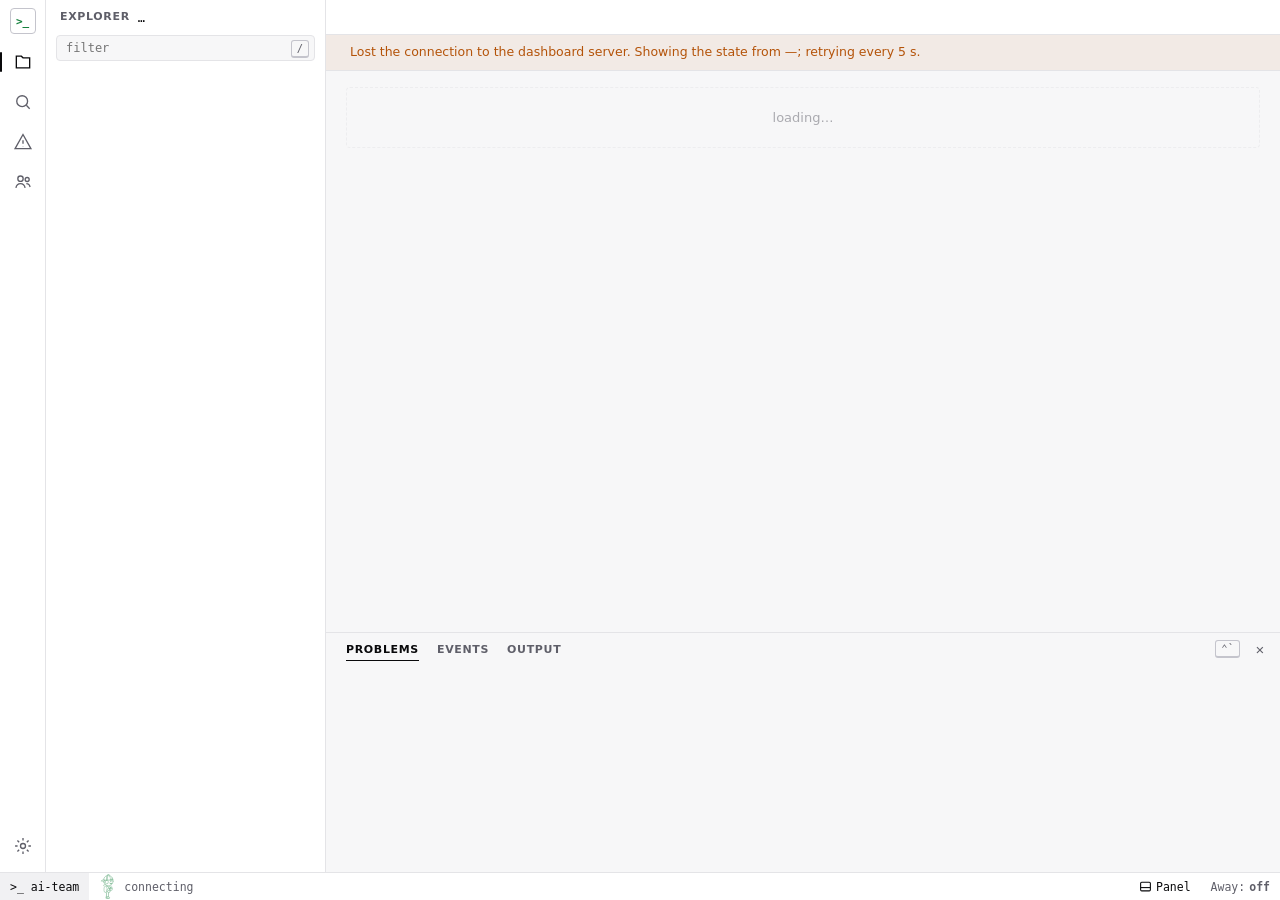
==== dashboard/index.html @ a273d4a7 "feat: keep the team out of the client's tree (.ai-team/), OpenSpec at the root or in .ai-team - vali" ====
<!doctype html>
<html lang="en">
<head>
<meta charset="utf-8">
<meta name="viewport" content="width=device-width, initial-scale=1">
<title>ai-team · dashboard</title>
<link rel="icon" type="image/png" sizes="64x64" href="[data-uri]"><link rel="icon" type="image/svg+xml" href="data:image/svg+xml,%3Csvg xmlns='http://www.w3.org/2000/svg' viewBox='0 0 32 32' fill='none' stroke='%231aff80' stroke-linecap='round' stroke-linejoin='round'%3E%3Cstyle%3E.b{fill:%2306120a}.i{stroke:%2306120a}.l{fill:%231aff80;stroke:none}%3C/style%3E%3Cdefs%3E%3Cg id='h'%3E%3Ccircle class='b' r='7.5' stroke-width='1.5'/%3E%3Cellipse class='l' cx='3.9' cy='.2' rx='.9' ry='1.25'/%3E%3Cpath d='M2.1 3.3Q4.3 6.8 6.6 2.9Q4.4 3.9 2.1 3.3z' fill='%231aff80' stroke-width='.8'/%3E%3Cpath class='b' d='M-7.6 -1.4Q-8.2 1 -7.3 2.8L-4.8 1.2Q-4.4 -.6 -3.6 -1.9z' stroke-width='1.5'/%3E%3Cpath class='b' d='M3.6 -2.8l.7 1.6l.9 -1.5l.8 1.2l.6 -1.4' stroke-width='1.3'/%3E%3Cpath class='b' d='M-7.7 -1.4C-8.2 -11 6.4 -11.4 6.8 -2.8z' stroke-width='1.9'/%3E%3Cpath d='M-.6 -9.4Q3 -8 3.6 -2.9' stroke-width='1.3'/%3E%3Ccircle class='l' cx='-.7' cy='-9.5' r='.9'/%3E%3Cpath class='b' d='M-6.6 -1.6Q-11.2 -2 -11.6 .5L-7 .4z' stroke-width='1.7'/%3E%3Cpath d='M3.6 -2.9a1.6 1.4 0 0 1 2.8 -.3' stroke-width='1.5'/%3E%3Cpath d='M-2.3 -.6C-3.3 -6.4 -2 -9.6 .2 -9.5' stroke-width='4.6'/%3E%3Cpath class='i' d='M-2.3 -.6C-3.3 -6.4 -2 -9.6 .2 -9.5' stroke-width='1.9'/%3E%3Crect class='b' x='-4.9' y='-1.2' width='4.6' height='5.6' rx='2' stroke-width='1.7'/%3E%3C/g%3E%3Cg id='m'%3E%3Crect class='b' x='-.4' y='-3.4' width='3.6' height='4.2' rx='.7' stroke-width='1.5'/%3E%3Cpath d='M-.4 -2.4h-1v1.8h1' stroke-width='1.5'/%3E%3Crect class='l' x='-.4' y='-2.4' width='3.6' height='.9'/%3E%3C/g%3E%3Cg id='s'%3E%3Crect class='b' x='-1.6' y='-.6' width='4.9' height='2.6' rx='1.2' stroke-width='1.5'/%3E%3Cpath d='M-1.3 1.4h4.3' stroke-width='1.1'/%3E%3C/g%3E%3Cg id='t'%3E%3Cpath class='b' d='M-5.4 -9.4q-1.4 -1.6 1 -2.2h5' stroke-width='1.7'/%3E%3Crect class='b' x='-4.9' y='-9.6' width='10' height='11' rx='3.6' stroke-width='1.5'/%3E%3Cpath d='M-.6 -1.4v-2.2q0 -.8 .8 -.8h3.6' stroke-width='1.5'/%3E%3C/g%3E%3C/defs%3E%3CclipPath id='c'%3E%3Crect width='32' height='32' rx='7'/%3E%3C/clipPath%3E%3Crect width='32' height='32' rx='7' fill='%2306120a' stroke='none'/%3E%3Cg clip-path='url(%23c)'%3E%3Cg transform='translate(16.4 32.3) scale(1.1)'%3E%3Cuse href='%23t'/%3E%3Cg transform='translate(1.7 -17.4)'%3E%3Cuse href='%23h'/%3E%3Cpath d='M2.7 -2q1.3 -1 2.7 -.2' stroke-width='1.5'/%3E%3C/g%3E%3Cpath d='M.7 -7.4L1.7 -3.8L5.1 -3.7' stroke-width='4.8'/%3E%3Cpath class='i' d='M.7 -7.4L1.7 -3.8L5.1 -3.7' stroke-width='1.8'/%3E%3Ccircle class='b' cx='5.1' cy='-3.7' r='1.6' stroke-width='1.5'/%3E%3Cg transform='translate(5.1 -3.7)'%3E%3Cuse href='%23m'/%3E%3C/g%3E%3C/g%3E%3C/g%3E%3C/svg%3E">
<script>try{var t=localStorage.getItem('ai-team:theme');if(t&&t!=='auto')document.documentElement.dataset.theme=t;if(localStorage.getItem('ai-team:crt')==='1')document.documentElement.dataset.crt='';if(localStorage.getItem('ai-team:walker')==='theme')document.documentElement.dataset.walker='theme';if(window.top!==window.self)document.documentElement.dataset.embed=''}catch(e){}</script>
<link rel="stylesheet" href="ui.css">
<style>
  main { padding: 16px 20px 80px; max-width: 1400px; margin: 0 auto; }
  h2 .n.silent { background: transparent; color: var(--muted); font-weight: 500; margin-left: 2px; }
  .tiles { display: grid; grid-template-columns: repeat(auto-fill, minmax(190px, 1fr)); gap: 10px; }
  .tile, .card { background: var(--card); border: 1px solid var(--line); border-radius: 4px; padding: 12px 14px; cursor: pointer; transition: border-color .15s; }
  .tile:hover, .card:hover { border-color: var(--accent); }
  .tile .name { font-weight: 600; display: flex; align-items: center; gap: 8px; }
  .tile .big { font-size: 20px; font-weight: 700; margin: 4px 0 2px; }
  .tile .sub, .card .sub { color: var(--muted); font-size: 12px; }
  .dot { width: 10px; height: 10px; border-radius: 50%; display: inline-block; flex: none; }
  .cards { display: grid; grid-template-columns: repeat(auto-fill, minmax(min(340px, 100%), 1fr)); gap: 12px; }
  .card .top { display: flex; justify-content: space-between; align-items: flex-start; gap: 8px; }
  .card .id { font-weight: 700; font-size: 15px; word-break: break-all; }
  .badges { display: flex; flex-wrap: wrap; gap: 4px; margin-top: 6px; }
  .metrics { display: flex; gap: 14px; margin: 10px 0 6px; font-size: 12px; color: var(--muted); flex-wrap: wrap; }
  .metrics b { color: var(--ink); font-weight: 600; }
  .active { margin-top: 8px; padding: 8px 10px; border-radius: 4px; background: var(--chip); }
  .active .row { display: flex; align-items: center; gap: 8px; flex-wrap: wrap; }
  .active .row + .row { margin-top: 4px; }
  .agents { margin-top: 8px; display: flex; flex-direction: column; gap: 2px; font-size: 12px; }
  .agents .row { display: flex; gap: 8px; align-items: center; color: var(--muted); }
  .agents .row b { color: var(--ink); font-weight: 600; min-width: 110px; }
  .bar { height: 4px; border-radius: 2px; background: var(--line); flex: 1; overflow: hidden; }
  .bar i { display: block; height: 100%; }
  #decisions { max-width: 1400px; margin: 0 auto; padding: 16px 20px 0; }
  .dec { background: var(--card); border: 1px solid var(--warn); border-radius: 4px; padding: 12px 14px; margin-top: 10px; }
  .dec .top { display: flex; justify-content: space-between; gap: 8px; align-items: baseline; flex-wrap: wrap; }
  .dec .cmd { margin: 8px 0; padding: 8px 10px; border-radius: 4px; background: var(--soft); font: 12px/1.45 var(--mono); white-space: pre-wrap; word-break: break-all; max-height: 220px; overflow: auto; }
  .dec .q { font-weight: 600; margin: 10px 0 4px; }
  .dec label.o { display: flex; gap: 8px; align-items: flex-start; padding: 4px 0; cursor: pointer; }
  .dec label.o .d { color: var(--muted); font-size: 12px; }
  .dec input[type=text] { width: 100%; padding: 6px 8px; border-radius: 4px; border: 1px solid var(--line); background: var(--bg); color: var(--ink); font: inherit; }
  .dec .acts { display: flex; gap: 8px; margin-top: 10px; flex-wrap: wrap; align-items: center; }
  .dec button { font: inherit; padding: 5px 14px; border-radius: 4px; border: 1px solid var(--line); background: var(--soft); color: var(--ink); cursor: pointer; }
  .dec button.pri { background: var(--inv); border-color: var(--inv); color: var(--onv); } .dec button.pri:hover { background: var(--ink2); } .dec button:hover:not(:disabled) { border-color: var(--line2); }
  .dec button:disabled { opacity: .5; cursor: default; }
  .dec .msg { font-size: 12px; color: var(--muted); }
  .dec .msg.err { color: var(--bad); }
  .awaybtn { font: inherit; font-size: 12px; padding: 3px 10px; border-radius: 4px; border: 1px solid var(--line); background: var(--soft); color: var(--muted); cursor: pointer; }
  .awaybtn.on { border-color: var(--warn); color: var(--warn); background: var(--warnbg); }
  .dec .ctx { margin: 6px 0; font-size: 12.5px; color: var(--muted); white-space: pre-wrap; max-height: 120px; overflow: auto; }
  .dec .opts { display: flex; flex-wrap: wrap; gap: 8px; margin: 8px 0; }
  .dec.expired { border-style: dashed; } .dec .opt { font-size: 12px; padding: 2px 9px; border-radius: 6px; border: 1px dashed var(--line2); color: var(--muted); cursor: default; }
  .dec.expired .note { margin-top: 8px; color: var(--warn); }
  .dec textarea { width: 100%; min-height: 60px; padding: 6px 8px; border-radius: 4px; border: 1px solid var(--line); background: var(--bg); color: var(--ink); font: inherit; }
  .sesss { display: grid; grid-template-columns: repeat(auto-fill, minmax(min(380px, 100%), 1fr)); gap: 12px; margin-top: 12px; }
  .recap { margin-top: 8px; font-size: 12px; color: var(--muted); }
  /* drawer */
  #drawer { position: fixed; top: 0; right: 0; bottom: 0; width: min(760px, 100%); background: var(--card); border-left: 1px solid var(--line); transform: translateX(100%); transition: transform .2s; z-index: 5; overflow: auto; }
  #drawer.open { transform: none; box-shadow: -8px 0 30px var(--shadow); }
  #drawer .head { position: sticky; top: 0; background: var(--card); border-bottom: 1px solid var(--line); padding: 14px 18px; display: flex; justify-content: space-between; gap: 10px; align-items: baseline; }
  #drawer .head h3 { margin: 0; font-size: 16px; }
  #drawer .body { padding: 14px 18px; }
  #drawer button { border: 1px solid var(--line); background: transparent; color: var(--ink); border-radius: 4px; padding: 4px 10px; cursor: pointer; }
  table { width: 100%; border-collapse: collapse; font-size: 12.5px; }
  th { text-align: left; color: var(--muted); font-weight: 500; padding: 6px 6px; border-bottom: 1px solid var(--line); white-space: nowrap; }
  td { padding: 7px 6px; border-bottom: 1px solid var(--line); vertical-align: top; }
  tr.run { cursor: pointer; } tr.run:hover td { background: var(--chip); }
  tr.detail td { background: var(--bg); color: var(--muted); white-space: pre-wrap; font-size: 12px; }
  .num { text-align: right; font-variant-numeric: tabular-nums; white-space: nowrap; }
  .st { display: inline-block; width: 8px; height: 8px; border-radius: 50%; margin-right: 6px; }
  .st.running { background: var(--live); animation: pulse 1.6s infinite; } .st.finished { background: var(--muted); } .st.failed { background: var(--bad); } .st.stale { background: var(--amber); }
  .legend { color: var(--muted); font-size: 11.5px; margin: 8px 0 0; }
  .wait { margin-top: 8px; padding: 6px 10px; border-radius: 4px; border: 1px dashed var(--line); font-size: 12.5px; }
  .wait b { font-weight: 600; } .wait.undef b { color: var(--muted); }
  .wait .rule { color: var(--muted); font-size: 11.5px; display: block; margin-top: 2px; }
  .card.over { border-color: var(--warn); }
  /* since you left */
  #since { margin: 0 0 14px; border: 1px solid var(--line); border-radius: 4px; padding: 8px 12px; background: var(--card); }
  #since summary { cursor: pointer; font-weight: 600; font-size: 13.5px; display: flex; gap: 10px; align-items: baseline; flex-wrap: wrap; }
  #since summary .sub { font-weight: 400; } #since summary button { margin-left: auto; border: 1px solid var(--line); background: transparent; color: var(--ink); border-radius: 4px; padding: 2px 10px; cursor: pointer; font-size: 12px; }
  #since .grp { margin: 8px 0 4px; } #since .grp h4 { margin: 0 0 2px; font-size: 12.5px; }
  #since .tl { margin: 0; padding: 0; list-style: none; } #since .tl li { font-size: 12.5px; padding: 2px 0 2px 14px; position: relative; color: var(--ink); }
  #since .tl li::before { content: ''; position: absolute; left: 2px; top: 9px; width: 7px; height: 7px; border-radius: 50%; background: var(--muted); }
  #since .tl li.ok::before { background: var(--ok); } #since .tl li.warn::before { background: var(--warn); } #since .tl li.bad::before { background: var(--bad); }
  #since .tl .t { color: var(--muted); font-size: 11.5px; margin-right: 6px; font-variant-numeric: tabular-nums; }
  .stuckbox { margin-top: 8px; padding: 6px 10px; border-radius: 4px; border: 1px solid var(--bad); font-size: 12.5px; }
  .stuckbox .why { color: var(--muted); font-size: 11.5px; display: block; margin: 2px 0 6px; white-space: pre-wrap; word-break: break-word; }
  .stuckbox code { background: var(--chip); padding: 2px 6px; border-radius: 5px; user-select: all; }
  .stuckbox button { margin-left: 6px; border: 1px solid var(--line); background: transparent; color: var(--ink); border-radius: 4px; padding: 1px 8px; cursor: pointer; font-size: 11.5px; }
  .secs { margin-top: 8px; display: flex; flex-direction: column; gap: 3px; font-size: 12px; color: var(--muted); }
  .secs .row { display: flex; gap: 8px; align-items: center; } .secs .row span:first-child { min-width: 78px; }
  .secs .bar i { background: var(--ok); }
  .mini { width: 100%; margin-top: 8px; font-size: 12px; } .mini td, .mini th { padding: 2px 4px; }
  details.older > summary { cursor: pointer; color: var(--muted); font-size: 13px; margin: 12px 0 8px; }
  .files { display: flex; flex-wrap: wrap; gap: 6px; margin: 4px 0 14px; }
  .files a.cur { background: var(--inv); color: var(--onv); }
  /* a change's .md rendered in the drawer */
  .doc { font-size: 13.5px; line-height: 1.5; } .doc h1 { font-size: 18px; } .doc h2 { font-size: 15.5px; margin-top: 18px; } .doc h3 { font-size: 14px; }
  .doc pre { background: var(--soft); border-radius: 4px; padding: 8px 10px; overflow: auto; font-size: 12px; } .doc code { background: var(--soft); padding: 1px 4px; border-radius: 4px; font-size: 12px; }
  .doc table { border-collapse: collapse; margin: 8px 0; } .doc th, .doc td { border: 1px solid var(--line); padding: 3px 8px; font-size: 12.5px; vertical-align: top; }
  .doc blockquote { border-left: 3px solid var(--line); margin: 8px 0; padding: 2px 10px; color: var(--muted); } .doc .marker { color: var(--muted); font-size: 11.5px; }
  .doc .jumped { background: var(--warnbg); } .dochead { display: flex; gap: 10px; align-items: baseline; margin-bottom: 8px; flex-wrap: wrap; } .dochead .anchors a { margin-right: 6px; font-size: 12px; }
  /* the change's diff */
  .diff .repo { margin: 6px 0 14px; } .diff .repo h4 { margin: 8px 0 4px; font-size: 13px; }
  .diff .commits { font-size: 12.5px; margin: 0 0 8px; } .diff .commits code { background: var(--chip); padding: 0 4px; border-radius: 4px; }
  .diff details { border: 1px solid var(--line); border-radius: 4px; margin: 4px 0; } .diff summary { padding: 4px 8px; cursor: pointer; font-size: 12.5px; display: flex; gap: 8px; align-items: baseline; }
  .diff summary .p { font-family: var(--mono); word-break: break-all; } .diff summary .add { color: var(--ok); } .diff summary .del { color: var(--bad); } .diff summary .sub { margin-left: auto; }
  .diff pre { margin: 0; padding: 6px 8px; border-top: 1px solid var(--line); overflow: auto; font-size: 11.5px; line-height: 1.4; max-height: 70vh; }
  .diff pre .a { color: var(--ok); background: var(--okbg); display: block; } .diff pre .d { color: var(--bad); background: var(--badbg); display: block; } .diff pre .h { color: var(--muted); display: block; } .diff pre .m { color: var(--muted); display: block; }
  .files a { font-size: 12px; padding: 2px 8px; border-radius: 4px; background: var(--chip); color: var(--accent); text-decoration: none; }
  .card.slim { padding: 8px 12px; }
  .flow { color: var(--muted); white-space: nowrap; }
  .flow b { color: var(--ink); font-weight: 600; }
  .note { color: var(--muted); font-size: 12px; margin-top: 10px; }

  /* change flow (drawer) */
  .now { display: flex; gap: 12px; align-items: center; padding: 12px 14px; border-radius: 4px; background: var(--soft); border: 1px solid var(--line); margin-bottom: 4px; }
  .now + .now { margin-top: 6px; }
  .now .txt { flex: 1; min-width: 0; } .now .txt b { font-weight: 600; }
  .now .sub { color: var(--muted); font-size: 12.5px; }
  .now .next { font-size: 12.5px; color: var(--muted); text-align: right; white-space: nowrap; }
  .now .rule { color: var(--muted); font-size: 11.5px; }
  .av { position: relative; width: 26px; height: 26px; border-radius: 50%; color: #fff; font-weight: 700; font-size: 10px; display: inline-flex; align-items: center; justify-content: center; flex: none; border: 2px solid var(--card); cursor: pointer; user-select: none; }
  .av.lg { width: 42px; height: 42px; font-size: 14px; cursor: default; }
  .av i { position: absolute; right: -2px; bottom: -2px; width: 11px; height: 11px; border-radius: 50%; border: 2px solid var(--card); background: var(--muted); }
  .av.lg i { width: 13px; height: 13px; }
  .av i.on { background: var(--ok); animation: pulse 1.6s infinite; } .av i.wait { background: var(--warn); } .av i.stale { background: var(--amber); } .av i.failed { background: var(--bad); }
  .src { font-size: 11px; color: var(--muted); } .src.decl { color: var(--ok); } .warnline { color: var(--warn); font-size: 11.5px; display: block; margin-top: 2px; }
  .sess { color: var(--muted); font-size: 11.5px; }
  .av.sel { outline: 2px solid var(--accent); outline-offset: 1px; }
  /* v3: neutral avatars (initials in mono); the dot in the corner carries the state */
  .av { color: var(--ink2); border: 1px solid var(--line2); border-radius: 6px; font-family: var(--mono); font-weight: 600; }
  .av i { border-color: var(--bg); }
  .steps { display: grid; grid-template-columns: repeat(var(--n, 7), minmax(0, 1fr)); margin-top: 12px; }
  .step { text-align: center; position: relative; padding: 0 3px; }
  .step::before { content: ""; position: absolute; top: 15px; left: -50%; width: 100%; height: 2px; background: var(--line); }
  .step:first-child::before { display: none; }
  .step.s-done::before, .step.s-active::before { background: var(--ok); }
  .step .sdot { position: relative; z-index: 1; width: 32px; height: 32px; margin: 0 auto; border-radius: 50%; border: 2px solid var(--line); background: var(--card); display: flex; align-items: center; justify-content: center; font-size: 13px; color: var(--muted); font-weight: 600; }
  .step.s-done .sdot { background: var(--ok); border-color: var(--ok); color: var(--onv); }
  .step.s-active .sdot { border-color: var(--ok); color: var(--ok); box-shadow: 0 0 0 4px var(--okbg); }
  .step.loop .sdot { border-style: dashed; }
  .step .lbl { font-size: 12.5px; font-weight: 600; margin-top: 6px; } .step.s-pending .lbl { color: var(--muted); font-weight: 500; }
  .step .who { font-size: 11px; color: var(--muted); }
  .step .times { color: var(--accent); font-weight: 700; margin-left: 3px; }
  .step .avs { display: flex; justify-content: center; margin-top: 8px; min-height: 28px; }
  .step .avs .av + .av { margin-left: -8px; }
  .step .meta { font-size: 11px; color: var(--muted); margin-top: 4px; } .step.s-active .meta { color: var(--ok); font-weight: 600; }
  .maestro { display: flex; align-items: center; gap: 8px; font-size: 12px; color: var(--muted); margin: 14px 0 2px; padding-top: 10px; border-top: 1px dashed var(--line); }
  .filter { font-size: 12px; color: var(--muted); margin: 6px 0 0; } .filter b { color: var(--ink); } .filter a { color: var(--accent); cursor: pointer; }
  @media (max-width: 720px) {
    .metrics { gap: 8px 12px; }
    .tiles { grid-template-columns: repeat(auto-fill, minmax(150px, 1fr)); }
    #drawer .head { padding: 10px 12px; flex-wrap: wrap; } #drawer .body { padding: 10px 12px; }
    .steps { grid-template-columns: 1fr; gap: 10px; }
    .step { display: grid; grid-template-columns: 36px 1fr auto; text-align: left; align-items: center; gap: 8px; }
    .step::before { display: none; }
    .step .sdot { margin: 0; } .step .avs { justify-content: flex-end; margin: 0; } .step .meta { grid-column: 2 / 4; margin: 0; }
    .now { flex-wrap: wrap; } .now .next { text-align: left; white-space: normal; }
  }

  /* conversation (default view of the change drawer) */
  .seg { display: inline-flex; border: 1px solid var(--line); border-radius: 4px; overflow: hidden; }
  #drawer .seg button { border: 0; border-radius: 0; padding: 3px 10px; font-size: 12.5px; color: var(--muted); }
  #drawer .seg button.cur { background: var(--chip); color: var(--ink); font-weight: 600; }
  .head .tools { display: flex; gap: 8px; align-items: center; }
  .sep { display: flex; align-items: center; gap: 10px; color: var(--muted); font-size: 11px; text-transform: uppercase; letter-spacing: .06em; margin: 14px 0 4px; }
  .sep::before, .sep::after { content: ""; flex: 1; height: 1px; background: var(--line); }
  .sep.on { color: var(--ok); font-weight: 600; }
  .msg { display: flex; gap: 10px; padding: 8px 8px; border-radius: 4px; border: 1px solid transparent; }
  .msg:hover { background: var(--soft); }
  .msg .av { width: 34px; height: 34px; font-size: 12px; cursor: default; }
  .msg .b { flex: 1; min-width: 0; }
  .msg .h { display: flex; flex-wrap: wrap; align-items: baseline; gap: 2px 6px; font-size: 12.5px; }
  .msg .h b { font-weight: 600; } .msg .h .route { color: var(--muted); font-size: 12px; } .msg .h .route b { color: var(--ink); font-weight: 500; }
  .msg .around { color: var(--muted); font-size: 11px; opacity: .8; }
  .msg .h .t { color: var(--muted); margin-left: auto; font-size: 11.5px; white-space: nowrap; }
  .msg .tag { font-size: 10.5px; padding: 0 6px; border-radius: 4px; background: var(--chip); color: var(--muted); }
  .msg .tag.bad { background: var(--badbg); color: var(--bad); } .msg .tag.warn { background: var(--warnbg); color: var(--warn); } .msg .tag.ok { background: var(--okbg); color: var(--ok); }
  .msg .c { font-size: 13px; margin-top: 2px; word-break: break-word; }
  .msg .r { font-size: 12px; color: var(--muted); border-left: 2px solid var(--line); padding-left: 8px; margin-top: 4px; white-space: pre-wrap; word-break: break-word; }
  .msg .r .ok, .vok { color: var(--ok); font-weight: 700; } .msg .r .bad, .vbad { color: var(--bad); font-weight: 700; }
  .msg .chips { display: flex; flex-wrap: wrap; gap: 2px 10px; margin-top: 4px; font-size: 11.5px; color: var(--muted); font-variant-numeric: tabular-nums; }
  .msg .chips b { color: var(--ink); font-weight: 600; }
  .msg details { margin-top: 4px; font-size: 12px; color: var(--muted); }
  .msg details summary { cursor: pointer; color: var(--accent); list-style: none; } .msg details summary::-webkit-details-marker { display: none; }
  .msg details pre { white-space: pre-wrap; word-break: break-word; font: inherit; background: var(--soft); border-radius: 4px; padding: 6px 8px; margin: 4px 0 0; }
  .msg.on { background: var(--okbg); border-color: var(--ok); }
  .typing { display: inline-flex; gap: 3px; margin-left: 6px; vertical-align: middle; }
  .typing i { width: 5px; height: 5px; border-radius: 50%; background: var(--ok); animation: blink 1.2s infinite; }
  .typing i:nth-child(2) { animation-delay: .2s; } .typing i:nth-child(3) { animation-delay: .4s; }
  @keyframes blink { 0%, 60%, 100% { opacity: .25; } 30% { opacity: 1; } }
  .unk { font-size: 12.5px; color: var(--muted); border: 1px dashed var(--warn); border-radius: 4px; padding: 8px 12px; margin-top: 12px; display: flex; gap: 10px; align-items: center; flex-wrap: wrap; }
  .unk .avs { display: flex; } .unk .avs .av + .av { margin-left: -8px; }
  /* presence card */
  #hc { position: fixed; z-index: 10; width: 320px; max-width: calc(100vw - 16px); background: var(--card); border: 1px solid var(--line); border-radius: 6px; box-shadow: 0 12px 32px var(--shadow); padding: 14px; display: none; font-size: 12.5px; pointer-events: none; }
  #hc .top { display: flex; gap: 10px; align-items: center; }
  #hc .nm { font-weight: 700; font-size: 14px; } #hc .role { color: var(--muted); font-size: 12px; }
  #hc .stt { margin-top: 2px; font-size: 11.5px; font-weight: 600; }
  #hc .row { margin-top: 10px; } #hc .k { color: var(--muted); font-size: 11px; text-transform: uppercase; letter-spacing: .05em; }
  #hc .q { background: var(--soft); border-radius: 4px; padding: 6px 8px; margin-top: 3px; max-height: 5.2em; overflow: hidden; word-break: break-word; }
  #hc .kv { display: grid; grid-template-columns: repeat(3, 1fr); gap: 6px; margin-top: 10px; padding-top: 10px; border-top: 1px solid var(--line); }
  #hc .kv b { display: block; font-size: 13px; }

  /* v2 terminal theme: data in mono, prose in sans, color only for state */
  .card .id, .tile .big, .metrics, .chips, .secs, .mini, .sess, .flow, .step .meta, .now .sub, #since .tl .t, .dec .top .sub { font-family: var(--mono); }
  .card .id { font-weight: 500; font-size: 14px; color: var(--ink2); }
  .tile .name, .now .txt b, .msg .h b { color: var(--ink2); }
  .tile:hover, .card:hover { border-color: var(--line2); }
  /* a decision blocks the team until you answer: the one amber block on the page */
  #decisions h2 { color: var(--warn); }
  #decisions h2::before { content: ""; width: 8px; height: 8px; border-radius: 50%; background: var(--warn); animation: pulsew 1.8s infinite; flex: none; }
  .dec { border: 1px solid var(--warn); border-left-width: 4px; padding: 0 14px 12px; }
  .dec .top { margin: 0 -14px 12px; padding: 9px 14px; background: var(--warnbg); border-bottom: 1px solid var(--line); align-items: center; }
  .dec .top b { color: var(--warn); font-weight: 600; }
  .dec .top > .sub:last-child { color: var(--warn); font-weight: 500; }
  .dec .q { font-size: 14.5px; color: var(--ink2); margin-top: 0; }
  @keyframes pulsew { 0% { box-shadow: 0 0 0 0 var(--warn); } 70% { box-shadow: 0 0 0 6px transparent; } 100% { box-shadow: 0 0 0 0 transparent; } }
  .ti[data-kind="decision"] { background: var(--warnbg); }
  .ti[data-kind="decision"]:hover { background: var(--soft); }
  .ti[data-kind="decision"] .meta { color: var(--warn); }
  .sbar .sb a.seg.hot { background: var(--warnbg); color: var(--warn); }
  .act .badge { animation: pulsew 1.8s infinite; }
  .dec button { font-size: 12.5px; display: inline-flex; align-items: center; gap: 8px; }
  .dec button[data-act="deny"] { color: var(--bad); } .dec button[data-act="deny"]:hover:not(:disabled) { background: var(--badbg); border-color: var(--bad); }
  .dec button.pri .kbd { color: var(--onv); border-color: var(--onv); opacity: .55; }
  .dec:focus { outline: 2px solid var(--warn); outline-offset: 2px; }
  /* board toolbar: view switch and filter. One node kept across renders and moved into the Changes heading, so typing survives */
  #tools { display: flex; gap: 8px; align-items: center; flex-wrap: wrap; margin-left: auto; text-transform: none; letter-spacing: 0; font-weight: 400; }
  body > #tools { display: none; }
  #tools .vt { display: inline-flex; border: 1px solid var(--line2); border-radius: 4px; overflow: hidden; }
  #tools .vt button { font: 12px var(--sans); border: 0; background: transparent; color: var(--muted); padding: 3px 9px; cursor: pointer; }
  #tools .vt button.cur { background: var(--soft); color: var(--ink2); }
  #tools .sub { color: var(--muted); font-size: 12px; }
  /* v3 IDE shell: activity bar, explorer, editor (tabs + scroller) and the status bar at the bottom */
  html, body { height: 100%; }
  body { display: grid; grid-template-rows: minmax(0, 1fr) 28px; grid-template-columns: minmax(0, 1fr); height: 100vh; overflow: hidden; }
  .ide { display: flex; min-height: 0; min-width: 0; }
  .act { width: 46px; flex: none; background: var(--head); border-right: 1px solid var(--line); display: flex; flex-direction: column; align-items: center; padding: 8px 0; gap: 4px; }
  .act > a, .act > button { width: 36px; height: 36px; border: 0; background: transparent; color: var(--muted); border-radius: 4px; cursor: pointer; display: flex; align-items: center; justify-content: center; position: relative; padding: 0; }
  .act > a:hover, .act > button:hover { color: var(--ink2); background: var(--soft); }
  .act > .on { color: var(--ink2); }
  .act > .on::before { content: ""; position: absolute; left: -5px; top: 8px; bottom: 8px; width: 2px; background: var(--ink2); border-radius: 1px; }
  .act .badge { position: absolute; right: 2px; top: 2px; min-width: 15px; height: 15px; border-radius: 8px; background: var(--warn); color: var(--onv); font: 600 9.5px/15px var(--mono); text-align: center; padding: 0 3px; border: 0; }
  .act .grow { flex: 1; }
  .act .logo { width: 26px; height: 26px; border-radius: 4px; border: 1px solid var(--line2); display: inline-flex; align-items: center; justify-content: center; font: 600 11px var(--mono); color: var(--ok); margin-bottom: 6px; }
  .side { width: var(--side-w, 280px); flex: none; background: var(--head); border-right: 1px solid var(--line); display: flex; flex-direction: column; min-height: 0; }
  :root[data-side="off"] .side, :root[data-side="off"] #splitside { display: none; }
  .side-h { height: 35px; flex: none; display: flex; align-items: center; gap: 8px; padding: 0 12px 0 14px; font-size: 11px; font-weight: 600; letter-spacing: .06em; text-transform: uppercase; color: var(--muted); }
  .side-h .proj { font: 500 12px var(--mono); letter-spacing: 0; text-transform: none; color: var(--ink2); overflow: hidden; text-overflow: ellipsis; white-space: nowrap; }
  .side-f { padding: 0 10px 8px; flex: none; position: relative; }
  .side-p { flex: none; padding: 0 12px 8px 14px; display: flex; flex-wrap: wrap; gap: 4px 8px; align-items: center; font: 11.5px var(--mono); color: var(--muted); }
  .side-p:empty { display: none; }
  .side-p .path { flex: 1 1 100%; min-width: 0; display: flex; align-items: center; gap: 6px; }
  .side-p .path span { overflow: hidden; text-overflow: ellipsis; white-space: nowrap; direction: rtl; text-align: left; }
  .side-p button { border: 0; background: transparent; color: var(--muted); cursor: pointer; padding: 0 2px; font: inherit; }
  .side-p button:hover { color: var(--ink2); }
  .side-p .br { color: var(--ink); }
  .side-p .wt { border: 1px solid var(--line2); border-radius: 3px; padding: 0 5px; color: var(--accent); }
  .side-f input { width: 100%; font: 12px var(--mono); padding: 5px 9px; border-radius: 4px; border: 1px solid var(--line); background: var(--bg); color: var(--ink); }
  .side-f input:focus { outline: none; border-color: var(--line2); }
  .side-f .kbd { position: absolute; right: 16px; top: 5px; }
  .tree { overflow: auto; flex: 1; padding-bottom: 12px; }
  .tg { display: flex; align-items: center; gap: 4px; height: 24px; width: 100%; padding: 0 12px 0 6px; border: 0; background: transparent; font: 600 11px var(--sans); letter-spacing: .05em; text-transform: uppercase; color: var(--muted); cursor: pointer; text-align: left; }
  .tg:hover { color: var(--ink2); }
  .tg .chev { width: 14px; display: inline-flex; justify-content: center; font-size: 10px; transition: transform .12s; }
  .tg[aria-expanded="false"] .chev { transform: rotate(-90deg); }
  .tg .n { margin-left: auto; font: 500 11px var(--mono); letter-spacing: 0; }
  .tg .warn { color: var(--warn); } .tg .bad { color: var(--bad); }
  .ti { display: flex; align-items: center; gap: 8px; height: 24px; width: 100%; padding: 0 12px 0 24px; border: 0; background: transparent; color: var(--ink); font: 12.5px var(--mono); cursor: pointer; text-align: left; }
  .ti:hover { background: var(--soft); }
  .ti.cur { background: var(--linkbg); color: var(--ink2); }
  .ti:focus { outline: none; } .ti:focus-visible { box-shadow: inset 2px 0 0 var(--accent); background: var(--soft); }
  .ti .g { width: 12px; flex: none; text-align: center; font-size: 11px; color: var(--muted); }
  .ti .g.ok { color: var(--ok); } .ti .g.warn { color: var(--warn); } .ti .g.bad { color: var(--bad); }
  .ti .id { flex: 1; min-width: 0; overflow: hidden; text-overflow: ellipsis; white-space: nowrap; }
  .ti .meta { flex: none; color: var(--muted); font-size: 11px; }
  .tnone { padding: 2px 12px 4px 46px; color: var(--muted); font-size: 12px; }
  .split { width: 5px; margin: 0 -3px 0 -2px; flex: none; cursor: col-resize; z-index: 2; position: relative; }
  .split:hover, .split.drag { background: var(--line2); }
  .center { flex: 1; min-width: 0; display: flex; flex-direction: column; min-height: 0; }
  .etabs { height: 35px; flex: none; display: flex; background: var(--head); border-bottom: 1px solid var(--line); overflow-x: auto; }
  .etab { display: flex; align-items: center; gap: 8px; padding: 0 14px; border: 0; border-right: 1px solid var(--line); background: transparent; color: var(--muted); font: 12.5px var(--mono); white-space: nowrap; position: relative; cursor: pointer; }
  .etab.cur { background: var(--bg); color: var(--ink2); }
  .etab.cur::before { content: ""; position: absolute; left: 0; right: 0; top: 0; height: 1px; background: var(--accent); }
  .etab.cur::after { content: ""; position: absolute; left: 0; right: 0; bottom: -1px; height: 1px; background: var(--bg); }
  .scroller { flex: 1; overflow: auto; min-height: 0; }
  .etab .g { font-size: 11px; color: var(--muted); } .etab .g.ok { color: var(--ok); } .etab .g.warn { color: var(--warn); } .etab .g.bad { color: var(--bad); }
  .etab.preview .lbl { font-style: italic; }
  .etab .x { width: 18px; height: 18px; border-radius: 3px; display: inline-flex; align-items: center; justify-content: center; font-size: 14px; line-height: 1; opacity: 0; margin-right: -6px; }
  .etab:hover .x, .etab.cur .x { opacity: .7; } .etab .x:hover { opacity: 1; background: var(--soft); }
  /* a change or an agent open as a tab: the old drawer, now inside the editor */
  #drawer.tabview { position: static; transform: none; width: auto; flex: 1; min-height: 0; overflow: auto; border-left: 0; box-shadow: none; background: var(--bg); transition: none; z-index: auto; }
  #drawer.tabview[hidden] { display: none; }
  #drawer.tabview:focus { outline: none; }
  #drawer.tabview .head { background: var(--bg); padding: 12px 24px; z-index: 2; }
  #drawer.tabview .body { padding: 14px 24px 40px; }
  /* bottom panel: PROBLEMS (decisions first), EVENTS (the since-you-left log), OUTPUT */
  :root[data-panel="off"] .panel, :root[data-panel="off"] #splitpanel { display: none; }
  .split.h { width: auto; height: 5px; margin: -3px 0 -2px; cursor: row-resize; }
  .panel { height: var(--panel-h, 240px); max-height: 60vh; flex: none; display: flex; flex-direction: column; border-top: 1px solid var(--line); background: var(--bg); min-height: 0; }
  .ptabs { height: 32px; flex: none; display: flex; align-items: center; gap: 2px; padding: 0 8px 0 12px; }
  .ptabs .grow { flex: 1; }
  .ptab { border: 0; background: transparent; color: var(--muted); font: 600 11px var(--sans); letter-spacing: .06em; text-transform: uppercase; padding: 0 8px; height: 32px; cursor: pointer; position: relative; display: inline-flex; align-items: center; gap: 6px; }
  .ptab:hover, .ptab.cur { color: var(--ink2); }
  .ptab.cur::after { content: ""; position: absolute; left: 8px; right: 8px; bottom: 4px; height: 1px; background: var(--ink2); }
  .ptab .c { font: 500 10.5px var(--mono); letter-spacing: 0; padding: 0 5px; border-radius: 8px; background: var(--soft); color: var(--ink); }
  .ptab .c.warn { background: var(--warnbg); color: var(--warn); } .ptab .c.bad { background: var(--badbg); color: var(--bad); } .ptab .c.new { background: var(--linkbg); color: var(--accent); }
  .pic { border: 0; background: transparent; color: var(--muted); width: 24px; height: 24px; border-radius: 4px; cursor: pointer; font-size: 15px; margin-left: 6px; }
  .pic:hover { background: var(--soft); color: var(--ink2); }
  .pbody { flex: 1; overflow: auto; min-height: 0; }
  .pbody[hidden] { display: none; }
  .prob .who:hover { text-decoration: underline; }
  .prob { display: flex; gap: 10px; align-items: center; min-height: 30px; padding: 4px 16px; border-bottom: 1px solid var(--line); font-size: 12.5px; cursor: pointer; }
  .prob:hover, .prob:focus-visible { background: var(--soft); outline: none; }
  .prob .g { width: 12px; flex: none; text-align: center; font: 12px var(--mono); }
  .prob .g.bad { color: var(--bad); } .prob .g.warn { color: var(--warn); }
  .prob .who { font: 500 12.5px var(--mono); color: var(--ink2); flex: none; }
  .prob .what { color: var(--muted); flex: 1; min-width: 0; overflow: hidden; text-overflow: ellipsis; white-space: nowrap; }
  .prob code { font: 12px var(--mono); background: var(--card); border: 1px solid var(--line); border-radius: 3px; padding: 1px 7px; }
  .prob button { font: 11.5px var(--sans); border: 1px solid var(--line2); background: transparent; color: var(--ink); border-radius: 4px; padding: 1px 8px; cursor: pointer; }
  .pempty { padding: 16px; color: var(--muted); font-size: 12.5px; }
  .log { font: 12px/1.6 var(--mono); padding: 2px 0 8px; }
  .ev { display: flex; gap: 10px; padding: 1px 16px; white-space: nowrap; }
  .ev:hover { background: var(--soft); }
  .ev.seen { opacity: .55; }
  /* a round in progress at the end of the log (not `.live`: that is the connection dot) */
  .ev.evnow { border-top: 1px dashed var(--line); padding-top: 3px; } .ev.evnow ~ .ev.evnow { border-top: 0; padding-top: 1px; } .ev.evnow .g, .ev.evnow .t { color: var(--ok); }
  .ev .t { color: var(--muted); flex: none; }
  .ev .g { width: 10px; flex: none; text-align: center; color: var(--muted); }
  .ev.ok .g { color: var(--ok); } .ev.warn .g { color: var(--warn); } .ev.bad .g { color: var(--bad); }
  .ev .x { overflow: hidden; text-overflow: ellipsis; min-width: 0; color: var(--ink); }
  .ev .ch { margin-left: auto; padding-left: 16px; color: var(--muted); flex: none; cursor: pointer; }
  .ev .ch:hover { color: var(--accent); text-decoration: underline; }
  .evmark { display: flex; align-items: center; gap: 10px; padding: 4px 16px; color: var(--accent); font: 11px var(--mono); }
  .evmark::before, .evmark::after { content: ""; height: 1px; background: var(--linkbg); flex: 1; }
  .evmark button { font: 11px var(--mono); border: 1px solid var(--line2); background: transparent; color: var(--ink); border-radius: 4px; padding: 0 8px; cursor: pointer; }
  /* tasks kanban: state colors on borders and meta; kind badges with their own palette */
  :root { --k-back: #5b9cff; --k-front: #b18cff; --k-infra: #3fc1d0; --k-invest: #f07ab8; --k-test: #ff9966; --k-docs: #9aa5b1; --k-review: #c9a0ff; }
  :root[data-theme="light"] { --k-back: #1f5fd1; --k-front: #7a3fd6; --k-infra: #0b7f8c; --k-invest: #c0337b; --k-test: #c4501d; --k-docs: #5f6b78; --k-review: #8a4fd0; }
  :root[data-theme="fallout"] { --k-back: #1aff80; --k-front: #a6ffcb; --k-infra: #3fe0c4; --k-invest: #ffb642; --k-test: #ff8a3d; --k-docs: #6fae85; --k-review: #d4ff5a; }
  /* fallout: the open item in the explorer and the chosen view as the Pip-Boy's inverted bar (glyph and meta too) */
  :root[data-theme="fallout"] .ti.cur, :root[data-theme="fallout"] #tools .vt button.cur { background: var(--inv); color: var(--onv); }
  :root[data-theme="fallout"] .ti.cur * { color: inherit; }
  :root[data-theme="fallout"] .chev { font-family: system-ui, sans-serif; }   /* ▾ ▸ are a dot in some mono faces */
  /* fallout: the Pip-Boy's tabs in capitals and wide tracking (STAT INV DATA), its bottom bar as a row of filled
     boxes, and the phone's section titles in the same frame as the headings (ui.css) */
  :root[data-theme="fallout"] #drawer .tools button, :root[data-theme="fallout"] #tools .vt button, :root[data-theme="fallout"] .m-nav button { text-transform: uppercase; letter-spacing: .1em; }
  :root[data-theme="fallout"] .tg, :root[data-theme="fallout"] .ptab, :root[data-theme="fallout"] .slbl, :root[data-theme="fallout"] .m-sec { letter-spacing: .12em; }
  :root[data-theme="fallout"] .sbar .sb .seg { --dvf: var(--soft); background: var(--soft); margin: 3px 0 3px 3px; }
  :root[data-theme="fallout"] .sbar .pj { margin: 3px 0 3px 3px; background: var(--inv); color: var(--onv); }
  :root[data-theme="fallout"] .m-sec::before, :root[data-theme="fallout"] .m-sec::after { content: ""; height: 6px; margin-top: 7px; border-top: 1px solid var(--line2); }
  :root[data-theme="fallout"] .m-sec::before { width: 8px; flex: none; border-left: 1px solid var(--line2); }
  :root[data-theme="fallout"] .m-sec::after { flex: 1; min-width: 16px; border-right: 1px solid var(--line2); order: 1; }
  :root[data-theme="fallout"] h2 #tools, :root[data-theme="fallout"] .m-sec .m-r { order: 2; }
  :root[data-theme="fallout"] body { grid-template-rows: minmax(0, 1fr) 32px; }   /* a taller bottom bar: the walker fits in its box with the 3 px gaps */
  @media (prefers-color-scheme: light) { :root:not([data-theme]) { --k-back: #1f5fd1; --k-front: #7a3fd6; --k-infra: #0b7f8c; --k-invest: #c0337b; --k-test: #c4501d; --k-docs: #5f6b78; --k-review: #8a4fd0; } }
  .kind { font: 500 10.5px var(--mono); line-height: 16px; padding: 0 6px; border-radius: 3px; border: 1px solid currentColor; color: var(--muted); white-space: nowrap; }
  .kind.k-back { color: var(--k-back); } .kind.k-front { color: var(--k-front); } .kind.k-infra { color: var(--k-infra); } .kind.k-invest { color: var(--k-invest); }
  .kind.k-test { color: var(--k-test); } .kind.k-docs { color: var(--k-docs); } .kind.k-review { color: var(--k-review); }
  .kind[class*="k-"]:not(.k-other) { background: color-mix(in srgb, currentColor 12%, transparent); border-color: transparent; }
  .kbar { display: flex; align-items: center; gap: 10px; margin: 4px 0 12px; flex-wrap: wrap; font-size: 12px; }
  .kprog { width: 280px; max-width: 100%; height: 6px; border-radius: 3px; background: var(--line); overflow: hidden; display: flex; }
  .kprog i { display: block; height: 100%; }
  .kboard { display: grid; grid-template-columns: repeat(4, minmax(0, 1fr)); gap: 12px; align-items: start; }
  .kh { display: flex; align-items: center; gap: 8px; padding: 0 2px 8px; margin-bottom: 8px; border-bottom: 2px solid var(--line); font: 600 11px var(--sans); letter-spacing: .06em; text-transform: uppercase; color: var(--muted); }
  .kh .n { font: 500 11px var(--mono); letter-spacing: 0; color: var(--ink2); }
  .kh .g.doing { color: var(--ok); } .kh .g.test { color: var(--warn); }
  .kempty { border: 1px dashed var(--line); border-radius: 6px; height: 38px; }
  .kc { display: flex; flex-direction: column; gap: 6px; width: 100%; margin-bottom: 8px; padding: 9px 11px; text-align: left; font: inherit; color: inherit; background: var(--card); border: 1px solid var(--line); border-radius: 6px; cursor: pointer; }
  .kc:hover { border-color: var(--line2); }
  .kc.doing { border-color: var(--ok); border-left-width: 3px; }
  .kc.test { border-left: 3px solid var(--warn); } .kc.test.bad { border-color: var(--bad); border-left-width: 3px; }
  .kc.done { opacity: .6; } .kc.done .x { text-decoration: line-through; text-decoration-color: var(--line2); }
  .know { border: 1px solid var(--ok); border-left-width: 3px; border-radius: 6px; background: var(--card); padding: 8px 12px; margin: 0 0 12px; display: flex; flex-direction: column; gap: 4px; }
  .know .kh2 { font: 600 11px var(--sans); letter-spacing: .06em; text-transform: uppercase; color: var(--muted); }
  .kn { display: flex; gap: 10px; align-items: center; font-size: 12.5px; min-width: 0; }
  .kn b { font: 600 12.5px var(--mono); color: var(--ink2); } .kn .w { flex: 1; min-width: 0; overflow: hidden; text-overflow: ellipsis; white-space: nowrap; }
  .kc.sel { border-color: var(--accent); box-shadow: 0 0 0 1px var(--accent); opacity: 1; }
  .kc .top { display: flex; align-items: center; gap: 8px; }
  .kc .tid { font: 500 12px var(--mono); color: var(--ink2); }
  .kc .kav { margin-left: auto; width: 20px; height: 20px; border-radius: 4px; border: 1px solid var(--line2); display: inline-flex; align-items: center; justify-content: center; font: 600 9.5px var(--mono); color: var(--ink2); }
  .kc .x { font-size: 12.5px; line-height: 1.4; color: var(--ink); display: -webkit-box; -webkit-line-clamp: 3; -webkit-box-orient: vertical; overflow: hidden; }
  .kc .meta { font: 11px var(--mono); color: var(--muted); }
  .kc .meta .ok { color: var(--ok); } .kc .meta .warn { color: var(--warn); } .kc .meta .bad { color: var(--bad); }
  .kdet { margin-top: 8px; border: 1px solid var(--line); border-radius: 6px; background: var(--card); }
  .kdet .h { display: flex; gap: 10px; align-items: center; padding: 9px 14px; border-bottom: 1px solid var(--line); font-size: 12.5px; }
  .kdet .h b { font: 500 12.5px var(--mono); color: var(--ink2); } .kdet .h button { margin-left: auto; }
  .kdet .rows { font: 12px/1.7 var(--mono); padding: 6px 0; }
  .kdet .r { display: flex; gap: 12px; padding: 1px 14px; white-space: nowrap; align-items: center; }
  .kdet .r.rs { padding-top: 0; margin-top: -2px; } .kdet .r.rs .sub { font-size: 11px; }
  .kc .ktime { font: 11px var(--mono); color: var(--muted); } .kc .ktime.measured { color: var(--ink); }
  .tbar { display: flex; height: 10px; border-radius: 5px; overflow: hidden; background: var(--line); }
  .tbar i, .tleg i { display: block; height: 100%; }
  .tleg { display: flex; flex-wrap: wrap; gap: 6px 16px; margin-top: 8px; font-size: 12.5px; } .tleg span { display: inline-flex; align-items: center; gap: 6px; } .tleg i { width: 10px; height: 10px; border-radius: 2px; }
  .tleg b { font: 600 12.5px var(--mono); color: var(--ink2); }
  .tf0 { background: var(--k-docs); } .tf1 { background: var(--k-back); } .tf2 { background: var(--k-front); } .tf3 { background: var(--k-test); } .tf4 { background: var(--k-infra); } .tf5 { background: var(--k-invest); }
  .timetab td b { color: var(--ink2); font-weight: 600; }
  .kdet .r .d { flex: 1; min-width: 0; overflow: hidden; text-overflow: ellipsis; font-family: var(--sans); }
  @media (max-width: 1000px) { .kboard { grid-template-columns: repeat(2, minmax(0, 1fr)); } }
  @media (max-width: 560px) { .kboard { grid-template-columns: minmax(0, 1fr); } }
  /* Team and Settings tabs */
  .teamtab .ctbl td { white-space: nowrap; } .teamtab .ctbl td.sub { white-space: normal; min-width: 140px; }
  .teamtab .ctbl td.mono.sub { max-width: 260px; overflow: hidden; text-overflow: ellipsis; }
  .teamtab .ctbl a { color: var(--ink2); }
  .st.idle { background: var(--line2); }
  button.lnk, #drawer button.lnk { border: 0; background: transparent; color: var(--accent); cursor: pointer; padding: 0; font: inherit; font-size: 12px; border-radius: 0; }
  button.lnk:hover { text-decoration: underline; }
  .gates { display: grid; grid-template-columns: repeat(auto-fit, minmax(320px, 1fr)); gap: 12px; }
  .gate { display: flex; flex-direction: column; gap: 4px; }
  pre.code { margin: 0; font: 12px/1.6 var(--mono); background: var(--card); border: 1px solid var(--line); border-radius: 4px; padding: 8px 12px; overflow-x: auto; white-space: pre; }
  .kvgrid { display: grid; grid-template-columns: 180px minmax(0, 1fr); border: 1px solid var(--line); border-radius: 4px; background: var(--card); font-size: 12.5px; }
  .kvgrid > div { padding: 6px 12px; border-bottom: 1px solid var(--line); }
  .kvgrid .k { color: var(--muted); } .kvgrid .v { font-family: var(--mono); overflow-wrap: anywhere; }
  .kvgrid > div:nth-last-child(-n+2) { border-bottom: 0; }
  .settab { max-width: 1080px; }
  .setsearch { display: flex; align-items: center; gap: 10px; }
  .setsearch input { flex: 1; font: 13px var(--mono); height: 34px; padding: 0 12px; border-radius: 4px; border: 1px solid var(--line2); background: var(--card); color: var(--ink); }
  .setsearch input:focus { outline: none; border-color: var(--accent); }
  .setscope { display: flex; align-items: center; gap: 4px; border-bottom: 1px solid var(--line); margin: 12px 0 0; flex-wrap: wrap; }
  #drawer .setscope [data-scope] { border: 0; border-radius: 0; background: transparent; color: var(--muted); font: 12.5px var(--sans); padding: 8px 12px; cursor: pointer; position: relative; }
  .setscope [data-scope].cur { color: var(--ink2); }
  .setscope [data-scope].cur::after { content: ""; position: absolute; left: 8px; right: 8px; bottom: -1px; height: 2px; background: var(--ink2); }
  .setscope .sub { font: 11px var(--mono); }
  .setscope .grow { flex: 1; }
  .setscope .msg { font: 11.5px var(--mono); color: var(--muted); } .setscope .msg.ok { color: var(--ok); } .setscope .msg.err { color: var(--bad); }
  .setscope .btn, .set .btn { font-size: 12px; padding: 3px 10px; margin-bottom: 4px; }
  .setwarn { display: flex; gap: 12px; align-items: center; padding: 9px 14px; border-radius: 4px; background: var(--warnbg); color: var(--warn); font-size: 12.5px; margin-top: 12px; }
  .setwarn span:nth-child(2) { flex: 1; } .setwarn .btn { color: var(--warn); border-color: var(--warn); }
  .setcols { display: grid; grid-template-columns: 180px minmax(0, 1fr); gap: 24px; margin-top: 14px; }
  .settoc { position: sticky; top: 64px; align-self: start; display: flex; flex-direction: column; }
  #drawer .settoc button { border: 0; background: transparent; color: var(--muted); text-align: left; padding: 4px 10px; border-radius: 4px; cursor: pointer; font: 12.5px var(--sans); }
  #drawer .settoc button:hover { background: var(--soft); color: var(--ink2); }
  #drawer .settoc button.cur { color: var(--ink2); background: var(--soft); box-shadow: inset 2px 0 0 var(--accent); }
  /* ai-team.conf: the bar over the fields (pending → review → saved), field errors */
  .setbar { position: sticky; top: 0; z-index: 2; display: flex; flex-wrap: wrap; gap: 8px 12px; align-items: center; margin: 10px 0 6px 14px; padding: 10px 12px; border: 1px solid var(--line); border-radius: 6px; background: var(--card); font-size: 12.5px; }
  .setbar:empty { display: none; } .setbar .grow { flex: 1; }
  .setbar.pending { border-color: var(--accent); } .setbar.review { border-color: var(--accent); flex-direction: column; align-items: stretch; }
  .setbar code { font-size: 11.5px; } .cbhead { font-size: 13px; color: var(--ink2); } .cblist { margin: 0; padding-left: 18px; } .cblist li { margin: 2px 0; }
  .cbwarn { color: var(--warn); } .cbacts { display: flex; gap: 8px; }
  #drawer .setbar .btn.pri { background: var(--inv); color: var(--onv); border-color: var(--inv); }
  .set .in.bad { border-color: var(--bad); } .seterr { color: var(--bad); font-size: 12px; margin-top: 4px; }
  .setgrp { font: 600 11.5px var(--mono); letter-spacing: .06em; text-transform: uppercase; color: var(--muted); margin: 18px 0 2px 14px; scroll-margin-top: 70px; }
  .setgrp:first-child { margin-top: 2px; }
  .set { display: flex; flex-direction: column; gap: 4px; padding: 10px 12px 12px 14px; border-left: 2px solid transparent; border-radius: 0 4px 4px 0; }
  .set:hover { background: var(--card); } .set.mod { border-left-color: var(--accent); }
  .set .lbl { font-size: 13px; } .set .lbl b { color: var(--ink2); font-weight: 600; } .set .lbl .path { color: var(--muted); font: 12px var(--mono); } .set .lbl code { font-size: 11px; }
  .set .desc { font-size: 12.5px; color: var(--muted); max-width: 720px; }
  .set .ctl { display: flex; gap: 8px; align-items: center; flex-wrap: wrap; }
  .set .in { font: 12.5px var(--mono); width: 420px; max-width: 100%; padding: 5px 9px; border-radius: 4px; border: 1px solid var(--line); background: var(--bg); color: var(--ink); }
  .set .in:focus { outline: none; border-color: var(--accent); } .set .in[readonly] { color: var(--muted); }
  .set .sel { width: 220px; }
  .set .chk { display: flex; gap: 10px; align-items: flex-start; font-size: 12.5px; color: var(--ink); cursor: pointer; }
  .set .chk input { margin-top: 3px; accent-color: var(--accent); }
  .set .checks { display: flex; flex-direction: column; gap: 6px; margin-top: 4px; }
  .setraw { margin-top: 14px; }
  @media (max-width: 760px) { .setcols { grid-template-columns: minmax(0, 1fr); } .settoc { display: none; } .kvgrid { grid-template-columns: minmax(0, 1fr); } }
  /* phone layout (v3 step 5): one screen at a time with a bottom bar; the IDE shell is hidden */
  .m-root { display: none; }
  :root[data-mobile] body { display: block; height: 100dvh; overflow: hidden; }
  :root[data-mobile] .ide, :root[data-mobile] .sbar { display: none; }
  :root[data-mobile] .m-root { display: flex; flex-direction: column; height: 100dvh; }
  .m-top { flex: none; display: flex; align-items: center; gap: 10px; padding: 12px 16px 8px; }
  .m-logo { width: 26px; height: 26px; border-radius: 5px; border: 1px solid var(--line2); display: inline-flex; align-items: center; justify-content: center; font: 600 11px var(--mono); color: var(--ok); flex: none; }
  .m-proj { font: 500 14.5px var(--mono); color: var(--ink2); flex: 1; min-width: 0; overflow: hidden; text-overflow: ellipsis; white-space: nowrap; }
  .m-conn { font: 12px var(--mono); color: var(--muted); } .m-conn.ok { color: var(--ok); } .m-conn.warn { color: var(--warn); }
  .m-conn .live { width: 28px; height: 35px; margin-right: 2px; }   /* the walker, larger on a phone; 4:5 like its frames */
  .m-back { border: 0; background: transparent; color: var(--ink2); width: 36px; height: 36px; margin-left: -8px; border-radius: 8px; display: inline-flex; align-items: center; justify-content: center; cursor: pointer; }
  .m-strip { flex: none; display: flex; gap: 14px; padding: 0 16px 10px; font: 12px var(--mono); color: var(--muted); border-bottom: 1px solid var(--line); white-space: nowrap; overflow: hidden; }
  .m-strip b.ok { color: var(--ok); }
  .m-scr { flex: 1; overflow: auto; padding: 12px 16px 24px; -webkit-overflow-scrolling: touch; }
  .m-sec { font: 600 11.5px var(--sans); letter-spacing: .06em; text-transform: uppercase; color: var(--muted); margin: 18px 0 8px; display: flex; gap: 8px; align-items: center; }
  .m-sec:first-child { margin-top: 2px; } .m-sec b { font: 500 12px var(--mono); letter-spacing: 0; color: var(--ink2); } .m-sec b.warn { color: var(--warn); } .m-sec b.bad { color: var(--bad); }
  .m-card { display: block; width: 100%; text-align: left; font: inherit; color: inherit; background: var(--card); border: 1px solid var(--line); border-radius: 10px; padding: 12px 14px; margin-bottom: 8px; }
  .m-need { border: 1px solid var(--warn); border-left-width: 4px; cursor: pointer; }
  .m-row1 { display: flex; gap: 8px; align-items: center; font-size: 13px; } .m-row1 b { color: var(--ink2); font-weight: 600; }
  .m-r { margin-left: auto; font: 11.5px var(--mono); }
  .m-q { margin-top: 6px; font-size: 14.5px; color: var(--ink2); }
  .m-cmd { margin-top: 8px; font: 12.5px var(--mono); background: var(--bg); border: 1px solid var(--line); border-radius: 6px; padding: 8px 10px; word-break: break-all; color: var(--ink2); }
  .m-go { margin-top: 8px; display: flex; align-items: center; gap: 4px; justify-content: flex-end; color: var(--warn); font-size: 13px; font-weight: 600; }
  .m-list { background: var(--card); border: 1px solid var(--line); border-radius: 10px; overflow: hidden; }
  .m-line { display: flex; align-items: center; gap: 12px; width: 100%; min-height: 52px; padding: 8px 14px; border: 0; border-bottom: 1px solid var(--line); background: transparent; color: inherit; font: inherit; text-align: left; cursor: pointer; }
  .m-line:last-child { border-bottom: 0; } .m-line:active { background: var(--soft); }
  .m-card.m-line { border: 1px solid var(--line); }
  .m-main { flex: 1; min-width: 0; display: flex; flex-direction: column; gap: 2px; }
  .m-id { font: 500 13.5px var(--mono); color: var(--ink2); overflow: hidden; text-overflow: ellipsis; white-space: nowrap; }
  .m-main .sub { font-size: 12px; overflow: hidden; text-overflow: ellipsis; white-space: nowrap; }
  .m-line .chev, .m-go .chev { color: var(--line2); flex: none; }
  .m-line .g, .m-ev .g { width: 14px; flex: none; text-align: center; font: 13px var(--mono); color: var(--muted); }
  .g.bad, .m-row1 .bad, b.bad { color: var(--bad); } .g.warn, .m-row1 .warn { color: var(--warn); } .g.ok { color: var(--ok); }
  .m-line .dot { width: 8px; height: 8px; border-radius: 50%; background: var(--line2); flex: none; } .dot.on { background: var(--ok); }
  .m-dots { display: flex; gap: 5px; margin-top: 6px; } .m-dots span { flex: 1; height: 4px; border-radius: 2px; background: var(--line); }
  .m-dots .d { background: var(--muted); } .m-dots .n { background: var(--ok); } .m-dots .x { background: var(--bad); }
  .m-dotlbl { display: flex; justify-content: space-between; margin: 6px 0 12px; font: 12px var(--mono); color: var(--muted); }
  .m-dim { opacity: .8; } .m-none { color: var(--muted); font-size: 13px; padding: 10px 2px; }
  .m-calm { padding: 14px; border: 1px dashed var(--line2); border-radius: 10px; color: var(--muted); font-size: 13.5px; text-align: center; }
  .m-foot { color: var(--muted); font-size: 12px; text-align: center; margin: 16px 0 0; overflow-wrap: anywhere; }
  .m-now { display: flex; gap: 12px; align-items: center; }
  .m-av { width: 34px; height: 34px; border-radius: 6px; border: 1px solid var(--line2); display: inline-flex; align-items: center; justify-content: center; font: 600 12px var(--mono); color: var(--ink2); flex: none; }
  .m-now .dot { display: inline-block; width: 6px; height: 6px; border-radius: 50%; margin-right: 6px; vertical-align: middle; }
  .m-seg { display: flex; background: var(--soft); border-radius: 8px; padding: 3px; gap: 2px; margin: 14px 0 12px; }
  .m-seg button { flex: 1; border: 0; background: transparent; color: var(--muted); font: 500 13px var(--sans); height: 34px; border-radius: 6px; cursor: pointer; }
  .m-seg button.cur { background: var(--bg); color: var(--ink2); }
  .m-chips { display: flex; gap: 6px; margin-bottom: 12px; overflow-x: auto; scrollbar-width: none; } .m-chips::-webkit-scrollbar { display: none; }
  .m-head { flex: none; }
  .m-chip { flex: none; border: 1px solid var(--line2); background: transparent; color: var(--muted); border-radius: 16px; height: 34px; padding: 0 12px; font: 500 13px var(--sans); display: inline-flex; align-items: center; gap: 6px; cursor: pointer; }
  .m-chip.cur { background: var(--inv); border-color: var(--inv); color: var(--onv); } .m-chip b { font: 12px var(--mono); }
  .m-task.doing { border-left: 3px solid var(--ok); } .m-task.test { border-left: 3px solid var(--warn); } .m-task.test.bad { border-left-color: var(--bad); } .m-task.done { opacity: .6; }
  .m-task > div + div { margin-top: 4px; font-size: 14px; } .m-meta { font: 12px var(--mono); color: var(--muted); }
  .m-meta .ok { color: var(--ok); } .m-meta .warn { color: var(--warn); } .m-meta .bad { color: var(--bad); }
  .m-big { width: 100%; height: 44px; margin-top: 10px; border-radius: 8px; border: 1px solid var(--line2); background: transparent; color: var(--ink); font: 600 14px var(--sans); cursor: pointer; }
  .m-link { border: 0; background: transparent; padding: 0; font: 500 13.5px var(--mono); color: var(--ink2); cursor: pointer; text-align: left; }
  .m-link.sub { font-size: 12px; color: var(--muted); }
  .m-ev { display: flex; gap: 10px; padding: 10px 0; border-bottom: 1px solid var(--line); font-size: 13.5px; } .m-ev.seen { opacity: .55; }
  .m-ev .t { font: 12px var(--mono); color: var(--muted); width: 42px; flex: none; padding-top: 1px; }
  .m-mark { display: flex; align-items: center; gap: 10px; padding: 8px 0; color: var(--accent); font: 11.5px var(--mono); }
  .m-mark::before, .m-mark::after { content: ""; height: 1px; background: var(--linkbg); flex: 1; }
  .m-mark button { font: 11.5px var(--mono); border: 1px solid var(--line2); background: transparent; color: var(--ink); border-radius: 4px; padding: 2px 8px; }
  .m-fails { margin-top: 6px; font: 12px/1.6 var(--mono); color: var(--bad); overflow-wrap: anywhere; }
  .m-out summary { color: var(--muted); font-size: 12.5px; margin-top: 6px; } .m-out pre { font: 11.5px/1.5 var(--mono); white-space: pre-wrap; overflow-wrap: anywhere; background: var(--bg); border: 1px solid var(--line); border-radius: 6px; padding: 8px; max-height: 260px; overflow: auto; }
  .m-sw { width: 44px; height: 26px; border-radius: 13px; background: var(--line2); position: relative; flex: none; cursor: pointer; border: 0; }
  .m-sw::after { content: ""; position: absolute; top: 3px; left: 3px; width: 20px; height: 20px; border-radius: 50%; background: var(--bg); transition: left .15s; }
  .m-sw.on { background: var(--warn); } .m-sw.on::after { left: 21px; }
  /* phone v3.1: sessions, change info, notifications */
  .m-sans { font-family: var(--sans); font-weight: 600; } .m-ttl { font-family: var(--sans); font-weight: 600; }
  .m-prog { width: 46px; height: 4px; border-radius: 2px; background: var(--line); overflow: hidden; flex: none; } .m-prog i { display: block; height: 100%; background: var(--ok); }
  .m-line .m-r.mono { margin-left: 0; }
  .m-fold > summary { list-style: none; cursor: pointer; } .m-fold > summary::-webkit-details-marker { display: none; } .m-fold[open] > summary .chev { transform: rotate(90deg); }
  .m-sa { border-left: 3px solid var(--ok); } .m-sa.warn { border-left-color: var(--warn); } .m-sa .m-row1 { gap: 8px; } .m-sa .m-av { width: 28px; height: 28px; font-size: 10.5px; }
  .m-meta { font: 12px var(--mono); color: var(--muted); margin-top: 4px; }
  .m-btns { display: flex; gap: 8px; margin-top: 10px; }
  .m-btn { flex: 1; min-height: 40px; border: 1px solid var(--line2); background: transparent; color: var(--ink); border-radius: 8px; font: 500 13px var(--sans); cursor: pointer; }
  .m-btn.m-wide { width: 100%; margin-top: 8px; }
  .m-v { text-align: right; max-width: 60%; overflow: hidden; text-overflow: ellipsis; white-space: nowrap; } .m-v.ok { color: var(--ok); } .m-v.warn { color: var(--warn); }
  .m-psec { display: grid; grid-template-columns: 96px 1fr 48px; gap: 10px; align-items: center; font-size: 13px; padding: 4px 0; } .m-psec .m-prog { width: 100%; } .m-psec .mono { text-align: right; font-size: 12.5px; }
  .m-tdots { display: inline-flex; gap: 3px; } .m-tdots i { width: 7px; height: 13px; border-radius: 2px; background: var(--ok); } .m-tdots i.bad { background: var(--bad); }
  .m-swi { position: absolute; opacity: 0; width: 1px; height: 1px; pointer-events: none; }
  .m-swi:checked + .m-sw { background: var(--ok); } .m-swi:checked + .m-sw::after { left: 21px; } .m-swi:not(:checked) + .m-sw { background: var(--line2); } .m-swi:not(:checked) + .m-sw::after { left: 3px; }
  .m-swi:focus-visible + .m-sw { outline: 2px solid var(--accent); outline-offset: 2px; }
  label.m-line { position: relative; cursor: pointer; }
  .m-field .m-main { flex: none; width: 112px; } .m-in { flex: 1; min-width: 0; height: 36px; border: 1px solid var(--line); border-radius: 6px; background: var(--bg); color: var(--ink2); font: 13px var(--mono); padding: 0 10px; }
  .m-line select { font: 13px var(--mono); background: var(--bg); color: var(--ink); border: 1px solid var(--line); border-radius: 6px; padding: 4px 8px; }
  .m-nav { flex: none; display: flex; border-top: 1px solid var(--line); background: var(--head); padding: 4px 6px calc(6px + env(safe-area-inset-bottom)); }
  .m-nav[hidden] { display: none; }
  .m-nav button { flex: 1; border: 0; background: transparent; color: var(--muted); display: flex; flex-direction: column; align-items: center; gap: 2px; font: 500 11px var(--sans); padding: 6px 0; cursor: pointer; position: relative; min-height: 48px; }
  .m-nav button.cur { color: var(--ink2); } .m-nav .ic { font: 17px var(--mono); line-height: 20px; }
  .m-nav .b { position: absolute; top: 2px; left: calc(50% + 6px); min-width: 16px; height: 16px; border-radius: 8px; background: var(--warn); color: var(--onv); font: 600 10px/16px var(--mono); padding: 0 4px; }
  #m-decslot #decisions { padding: 0; } #m-decslot #decisions h2, #m-decslot #decisions > .note { display: none; }
  #m-decslot .dec { border-radius: 10px; } #m-decslot .dec button { min-height: 40px; font-size: 14px; }
  /* red test runs: what failed */
  .tfail { border: 1px solid var(--bad); border-left-width: 3px; border-radius: 6px; background: var(--card); padding: 10px 12px; margin: 0 0 12px; font-size: 12.5px; }
  .tfh { display: flex; gap: 10px; align-items: baseline; flex-wrap: wrap; margin-bottom: 6px; } .tfh b { color: var(--bad); } .tfh .lnk { margin-left: auto; }
  .tfp + .tfp { margin-top: 10px; padding-top: 10px; border-top: 1px solid var(--line); }
  .tcmd { font: 12px var(--mono); }
  .tfn { margin: 6px 0; padding: 0; list-style: none; font: 12px/1.6 var(--mono); color: var(--bad); } .tfn li { overflow-wrap: anywhere; }
  .tfx { margin-top: 6px; } .tfx summary { cursor: pointer; color: var(--muted); font-size: 12px; }
  .tfx pre { margin: 6px 0 0; font: 11.5px/1.5 var(--mono); background: var(--bg); border: 1px solid var(--line); border-radius: 4px; padding: 8px 10px; max-height: 320px; overflow: auto; white-space: pre-wrap; overflow-wrap: anywhere; color: var(--ink); }
  .pwhy { padding: 4px 16px 10px 38px; border-bottom: 1px solid var(--line); } .pwhy .tfail { margin: 0; }
  /* change Overview */
  .sline { display: flex; align-items: center; flex-wrap: wrap; gap: 4px 0; margin: 4px 0 12px; font: 12px var(--mono); }
  .sl { display: inline-flex; align-items: center; gap: 6px; padding: 3px 9px; border: 1px solid var(--line); border-radius: 4px; color: var(--muted); background: var(--card); }
  .sl .g { font-size: 11px; } .sl .sub { font-size: 11px; }
  .sl.done { color: var(--ink); } .sl.done .g { color: var(--ok); }
  .sl.now { border-color: var(--ok); color: var(--ink2); } .sl.now .g { color: var(--ok); }
  .sl.stuck { border-color: var(--bad); color: var(--ink2); } .sl.stuck .g { color: var(--bad); }
  .sl-link { width: 14px; height: 1px; background: var(--line2); }
  .step.s-running .sdot { border-color: var(--ok); color: var(--ok); box-shadow: 0 0 0 3px var(--okbg); }
  .step.s-running .meta, .step.s-running .smeta { color: var(--ok); }
  .ov { display: grid; grid-template-columns: minmax(0, 1fr) 300px; gap: 20px; align-items: start; }
  .ov-main { display: flex; flex-direction: column; gap: 18px; min-width: 0; }
  .ov-h { display: flex; align-items: center; gap: 8px; margin: 0 0 8px; font: 600 11px var(--sans); letter-spacing: .06em; text-transform: uppercase; color: var(--muted); }
  .ov-h b { font: 500 11px var(--mono); letter-spacing: 0; color: var(--ink2); } .ov-h .lnk { margin-left: auto; text-transform: none; letter-spacing: 0; font-weight: 400; }
  .ov-tasks { border: 1px solid var(--line); border-radius: 4px; background: var(--card); }
  .ov-t { display: flex; align-items: center; gap: 8px; padding: 5px 12px; border-bottom: 1px solid var(--line); font-size: 12.5px; min-width: 0; }
  .ov-t:last-child { border-bottom: 0; }
  .ov-t .g { width: 12px; flex: none; text-align: center; font: 11px var(--mono); color: var(--muted); }
  .ov-t.doing .g, .ov-t .ok { color: var(--ok); } .ov-t.test .g, .ov-t .warn { color: var(--warn); } .ov-t .bad { color: var(--bad); }
  .ov-t .tid { font: 500 12px var(--mono); color: var(--ink2); flex: none; }
  .ov-t .x { flex: 1; min-width: 0; overflow: hidden; text-overflow: ellipsis; white-space: nowrap; }
  .ov-t.done .x { color: var(--muted); }
  .ov-t > span:last-child:not(.x) { flex: none; font: 11.5px var(--mono); }
  .ov-side { position: sticky; top: 64px; }
  .ov-side .ov-h .sub { font: 11px var(--mono); overflow: hidden; text-overflow: ellipsis; white-space: nowrap; min-width: 0; }
  .ov-files { border: 1px solid var(--line); border-radius: 4px; background: var(--card); }
  .ov-files a { display: flex; align-items: center; gap: 8px; padding: 6px 12px; border-bottom: 1px solid var(--line); color: var(--accent); text-decoration: none; font: 12.5px var(--mono); min-width: 0; }
  .ov-files a:last-child { border-bottom: 0; } .ov-files a:hover { background: var(--soft); }
  .ov-files .g { color: var(--muted); font-size: 11px; flex: none; } .ov-files .f { overflow: hidden; text-overflow: ellipsis; white-space: nowrap; }
  .ov-kv { display: grid; grid-template-columns: 110px minmax(0, 1fr); border: 1px solid var(--line); border-radius: 4px; background: var(--card); font-size: 12.5px; }
  .ov-kv > div { padding: 6px 12px; border-bottom: 1px solid var(--line); min-width: 0; overflow: hidden; text-overflow: ellipsis; }
  .ov-kv > div:nth-last-child(-n+2) { border-bottom: 0; }
  .ov-kv .k { color: var(--muted); } .ov-kv .v { font-family: var(--mono); color: var(--ink); } .ov-kv .v.warnc { color: var(--warn); }
  @media (max-width: 1100px) { .ov { grid-template-columns: minmax(0, 1fr); } .ov-side { position: static; } }
  /* OUTPUT panel */
  .m-olist { max-height: 62vh; overflow: auto; border: 1px solid var(--line); border-radius: 10px; background: var(--card); padding: 6px 0; margin-top: 4px; }
  .m-olist .orow { grid-template-columns: 44px 16px 1fr; padding: 3px 10px; } .m-olist .orow .t { font-size: 10.5px; }
  .pbody.out { display: flex; flex-direction: column; padding: 0; overflow: hidden; }
  .pbody.out[hidden] { display: none; }
  .ohead { flex: none; display: flex; align-items: center; gap: 10px; padding: 4px 12px; border-bottom: 1px solid var(--line); }
  .ohead select { font: 12px var(--mono); background: var(--bg); color: var(--ink); border: 1px solid var(--line2); border-radius: 4px; height: 24px; max-width: min(520px, 70%); }
  .ost { font: 11.5px var(--mono); color: var(--muted); } .ost.ok { color: var(--ok); } .ost.bad { color: var(--bad); }
  .olist { flex: 1; overflow: auto; padding: 4px 0 8px; font-size: 12.5px; }
  .orow { display: grid; grid-template-columns: 64px 18px 1fr; gap: 6px; padding: 2px 12px; align-items: start; }
  .orow .t { font: 11px var(--mono); color: var(--muted); padding-top: 2px; } .orow .g { text-align: center; color: var(--muted); }
  .orow .x { min-width: 0; overflow-wrap: anywhere; } .orow.txt .x { white-space: pre-wrap; color: var(--ink2); }
  .orow.pr .x { color: var(--muted); white-space: pre-wrap; max-height: 4.5em; overflow: hidden; } .orow.pr b, .orow .tn { font: 600 11.5px var(--mono); color: var(--ink2); }
  .orow.note .x { color: var(--muted); font-style: italic; }
  .orow code { font-size: 11.5px; white-space: pre-wrap; }
  .opend { font: 11px var(--mono); color: var(--warn); }
  .ores { margin: 2px 0 4px; } .ores summary { cursor: pointer; font: 11px var(--mono); color: var(--ok); list-style: none; } .ores summary::-webkit-details-marker { display: none; }
  .ores.bad summary { color: var(--bad); }
  .ores pre { margin: 3px 0 0; padding: 6px 8px; background: var(--soft); border-radius: 4px; font: 11.5px/1.45 var(--mono); white-space: pre-wrap; overflow-wrap: anywhere; max-height: 320px; overflow: auto; color: var(--ink); }
  .sr { position: absolute; width: 1px; height: 1px; overflow: hidden; clip: rect(0 0 0 0); }
  /* review findings */
  .fbadge { font: 500 10.5px var(--mono); padding: 0 6px; border-radius: 3px; background: var(--warnbg); color: var(--warn); white-space: nowrap; }
  .fbadge.blk { background: var(--badbg); color: var(--bad); }
  .ov-t .fbadge { flex: none; }
  .kf { padding: 6px 14px 4px; border-bottom: 1px solid var(--line); }
  .kfh { font: 600 11px var(--sans); letter-spacing: .06em; text-transform: uppercase; color: var(--muted); margin: 2px 0 6px; }
  .fr { padding: 6px 0; border-top: 1px solid var(--line); font-size: 12.5px; } .fr:first-of-type { border-top: 0; }
  .fr.applied, .fr.verified, .fr.archived { opacity: .65; }
  .frh { display: flex; gap: 8px; align-items: center; flex-wrap: wrap; } .frh b { font: 600 12px var(--mono); color: var(--ink2); } .frh code { font-size: 11.5px; }
  .fsev { font: 10.5px var(--mono); padding: 0 6px; border-radius: 3px; border: 1px solid var(--line2); color: var(--muted); }
  .fsev.blk { color: var(--bad); border-color: var(--bad); } .fsev.fba { color: var(--warn); border-color: transparent; background: var(--warnbg); }
  .fst { font: 10.5px var(--mono); color: var(--muted); } .fst.open { color: var(--warn); } .fst.applied, .fst.verified { color: var(--ok); }
  .frp { color: var(--ink); margin-top: 3px; } .frf { color: var(--muted); margin-top: 3px; } .frf b { color: var(--ink2); font-weight: 600; margin-right: 4px; }
  .ov-loose { margin-top: -6px; } .ov-loose .fr { padding-left: 4px; }
  .now .last { margin-top: 6px; padding: 6px 10px; border-left: 2px solid var(--line2); color: var(--muted); font-size: 12.5px; white-space: pre-wrap; }
  main { padding: 16px 20px 40px; width: 100%; }
  #decisions { width: 100%; }
  .sbar { --dvf: var(--head); display: flex; align-items: stretch; min-width: 0; background: var(--head); border-top: 1px solid var(--line); font: 11.5px var(--mono); color: var(--muted); white-space: nowrap; overflow: hidden; }
  .sbar .pj { display: inline-flex; align-items: center; gap: 6px; padding: 0 10px; background: var(--soft); color: var(--ink2); }
  .sbar .sb { flex: 1; min-width: 0; height: auto; border: 0; background: none; padding: 0; font-size: 11.5px; }
  .sbar .sb .seg { border-right: 0; padding: 0 9px; }
  .sbar .sbtn { font: inherit; border: 0; background: transparent; color: var(--muted); padding: 0 10px; cursor: pointer; display: inline-flex; align-items: center; gap: 4px; }
  .sbar .sbtn:hover { background: var(--soft); color: var(--ink2); }
  .sbar .sbtn.on { color: var(--warn); background: var(--warnbg); }
  .sbar #ptoggle[aria-pressed="true"] { color: var(--ink2); }
  .sbar .sb button.seg { font: inherit; border: 0; background: transparent; color: inherit; cursor: pointer; }
  .sbar .sb button.seg:hover { background: var(--soft); color: var(--ink2); }
  .sbar .sb .seg b.wt { color: var(--accent); font-weight: 500; }
  .sbar .sbtn b { font-weight: 600; }
  @media (max-width: 1000px) { .sbar .sb .hide-sm { display: none; } }
  @media (max-width: 760px) { .side, #splitside { display: none; } main { padding: 12px 12px 32px; } #decisions { padding-left: 12px; padding-right: 12px; } }
  /* changes as one dense table, grouped by status */
  .ctbl { background: var(--card); border: 1px solid var(--line); border-radius: 4px; }
  .ctbl table { font-size: 12.5px; }
  /* fixed columns: changes, done and ad-hoc tables line up */
  @media (min-width: 1100px) { .chtbl > table { table-layout: fixed; width: 100%; } .chtbl > table > tbody > tr.crow > td:nth-child(2) { white-space: normal; overflow: hidden; text-overflow: ellipsis; }
    .chtbl > table > thead th:nth-child(1) { width: 28px; } .chtbl > table > thead th:nth-child(3) { width: 140px; } .chtbl > table > thead th:nth-child(4) { width: 150px; } .chtbl > table > thead th:nth-child(5) { width: 220px; }
    .chtbl > table > thead th:nth-child(6) { width: 150px; } .chtbl > table > thead th:nth-child(7) { width: 28px; } }
  .ctbl .when { display: flex; flex-direction: column; font: 12.5px var(--mono); } .ctbl .when .sub { font-size: 11.5px; }
  .ctbl .chev { color: var(--muted); font-size: 11px; display: inline-block; transition: transform .15s; } .ctbl tr.crow.open .chev { transform: rotate(90deg); }
  .ctbl tr.crow.open td { background: var(--soft); }
  .ctbl tr.cexp > td { background: var(--bg); padding: 12px 14px 16px 10px; white-space: normal; }
  .cdet { display: grid; grid-template-columns: 1fr 320px; gap: 24px; }
  .cdsecs { display: flex; flex-direction: column; gap: 6px; max-width: 520px; }
  .cdsec { display: grid; grid-template-columns: 140px 1fr 60px; gap: 10px; align-items: center; font-size: 12.5px; } .cdet .cdsec .prog { width: 100%; margin: 0; } .cdsec .mono { text-align: right; }
  .cdet table.mini { max-width: 560px; table-layout: auto; width: auto; } .cdet table.mini td, .cdet table.mini th { padding: 5px 12px 5px 0; }
  .badc { color: var(--bad); }
  @media (max-width: 1100px) { .cdet { grid-template-columns: 1fr; } }
  .ctbl td { padding: 9px 10px; vertical-align: middle; white-space: nowrap; }
  .ctbl tr.grp td { padding: 14px 10px 6px; font-size: 11.5px; font-weight: 600; color: var(--muted); letter-spacing: .04em; text-transform: uppercase; }
  .ctbl tr.crow { cursor: pointer; } .ctbl tr.crow:hover td, .ctbl tr.crow:focus td { background: var(--soft); }
  .ctbl tr.crow:focus { outline: none; } .ctbl tr.crow:focus-visible td:first-child { box-shadow: inset 2px 0 0 var(--accent); }
  .ctbl .cid { font-family: var(--mono); font-weight: 500; color: var(--ink2); }
  .ctbl tr.done .cid { color: var(--muted); font-weight: 400; }
  .ctbl .csub { font-size: 12px; color: var(--muted); margin-top: 2px; white-space: normal; max-width: 560px; }
  .ctbl .csub code { user-select: all; }
  .ctbl .csub button { margin-left: 6px; border: 1px solid var(--line2); background: transparent; color: var(--ink); border-radius: 4px; padding: 0 8px; cursor: pointer; font-size: 11.5px; }
  .ctbl .prog { width: 56px; height: 4px; border-radius: 2px; background: var(--line); overflow: hidden; display: inline-block; vertical-align: middle; margin-right: 6px; }
  .ctbl .prog i { display: block; height: 100%; background: var(--ink); }
  .ctbl .warnc { color: var(--warn); }
  .tr-up { color: var(--warn); } .tr-down { color: var(--ok); }
  h2 .h2sub { font: 400 12px var(--sans, inherit); color: var(--muted); text-transform: none; letter-spacing: 0; margin-left: 4px; }
  .rcols { display: grid; grid-template-columns: 18px minmax(160px, 1fr) minmax(200px, 1.4fr) 140px 140px 100px 14px; gap: 12px; align-items: center; }
  @media (max-width: 1100px) { .rcols { grid-template-columns: 18px 1fr 1fr 100px 14px; } .rcols > :nth-child(5), .rcols > :nth-child(6) { display: none; } }
  .sesslist { border: 1px solid var(--line); border-radius: 6px; overflow: hidden; background: var(--card); }
  .scols { display: grid; grid-template-columns: 18px minmax(200px, 1.4fr) minmax(180px, 1.2fr) 110px 140px 140px 120px 14px; gap: 12px; align-items: center; }
  .slh { padding: 7px 14px; font: 500 11.5px var(--mono); color: var(--muted); background: var(--head, var(--card)); border-bottom: 1px solid var(--line); }
  .srow { width: 100%; border-bottom: 1px solid var(--line); padding: 9px 14px; cursor: pointer; }
  .srow .schg a, .ctbl a.cid { color: inherit; text-decoration: none; } .srow .schg a { color: var(--link); }
  .srow .schg a:hover, .ctbl a.cid:hover { text-decoration: underline; text-underline-offset: 3px; }
  .srow:hover, .srow.open { background: var(--soft); }
  .srow.quiet .snm b, .srow.quiet .schg { color: var(--muted); }
  .srow .snm { min-width: 0; display: flex; flex-direction: column; } .srow .snm b, .srow .snm .sub { white-space: nowrap; overflow: hidden; text-overflow: ellipsis; } .srow .snm .sub { font: 11.5px var(--mono); }
  .srow .schg { font: 12.5px var(--mono); color: var(--link); white-space: nowrap; overflow: hidden; text-overflow: ellipsis; }
  .srow .badge { max-width: 100%; overflow: hidden; text-overflow: ellipsis; display: inline-block; vertical-align: middle; }
  .srow .when { font: 12.5px var(--mono); display: flex; flex-direction: column; } .srow .when .sub { font-size: 11.5px; }
  .srow .chev { color: var(--muted); font-size: 11px; transition: transform .15s; } .srow.open .chev { transform: rotate(90deg); }
  .sexp { display: grid; grid-template-columns: 1fr 300px; gap: 22px; padding: 12px 14px 14px 44px; border-bottom: 1px solid var(--line); background: var(--bg); }
  .slbl { font: 600 11px var(--mono); letter-spacing: .06em; text-transform: uppercase; color: var(--muted); margin-bottom: 8px; }
  .sacard { display: grid; grid-template-columns: 30px 1fr auto; gap: 10px; align-items: start; padding: 8px 12px; border: 1px solid var(--line); border-left: 3px solid var(--ok); border-radius: 6px; background: var(--card); margin-bottom: 8px; }
  .sacard.done { border-left-color: var(--line2); opacity: .75; }
  .sacard .av { width: 30px; height: 30px; border-radius: 6px; border: 1px solid var(--line2); display: flex; align-items: center; justify-content: center; font: 600 11px var(--mono); position: relative; }
  .sacard .av i { position: absolute; right: -3px; bottom: -3px; width: 9px; height: 9px; border-radius: 50%; border: 2px solid var(--card); }
  .sacard .sam { min-width: 0; } .sacard .sat { display: flex; gap: 8px; align-items: center; flex-wrap: wrap; font-family: var(--mono); } .sacard .saw { margin-top: 2px; }
  .sacard .samt { font-size: 11.5px; margin-top: 3px; } .sacard .saa, .sacts { display: flex; gap: 6px; flex-wrap: wrap; } .sacard .saa { flex-direction: column; }
  .sacts { margin-top: 12px; }
  .skv { display: grid; grid-template-columns: 90px 1fr; row-gap: 5px; font: 12.5px var(--mono); } .skv .k { color: var(--muted); }
  .sask { margin-bottom: 8px; font-size: 12.5px; }
  .searl { display: grid; grid-template-columns: 24px auto 1fr auto auto; gap: 10px; align-items: center; padding: 4px 4px; font-size: 12.5px; border-bottom: 1px dashed var(--line); }
  .searl .av { width: 22px; height: 22px; border-radius: 5px; border: 1px solid var(--line2); display: flex; align-items: center; justify-content: center; font: 600 10px var(--mono); color: var(--muted); }
  .searl b { font: 500 12.5px var(--mono); color: var(--muted); } .searl .saw { white-space: nowrap; overflow: hidden; text-overflow: ellipsis; color: var(--muted); }
  .searl .btn { padding: 1px 8px; font-size: 11.5px; } .smore summary { cursor: pointer; padding: 4px; font-size: 12px; }
  .okc { color: var(--ok); } .warnc { color: var(--warn); }
  @media (max-width: 1100px) { .scols { grid-template-columns: 18px 1fr 1fr 100px 14px; } .scols > :nth-child(5), .scols > :nth-child(6), .scols > :nth-child(7) { display: none; } .sexp { grid-template-columns: 1fr; padding-left: 14px; } }
  .dot.pulse { animation: pulse 1.8s infinite; }
  /* drawer: tabs instead of a segmented control */
  #drawer .head { background: var(--head); }
  #drawer .head h3 { font-family: var(--mono); font-weight: 600; font-size: 15px; color: var(--ink2); }
  .seg { border: 0; border-radius: 0; gap: 14px; }
  #drawer .seg button { border: 0; border-bottom: 2px solid transparent; border-radius: 0; padding: 4px 1px; font-size: 12.5px; color: var(--muted); background: transparent; }
  #drawer .seg button.cur { background: transparent; color: var(--ink2); font-weight: 500; border-bottom-color: var(--ink2); }
  #drawer .tools button.ic { padding: 4px 8px; color: var(--muted); }
</style>
</head>
<body>
<svg width="0" height="0" style="position:absolute" aria-hidden="true"><symbol id="dv-sprite" viewBox="0 0 800 40" style="fill:none;stroke:var(--dvl);stroke-linecap:round;stroke-linejoin:round"><defs><g id='dv-h'><circle style='fill:var(--dvf)' r='7.5' stroke-width='.8'/><ellipse style='fill:var(--dvl);stroke:none' cx='3.9' cy='.2' rx='.9' ry='1.25'/><path d='M2.1 3.3Q4.3 6.8 6.6 2.9Q4.4 3.9 2.1 3.3z' style='fill:var(--dvl)' stroke-width='.4'/><path style='fill:var(--dvf)' d='M-7.6 -1.4Q-8.2 1 -7.3 2.8L-4.8 1.2Q-4.4 -.6 -3.6 -1.9z' stroke-width='.8'/><path style='fill:var(--dvf)' d='M3.6 -2.8l.7 1.6l.9 -1.5l.8 1.2l.6 -1.4' stroke-width='.7'/><path style='fill:var(--dvf)' d='M-7.7 -1.4C-8.2 -11 6.4 -11.4 6.8 -2.8z' stroke-width='1'/><path d='M-.6 -9.4Q3 -8 3.6 -2.9' stroke-width='.7'/><circle style='fill:var(--dvl);stroke:none' cx='-.7' cy='-9.5' r='.9'/><path style='fill:var(--dvf)' d='M-6.6 -1.6Q-11.2 -2 -11.6 .5L-7 .4z' stroke-width='.9'/><path d='M3.6 -2.9a1.6 1.4 0 0 1 2.8 -.3' stroke-width='.8'/><path d='M-2.3 -.6C-3.3 -6.4 -2 -9.6 .2 -9.5' stroke-width='2.4'/><path style='stroke:var(--dvf)' d='M-2.3 -.6C-3.3 -6.4 -2 -9.6 .2 -9.5' stroke-width='1'/><rect style='fill:var(--dvf)' x='-4.9' y='-1.2' width='4.6' height='5.6' rx='2' stroke-width='.9'/></g><g id='dv-m'><rect style='fill:var(--dvf)' x='-.4' y='-3.4' width='3.6' height='4.2' rx='.7' stroke-width='.8'/><path d='M-.4 -2.4h-1v1.8h1' stroke-width='.8'/><rect style='fill:var(--dvl);stroke:none' x='-.4' y='-2.4' width='3.6' height='.9'/></g><g id='dv-s'><rect style='fill:var(--dvf)' x='-1.6' y='-.6' width='4.9' height='2.6' rx='1.2' stroke-width='.8'/><path d='M-1.3 1.4h4.3' stroke-width='.6'/></g><g id='dv-t'><path style='fill:var(--dvf)' d='M-5.4 -9.4q-1.4 -1.6 1 -2.2h5' stroke-width='.9'/><rect style='fill:var(--dvf)' x='-4.9' y='-9.6' width='10' height='11' rx='3.6' stroke-width='.8'/><path d='M-.6 -1.4v-2.2q0 -.8 .8 -.8h3.6' stroke-width='.8'/></g></defs><g transform='translate(0)'><g opacity='.55'><path d='M14.4 29.9L14.5 34.4L11.3 37.2' stroke-width='3.6'/><path style='stroke:var(--dvf)' d='M14.4 29.9L14.5 34.4L11.3 37.2' stroke-width='2'/><use href='#dv-s' transform='translate(11.3 37.2) rotate(17.8)'/></g><g transform='translate(14.4 29.9) rotate(6.1) scale(1 .9721000000000001)'><g opacity='.55'><path d='M.7 -7.4L2.8 -4.3L6.1 -3.5' stroke-width='3.4'/><path style='stroke:var(--dvf)' d='M.7 -7.4L2.8 -4.3L6.1 -3.5' stroke-width='1.8'/><circle style='fill:var(--dvf)' cx='6.1' cy='-3.5' r='1.45' stroke-width='.8'/></g><use href='#dv-t'/></g><path d='M14.4 29.9L17.7 33L18.4 37.2' stroke-width='3.6'/><path style='stroke:var(--dvf)' d='M14.4 29.9L17.7 33L18.4 37.2' stroke-width='2'/><use href='#dv-s' transform='translate(18.4 37.2) rotate(-9.2)'/><g transform='translate(14.4 29.9) rotate(6.1) scale(1 .9721000000000001)'><g transform='translate(1.7 -17.5) rotate(2.5)'><use href='#dv-h'/><path d='M2.7 -2q1.3 -1 2.7 -.2' stroke-width='.8'/></g><path d='M.7 -7.4L1.3 -3.8L4.7 -3.6' stroke-width='3.4'/><path style='stroke:var(--dvf)' d='M.7 -7.4L1.3 -3.8L4.7 -3.6' stroke-width='1.8'/><circle style='fill:var(--dvf)' cx='4.7' cy='-3.6' r='1.45' stroke-width='.8'/><g transform='translate(4.7 -3.6) rotate(-6.1)'><use href='#dv-m'/><path d='M1.2 -3.9q-.7 -.8 -.4 -1.6t-.4 -1.3M2.5 -4q-.5 -.7 -.3 -1.4t-.3 -1' stroke-width='.6' opacity='.75'/></g></g></g><g transform='translate(32)'><g opacity='.55'><path d='M14.4 29.9L13.9 34.4L10.7 37.2' stroke-width='3.6'/><path style='stroke:var(--dvf)' d='M14.4 29.9L13.9 34.4L10.7 37.2' stroke-width='2'/><use href='#dv-s' transform='translate(10.7 37.2) rotate(22.3)'/></g><g transform='translate(14.4 29.9) rotate(6.2) scale(1 .9702999999999999)'><g opacity='.55'><path d='M.7 -7.4L2.7 -4.3L6 -3.4' stroke-width='3.4'/><path style='stroke:var(--dvf)' d='M.7 -7.4L2.7 -4.3L6 -3.4' stroke-width='1.8'/><circle style='fill:var(--dvf)' cx='6' cy='-3.4' r='1.45' stroke-width='.8'/></g><use href='#dv-t'/></g><path d='M14.4 29.9L17.7 32.9L17.8 37.2' stroke-width='3.6'/><path style='stroke:var(--dvf)' d='M14.4 29.9L17.7 32.9L17.8 37.2' stroke-width='2'/><use href='#dv-s' transform='translate(17.8 37.2) rotate(-7.2)'/><g transform='translate(14.4 29.9) rotate(6.2) scale(1 .9702999999999999)'><g transform='translate(1.7 -17.7) rotate(1.9)'><use href='#dv-h'/><path d='M2.7 -2q1.3 -1 2.7 -.2' stroke-width='.8'/></g><path d='M.7 -7.4L1.4 -3.8L4.7 -3.6' stroke-width='3.4'/><path style='stroke:var(--dvf)' d='M.7 -7.4L1.4 -3.8L4.7 -3.6' stroke-width='1.8'/><circle style='fill:var(--dvf)' cx='4.7' cy='-3.6' r='1.45' stroke-width='.8'/><g transform='translate(4.7 -3.6) rotate(-6.2)'><use href='#dv-m'/><path d='M1.2 -3.9q-.9 -.8 -.4 -1.6t-.4 -1.3M2.5 -4q-.4 -.7 -.3 -1.4t-.3 -1' stroke-width='.6' opacity='.75'/></g></g></g><g transform='translate(64)'><g opacity='.55'><path d='M14.4 29.8L13.4 34.2L10.2 37' stroke-width='3.6'/><path style='stroke:var(--dvf)' d='M14.4 29.8L13.4 34.2L10.2 37' stroke-width='2'/><use href='#dv-s' transform='translate(10.2 37) rotate(24.3)'/></g><g transform='translate(14.4 29.8) rotate(5.9) scale(1 .9765)'><g opacity='.55'><path d='M.7 -7.4L2.5 -4.2L5.7 -3' stroke-width='3.4'/><path style='stroke:var(--dvf)' d='M.7 -7.4L2.5 -4.2L5.7 -3' stroke-width='1.8'/><circle style='fill:var(--dvf)' cx='5.7' cy='-3' r='1.45' stroke-width='.8'/></g><use href='#dv-t'/></g><path d='M14.4 29.8L17.6 32.9L17.2 37.2' stroke-width='3.6'/><path style='stroke:var(--dvf)' d='M14.4 29.8L17.6 32.9L17.2 37.2' stroke-width='2'/><use href='#dv-s' transform='translate(17.2 37.2) rotate(-3.9)'/><g transform='translate(14.4 29.8) rotate(5.9) scale(1 .9765)'><g transform='translate(1.7 -17.8) rotate(.8)'><use href='#dv-h'/><path d='M2.7 -2.1q1.3 -1 2.7 -.2' stroke-width='.8'/></g><path d='M.7 -7.4L1.4 -3.8L4.8 -3.6' stroke-width='3.4'/><path style='stroke:var(--dvf)' d='M.7 -7.4L1.4 -3.8L4.8 -3.6' stroke-width='1.8'/><circle style='fill:var(--dvf)' cx='4.8' cy='-3.6' r='1.45' stroke-width='.8'/><g transform='translate(4.8 -3.6) rotate(-5.9)'><use href='#dv-m'/><path d='M1.2 -3.9q-1 -.8 -.4 -1.6t-.4 -1.3M2.5 -4q-.2 -.7 -.3 -1.4t-.3 -1' stroke-width='.6' opacity='.75'/></g></g></g><g transform='translate(96)'><g opacity='.55'><path d='M14.4 29.5L14.1 34L10.3 36.1' stroke-width='3.6'/><path style='stroke:var(--dvf)' d='M14.4 29.5L14.1 34L10.3 36.1' stroke-width='2'/><use href='#dv-s' transform='translate(10.3 36.1) rotate(23.6)'/></g><g transform='translate(14.4 29.5) rotate(5.4) scale(1 .989)'><g opacity='.55'><path d='M.7 -7.4L2.2 -4L5.2 -2.4' stroke-width='3.4'/><path style='stroke:var(--dvf)' d='M.7 -7.4L2.2 -4L5.2 -2.4' stroke-width='1.8'/><circle style='fill:var(--dvf)' cx='5.2' cy='-2.4' r='1.45' stroke-width='.8'/></g><use href='#dv-t'/></g><path d='M14.4 29.5L17.3 33L16.6 37.2' stroke-width='3.6'/><path style='stroke:var(--dvf)' d='M14.4 29.5L17.3 33L16.6 37.2' stroke-width='2'/><use href='#dv-s' transform='translate(16.6 37.2) rotate(-.7)'/><g transform='translate(14.4 29.5) rotate(5.4) scale(1 .989)'><g transform='translate(1.7 -17.8) rotate(-.5)'><use href='#dv-h'/><path d='M2.7 -2.3q1.3 -1 2.7 -.2' stroke-width='.8'/></g><path d='M.7 -7.4L1.4 -3.8L4.8 -3.7' stroke-width='3.4'/><path style='stroke:var(--dvf)' d='M.7 -7.4L1.4 -3.8L4.8 -3.7' stroke-width='1.8'/><circle style='fill:var(--dvf)' cx='4.8' cy='-3.7' r='1.45' stroke-width='.8'/><g transform='translate(4.8 -3.7) rotate(-5.4)'><use href='#dv-m'/><path d='M1.2 -3.9q-1.1 -.8 -.4 -1.6t-.4 -1.3M2.5 -4q-.2 -.7 -.3 -1.4t-.3 -1' stroke-width='.6' opacity='.75'/></g></g></g><g transform='translate(128)'><g opacity='.55'><path d='M14.4 29.2L15 33.7L11 35.1' stroke-width='3.6'/><path style='stroke:var(--dvf)' d='M14.4 29.2L15 33.7L11 35.1' stroke-width='2'/><use href='#dv-s' transform='translate(11 35.1) rotate(20.8)'/></g><g transform='translate(14.4 29.2) rotate(4.8) scale(1 1.0044)'><g opacity='.55'><path d='M.7 -7.4L1.8 -3.9L4.5 -1.8' stroke-width='3.4'/><path style='stroke:var(--dvf)' d='M.7 -7.4L1.8 -3.9L4.5 -1.8' stroke-width='1.8'/><circle style='fill:var(--dvf)' cx='4.5' cy='-1.8' r='1.45' stroke-width='.8'/></g><use href='#dv-t'/></g><path d='M14.4 29.2L16.9 33L16 37.2' stroke-width='3.6'/><path style='stroke:var(--dvf)' d='M14.4 29.2L16.9 33L16 37.2' stroke-width='2'/><use href='#dv-s' transform='translate(16 37.2) rotate(1.2)'/><g transform='translate(14.4 29.2) rotate(4.8) scale(1 1.0044)'><g transform='translate(1.7 -17.7) rotate(-1.6)'><use href='#dv-h'/><path d='M2.7 -2.5q1.3 -1 2.7 -.2' stroke-width='.8'/></g><path d='M.7 -7.4L1.5 -3.8L4.9 -3.7' stroke-width='3.4'/><path style='stroke:var(--dvf)' d='M.7 -7.4L1.5 -3.8L4.9 -3.7' stroke-width='1.8'/><circle style='fill:var(--dvf)' cx='4.9' cy='-3.7' r='1.45' stroke-width='.8'/><g transform='translate(4.9 -3.7) rotate(-4.8)'><use href='#dv-m'/><path d='M1.2 -3.9q-1 -.8 -.4 -1.6t-.4 -1.3M2.5 -4q-.2 -.7 -.3 -1.4t-.3 -1' stroke-width='.6' opacity='.75'/></g></g></g><g transform='translate(160)'><g opacity='.55'><path d='M14.4 28.9L16.2 33.1L12.1 34.3' stroke-width='3.6'/><path style='stroke:var(--dvf)' d='M14.4 28.9L16.2 33.1L12.1 34.3' stroke-width='2'/><use href='#dv-s' transform='translate(12.1 34.3) rotate(16.6)'/></g><g transform='translate(14.4 28.9) rotate(4.3) scale(1 1.0186)'><g opacity='.55'><path d='M.7 -7.4L1.3 -3.7L3.5 -1.2' stroke-width='3.4'/><path style='stroke:var(--dvf)' d='M.7 -7.4L1.3 -3.7L3.5 -1.2' stroke-width='1.8'/><circle style='fill:var(--dvf)' cx='3.5' cy='-1.2' r='1.45' stroke-width='.8'/></g><use href='#dv-t'/></g><path d='M14.4 28.9L16.3 33L15.4 37.2' stroke-width='3.6'/><path style='stroke:var(--dvf)' d='M14.4 28.9L16.3 33L15.4 37.2' stroke-width='2'/><use href='#dv-s' transform='translate(15.4 37.2) rotate(1.4)'/><g transform='translate(14.4 28.9) rotate(4.3) scale(1 1.0186)'><g transform='translate(1.7 -17.5) rotate(-2.4)'><use href='#dv-h'/><path d='M2.7 -2.6q1.3 -1 2.7 -.2' stroke-width='.8'/></g><path d='M.7 -7.4L1.5 -3.8L4.9 -3.7' stroke-width='3.4'/><path style='stroke:var(--dvf)' d='M.7 -7.4L1.5 -3.8L4.9 -3.7' stroke-width='1.8'/><circle style='fill:var(--dvf)' cx='4.9' cy='-3.7' r='1.45' stroke-width='.8'/><g transform='translate(4.9 -3.7) rotate(-4.3)'><use href='#dv-m'/><path d='M1.2 -3.9q-.9 -.8 -.4 -1.6t-.4 -1.3M2.5 -4q-.4 -.7 -.3 -1.4t-.3 -1' stroke-width='.6' opacity='.75'/></g></g></g><g transform='translate(192)'><g opacity='.55'><path d='M14.4 28.7L17.3 32.2L13.4 34' stroke-width='3.6'/><path style='stroke:var(--dvf)' d='M14.4 28.7L17.3 32.2L13.4 34' stroke-width='2'/><use href='#dv-s' transform='translate(13.4 34) rotate(11.7)'/></g><g transform='translate(14.4 28.7) rotate(3.9) scale(1 1.0279)'><g opacity='.55'><path d='M.7 -7.4L.7 -3.7L2.3 -.7' stroke-width='3.4'/><path style='stroke:var(--dvf)' d='M.7 -7.4L.7 -3.7L2.3 -.7' stroke-width='1.8'/><circle style='fill:var(--dvf)' cx='2.3' cy='-.7' r='1.45' stroke-width='.8'/></g><use href='#dv-t'/></g><path d='M14.4 28.7L15.8 33L14.8 37.2' stroke-width='3.6'/><path style='stroke:var(--dvf)' d='M14.4 28.7L15.8 33L14.8 37.2' stroke-width='2'/><use href='#dv-s' transform='translate(14.8 37.2) rotate(.2)'/><g transform='translate(14.4 28.7) rotate(3.9) scale(1 1.0279)'><g transform='translate(1.7 -17.3) rotate(-2.5)'><use href='#dv-h'/><path d='M2.7 -2.8q1.3 -1 2.7 -.2' stroke-width='.8'/></g><path d='M.7 -7.4L1.6 -3.8L5 -3.7' stroke-width='3.4'/><path style='stroke:var(--dvf)' d='M.7 -7.4L1.6 -3.8L5 -3.7' stroke-width='1.8'/><circle style='fill:var(--dvf)' cx='5' cy='-3.7' r='1.45' stroke-width='.8'/><g transform='translate(5 -3.7) rotate(-3.9)'><use href='#dv-m'/><path d='M1.2 -3.9q-.7 -.8 -.4 -1.6t-.4 -1.3M2.5 -4q-.5 -.7 -.3 -1.4t-.3 -1' stroke-width='.6' opacity='.75'/></g></g></g><g transform='translate(224)'><g opacity='.55'><path d='M14.4 28.7L18 31.4L14.8 34.2' stroke-width='3.6'/><path style='stroke:var(--dvf)' d='M14.4 28.7L18 31.4L14.8 34.2' stroke-width='2'/><use href='#dv-s' transform='translate(14.8 34.2) rotate(6.6)'/></g><g transform='translate(14.4 28.7) rotate(3.8) scale(1 1.0297)'><g opacity='.55'><path d='M.7 -7.4L.1 -3.7L1.1 -.5' stroke-width='3.4'/><path style='stroke:var(--dvf)' d='M.7 -7.4L.1 -3.7L1.1 -.5' stroke-width='1.8'/><circle style='fill:var(--dvf)' cx='1.1' cy='-.5' r='1.45' stroke-width='.8'/></g><use href='#dv-t'/></g><path d='M14.4 28.7L15.5 33.1L14.2 37.2' stroke-width='3.6'/><path style='stroke:var(--dvf)' d='M14.4 28.7L15.5 33.1L14.2 37.2' stroke-width='2'/><use href='#dv-s' transform='translate(14.2 37.2) rotate(-1.2)'/><g transform='translate(14.4 28.7) rotate(3.8) scale(1 1.0297)'><g transform='translate(1.7 -17.1) rotate(-1.9)'><use href='#dv-h'/><path d='M2.7 -2.8q1.3 -1 2.7 -.2' stroke-width='.8'/></g><path d='M.7 -7.4L1.7 -3.8L5.1 -3.7' stroke-width='3.4'/><path style='stroke:var(--dvf)' d='M.7 -7.4L1.7 -3.8L5.1 -3.7' stroke-width='1.8'/><circle style='fill:var(--dvf)' cx='5.1' cy='-3.7' r='1.45' stroke-width='.8'/><g transform='translate(5.1 -3.7) rotate(-3.8)'><use href='#dv-m'/><path d='M1.2 -3.9q-.5 -.8 -.4 -1.6t-.4 -1.3M2.5 -4q-.7 -.7 -.3 -1.4t-.3 -1' stroke-width='.6' opacity='.75'/></g></g></g><g transform='translate(256)'><g opacity='.55'><path d='M14.4 28.8L18.3 31.1L16.2 34.8' stroke-width='3.6'/><path style='stroke:var(--dvf)' d='M14.4 28.8L18.3 31.1L16.2 34.8' stroke-width='2'/><use href='#dv-s' transform='translate(16.2 34.8) rotate(1.4)'/></g><g transform='translate(14.4 28.8) rotate(4.1) scale(1 1.0235)'><g opacity='.55'><path d='M.7 -7.4L-.4 -3.9L-.1 -.5' stroke-width='3.4'/><path style='stroke:var(--dvf)' d='M.7 -7.4L-.4 -3.9L-.1 -.5' stroke-width='1.8'/><circle style='fill:var(--dvf)' cx='-.1' cy='-.5' r='1.45' stroke-width='.8'/></g><use href='#dv-t'/></g><path d='M14.4 28.8L15.3 33.2L13.6 37.2' stroke-width='3.6'/><path style='stroke:var(--dvf)' d='M14.4 28.8L15.3 33.2L13.6 37.2' stroke-width='2'/><use href='#dv-s' transform='translate(13.6 37.2) rotate(-1.2)'/><g transform='translate(14.4 28.8) rotate(4.1) scale(1 1.0235)'><g transform='translate(1.7 -17) rotate(-.8)'><use href='#dv-h'/><path d='M2.7 -2.7q1.3 -1 2.7 -.2' stroke-width='.8'/></g><path d='M.7 -7.4L1.7 -3.8L5.1 -3.7' stroke-width='3.4'/><path style='stroke:var(--dvf)' d='M.7 -7.4L1.7 -3.8L5.1 -3.7' stroke-width='1.8'/><circle style='fill:var(--dvf)' cx='5.1' cy='-3.7' r='1.45' stroke-width='.8'/><g transform='translate(5.1 -3.7) rotate(-4.1)'><use href='#dv-m'/><path d='M1.2 -3.9q-.4 -.8 -.4 -1.6t-.4 -1.3M2.5 -4q-.8 -.7 -.3 -1.4t-.3 -1' stroke-width='.6' opacity='.75'/></g></g></g><g transform='translate(288)'><g opacity='.55'><path d='M14.4 29.1L18.2 31.4L17.4 35.6' stroke-width='3.6'/><path style='stroke:var(--dvf)' d='M14.4 29.1L18.2 31.4L17.4 35.6' stroke-width='2'/><use href='#dv-s' transform='translate(17.4 35.6) rotate(-3.4)'/></g><g transform='translate(14.4 29.1) rotate(4.6) scale(1 1.011)'><g opacity='.55'><path d='M.7 -7.4L-.8 -4L-1.1 -.6' stroke-width='3.4'/><path style='stroke:var(--dvf)' d='M.7 -7.4L-.8 -4L-1.1 -.6' stroke-width='1.8'/><circle style='fill:var(--dvf)' cx='-1.1' cy='-.6' r='1.45' stroke-width='.8'/></g><use href='#dv-t'/></g><path d='M14.4 29.1L15.2 33.5L13 37.2' stroke-width='3.6'/><path style='stroke:var(--dvf)' d='M14.4 29.1L15.2 33.5L13 37.2' stroke-width='2'/><use href='#dv-s' transform='translate(13 37.2) rotate(1)'/><g transform='translate(14.4 29.1) rotate(4.6) scale(1 1.011)'><g transform='translate(1.7 -17) rotate(.5)'><use href='#dv-h'/><path d='M2.7 -2.5q1.3 -1 2.7 -.2' stroke-width='.8'/></g><path d='M.7 -7.4L1.8 -3.9L5.2 -3.7' stroke-width='3.4'/><path style='stroke:var(--dvf)' d='M.7 -7.4L1.8 -3.9L5.2 -3.7' stroke-width='1.8'/><circle style='fill:var(--dvf)' cx='5.2' cy='-3.7' r='1.45' stroke-width='.8'/><g transform='translate(5.2 -3.7) rotate(-4.6)'><use href='#dv-m'/><path d='M1.2 -3.9q-.3 -.8 -.4 -1.6t-.4 -1.3M2.5 -4q-.8 -.7 -.3 -1.4t-.3 -1' stroke-width='.6' opacity='.75'/></g></g></g><g transform='translate(320)'><g opacity='.55'><path d='M14.4 29.4L18 32.1L18.2 36.4' stroke-width='3.6'/><path style='stroke:var(--dvf)' d='M14.4 29.4L18 32.1L18.2 36.4' stroke-width='2'/><use href='#dv-s' transform='translate(18.2 36.4) rotate(-7.1)'/></g><g transform='translate(14.4 29.4) rotate(5.2) scale(1 .9956)'><g opacity='.55'><path d='M.7 -7.4L-1.1 -4.2L-1.8 -.8' stroke-width='3.4'/><path style='stroke:var(--dvf)' d='M.7 -7.4L-1.1 -4.2L-1.8 -.8' stroke-width='1.8'/><circle style='fill:var(--dvf)' cx='-1.8' cy='-.8' r='1.45' stroke-width='.8'/></g><use href='#dv-t'/></g><path d='M14.4 29.4L15.1 33.8L12.4 37.2' stroke-width='3.6'/><path style='stroke:var(--dvf)' d='M14.4 29.4L15.1 33.8L12.4 37.2' stroke-width='2'/><use href='#dv-s' transform='translate(12.4 37.2) rotate(5.7)'/><g transform='translate(14.4 29.4) rotate(5.2) scale(1 .9956)'><g transform='translate(1.7 -17.1) rotate(1.6)'><use href='#dv-h'/><path d='M2.7 -2.3q1.3 -1 2.7 -.2' stroke-width='.8'/></g><path d='M.7 -7.4L1.8 -3.9L5.2 -3.8' stroke-width='3.4'/><path style='stroke:var(--dvf)' d='M.7 -7.4L1.8 -3.9L5.2 -3.8' stroke-width='1.8'/><circle style='fill:var(--dvf)' cx='5.2' cy='-3.8' r='1.45' stroke-width='.8'/><g transform='translate(5.2 -3.8) rotate(-5.2)'><use href='#dv-m'/><path d='M1.2 -3.9q-.4 -.8 -.4 -1.6t-.4 -1.3M2.5 -4q-.8 -.7 -.3 -1.4t-.3 -1' stroke-width='.6' opacity='.75'/></g></g></g><g transform='translate(352)'><g opacity='.55'><path d='M14.4 29.7L17.6 32.8L18.6 37' stroke-width='3.6'/><path style='stroke:var(--dvf)' d='M14.4 29.7L17.6 32.8L18.6 37' stroke-width='2'/><use href='#dv-s' transform='translate(18.6 37) rotate(-9.2)'/></g><g transform='translate(14.4 29.7) rotate(5.7) scale(1 .9813999999999999)'><g opacity='.55'><path d='M.7 -7.4L-1.3 -4.3L-2.3 -1' stroke-width='3.4'/><path style='stroke:var(--dvf)' d='M.7 -7.4L-1.3 -4.3L-2.3 -1' stroke-width='1.8'/><circle style='fill:var(--dvf)' cx='-2.3' cy='-1' r='1.45' stroke-width='.8'/></g><use href='#dv-t'/></g><path d='M14.4 29.7L14.9 34.1L11.9 37.2' stroke-width='3.6'/><path style='stroke:var(--dvf)' d='M14.4 29.7L14.9 34.1L11.9 37.2' stroke-width='2'/><use href='#dv-s' transform='translate(11.9 37.2) rotate(11.8)'/><g transform='translate(14.4 29.7) rotate(5.7) scale(1 .9813999999999999)'><g transform='translate(1.7 -17.3) rotate(2.4)'><use href='#dv-h'/><path d='M2.7 -2.2q1.3 -1 2.7 -.2' stroke-width='.8'/></g><path d='M.7 -7.4L1.8 -3.9L5.2 -3.8' stroke-width='3.4'/><path style='stroke:var(--dvf)' d='M.7 -7.4L1.8 -3.9L5.2 -3.8' stroke-width='1.8'/><circle style='fill:var(--dvf)' cx='5.2' cy='-3.8' r='1.45' stroke-width='.8'/><g transform='translate(5.2 -3.8) rotate(-5.7)'><use href='#dv-m'/><path d='M1.2 -3.9q-.5 -.8 -.4 -1.6t-.4 -1.3M2.5 -4q-.7 -.7 -.3 -1.4t-.3 -1' stroke-width='.6' opacity='.75'/></g></g></g><g transform='translate(384)'><g opacity='.55'><path d='M14.4 29.9L17.7 33L18.4 37.2' stroke-width='3.6'/><path style='stroke:var(--dvf)' d='M14.4 29.9L17.7 33L18.4 37.2' stroke-width='2'/><use href='#dv-s' transform='translate(18.4 37.2) rotate(-9.2)'/></g><g transform='translate(14.4 29.9) rotate(6.1) scale(1 .9721000000000001)'><g opacity='.55'><path d='M.7 -7.4L-1.4 -4.3L-2.4 -1.1' stroke-width='3.4'/><path style='stroke:var(--dvf)' d='M.7 -7.4L-1.4 -4.3L-2.4 -1.1' stroke-width='1.8'/><circle style='fill:var(--dvf)' cx='-2.4' cy='-1.1' r='1.45' stroke-width='.8'/></g><use href='#dv-t'/></g><path d='M14.4 29.9L14.5 34.4L11.3 37.2' stroke-width='3.6'/><path style='stroke:var(--dvf)' d='M14.4 29.9L14.5 34.4L11.3 37.2' stroke-width='2'/><use href='#dv-s' transform='translate(11.3 37.2) rotate(17.8)'/><g transform='translate(14.4 29.9) rotate(6.1) scale(1 .9721000000000001)'><g transform='translate(1.7 -17.5) rotate(2.5)'><use href='#dv-h'/><path d='M2.7 -2q1.3 -1 2.7 -.2' stroke-width='.8'/></g><path d='M.7 -7.4L1.8 -3.9L5.2 -3.8' stroke-width='3.4'/><path style='stroke:var(--dvf)' d='M.7 -7.4L1.8 -3.9L5.2 -3.8' stroke-width='1.8'/><circle style='fill:var(--dvf)' cx='5.2' cy='-3.8' r='1.45' stroke-width='.8'/><g transform='translate(5.2 -3.8) rotate(-6.1)'><use href='#dv-m'/><path d='M1.2 -3.9q-.7 -.8 -.4 -1.6t-.4 -1.3M2.5 -4q-.5 -.7 -.3 -1.4t-.3 -1' stroke-width='.6' opacity='.75'/></g></g></g><g transform='translate(416)'><g opacity='.55'><path d='M14.4 29.9L17.7 32.9L17.8 37.2' stroke-width='3.6'/><path style='stroke:var(--dvf)' d='M14.4 29.9L17.7 32.9L17.8 37.2' stroke-width='2'/><use href='#dv-s' transform='translate(17.8 37.2) rotate(-7.2)'/></g><g transform='translate(14.4 29.9) rotate(6.2) scale(1 .9702999999999999)'><g opacity='.55'><path d='M.7 -7.4L-1.3 -4.3L-2.3 -1' stroke-width='3.4'/><path style='stroke:var(--dvf)' d='M.7 -7.4L-1.3 -4.3L-2.3 -1' stroke-width='1.8'/><circle style='fill:var(--dvf)' cx='-2.3' cy='-1' r='1.45' stroke-width='.8'/></g><use href='#dv-t'/></g><path d='M14.4 29.9L13.9 34.4L10.7 37.2' stroke-width='3.6'/><path style='stroke:var(--dvf)' d='M14.4 29.9L13.9 34.4L10.7 37.2' stroke-width='2'/><use href='#dv-s' transform='translate(10.7 37.2) rotate(22.3)'/><g transform='translate(14.4 29.9) rotate(6.2) scale(1 .9702999999999999)'><g transform='translate(1.7 -17.7) rotate(1.9)'><use href='#dv-h'/><path d='M2.7 -2q1.3 -1 2.7 -.2' stroke-width='.8'/></g><path d='M.7 -7.4L1.8 -3.9L5.2 -3.8' stroke-width='3.4'/><path style='stroke:var(--dvf)' d='M.7 -7.4L1.8 -3.9L5.2 -3.8' stroke-width='1.8'/><circle style='fill:var(--dvf)' cx='5.2' cy='-3.8' r='1.45' stroke-width='.8'/><g transform='translate(5.2 -3.8) rotate(-6.2)'><use href='#dv-m'/><path d='M1.2 -3.9q-.9 -.8 -.4 -1.6t-.4 -1.3M2.5 -4q-.4 -.7 -.3 -1.4t-.3 -1' stroke-width='.6' opacity='.75'/></g></g></g><g transform='translate(448)'><g opacity='.55'><path d='M14.4 29.8L17.6 32.9L17.2 37.2' stroke-width='3.6'/><path style='stroke:var(--dvf)' d='M14.4 29.8L17.6 32.9L17.2 37.2' stroke-width='2'/><use href='#dv-s' transform='translate(17.2 37.2) rotate(-3.9)'/></g><g transform='translate(14.4 29.8) rotate(5.9) scale(1 .9765)'><g opacity='.55'><path d='M.7 -7.4L-1.1 -4.2L-1.8 -.8' stroke-width='3.4'/><path style='stroke:var(--dvf)' d='M.7 -7.4L-1.1 -4.2L-1.8 -.8' stroke-width='1.8'/><circle style='fill:var(--dvf)' cx='-1.8' cy='-.8' r='1.45' stroke-width='.8'/></g><use href='#dv-t'/></g><path d='M14.4 29.8L13.4 34.2L10.2 37' stroke-width='3.6'/><path style='stroke:var(--dvf)' d='M14.4 29.8L13.4 34.2L10.2 37' stroke-width='2'/><use href='#dv-s' transform='translate(10.2 37) rotate(24.3)'/><g transform='translate(14.4 29.8) rotate(5.9) scale(1 .9765)'><g transform='translate(1.7 -17.8) rotate(.8)'><use href='#dv-h'/><path d='M2.7 -2.1q1.3 -1 2.7 -.2' stroke-width='.8'/></g><path d='M.7 -7.4L1.8 -3.9L5.2 -3.8' stroke-width='3.4'/><path style='stroke:var(--dvf)' d='M.7 -7.4L1.8 -3.9L5.2 -3.8' stroke-width='1.8'/><circle style='fill:var(--dvf)' cx='5.2' cy='-3.8' r='1.45' stroke-width='.8'/><g transform='translate(5.2 -3.8) rotate(-5.9)'><use href='#dv-m'/><path d='M1.2 -3.9q-1 -.8 -.4 -1.6t-.4 -1.3M2.5 -4q-.2 -.7 -.3 -1.4t-.3 -1' stroke-width='.6' opacity='.75'/></g></g></g><g transform='translate(480)'><g opacity='.55'><path d='M14.4 29.5L17.3 33L16.6 37.2' stroke-width='3.6'/><path style='stroke:var(--dvf)' d='M14.4 29.5L17.3 33L16.6 37.2' stroke-width='2'/><use href='#dv-s' transform='translate(16.6 37.2) rotate(-.7)'/></g><g transform='translate(14.4 29.5) rotate(5.4) scale(1 .989)'><g opacity='.55'><path d='M.7 -7.4L-.8 -4L-1.1 -.6' stroke-width='3.4'/><path style='stroke:var(--dvf)' d='M.7 -7.4L-.8 -4L-1.1 -.6' stroke-width='1.8'/><circle style='fill:var(--dvf)' cx='-1.1' cy='-.6' r='1.45' stroke-width='.8'/></g><use href='#dv-t'/></g><path d='M14.4 29.5L14.1 34L10.3 36.1' stroke-width='3.6'/><path style='stroke:var(--dvf)' d='M14.4 29.5L14.1 34L10.3 36.1' stroke-width='2'/><use href='#dv-s' transform='translate(10.3 36.1) rotate(23.6)'/><g transform='translate(14.4 29.5) rotate(5.4) scale(1 .989)'><g transform='translate(1.7 -17.8) rotate(-.5)'><use href='#dv-h'/><path d='M2.7 -2.3q1.3 -1 2.7 -.2' stroke-width='.8'/></g><path d='M.7 -7.4L1.8 -3.9L5.2 -3.7' stroke-width='3.4'/><path style='stroke:var(--dvf)' d='M.7 -7.4L1.8 -3.9L5.2 -3.7' stroke-width='1.8'/><circle style='fill:var(--dvf)' cx='5.2' cy='-3.7' r='1.45' stroke-width='.8'/><g transform='translate(5.2 -3.7) rotate(-5.4)'><use href='#dv-m'/><path d='M1.2 -3.9q-1.1 -.8 -.4 -1.6t-.4 -1.3M2.5 -4q-.2 -.7 -.3 -1.4t-.3 -1' stroke-width='.6' opacity='.75'/></g></g></g><g transform='translate(512)'><g opacity='.55'><path d='M14.4 29.2L16.9 33L16 37.2' stroke-width='3.6'/><path style='stroke:var(--dvf)' d='M14.4 29.2L16.9 33L16 37.2' stroke-width='2'/><use href='#dv-s' transform='translate(16 37.2) rotate(1.2)'/></g><g transform='translate(14.4 29.2) rotate(4.8) scale(1 1.0044)'><g opacity='.55'><path d='M.7 -7.4L-.4 -3.9L-.1 -.5' stroke-width='3.4'/><path style='stroke:var(--dvf)' d='M.7 -7.4L-.4 -3.9L-.1 -.5' stroke-width='1.8'/><circle style='fill:var(--dvf)' cx='-.1' cy='-.5' r='1.45' stroke-width='.8'/></g><use href='#dv-t'/></g><path d='M14.4 29.2L15 33.7L11 35.1' stroke-width='3.6'/><path style='stroke:var(--dvf)' d='M14.4 29.2L15 33.7L11 35.1' stroke-width='2'/><use href='#dv-s' transform='translate(11 35.1) rotate(20.8)'/><g transform='translate(14.4 29.2) rotate(4.8) scale(1 1.0044)'><g transform='translate(1.7 -17.7) rotate(-1.6)'><use href='#dv-h'/><path d='M2.7 -2.5q1.3 -1 2.7 -.2' stroke-width='.8'/></g><path d='M.7 -7.4L1.7 -3.8L5.1 -3.7' stroke-width='3.4'/><path style='stroke:var(--dvf)' d='M.7 -7.4L1.7 -3.8L5.1 -3.7' stroke-width='1.8'/><circle style='fill:var(--dvf)' cx='5.1' cy='-3.7' r='1.45' stroke-width='.8'/><g transform='translate(5.1 -3.7) rotate(-4.8)'><use href='#dv-m'/><path d='M1.2 -3.9q-1 -.8 -.4 -1.6t-.4 -1.3M2.5 -4q-.2 -.7 -.3 -1.4t-.3 -1' stroke-width='.6' opacity='.75'/></g></g></g><g transform='translate(544)'><g opacity='.55'><path d='M14.4 28.9L16.3 33L15.4 37.2' stroke-width='3.6'/><path style='stroke:var(--dvf)' d='M14.4 28.9L16.3 33L15.4 37.2' stroke-width='2'/><use href='#dv-s' transform='translate(15.4 37.2) rotate(1.4)'/></g><g transform='translate(14.4 28.9) rotate(4.3) scale(1 1.0186)'><g opacity='.55'><path d='M.7 -7.4L.1 -3.7L1.1 -.5' stroke-width='3.4'/><path style='stroke:var(--dvf)' d='M.7 -7.4L.1 -3.7L1.1 -.5' stroke-width='1.8'/><circle style='fill:var(--dvf)' cx='1.1' cy='-.5' r='1.45' stroke-width='.8'/></g><use href='#dv-t'/></g><path d='M14.4 28.9L16.2 33.1L12.1 34.3' stroke-width='3.6'/><path style='stroke:var(--dvf)' d='M14.4 28.9L16.2 33.1L12.1 34.3' stroke-width='2'/><use href='#dv-s' transform='translate(12.1 34.3) rotate(16.6)'/><g transform='translate(14.4 28.9) rotate(4.3) scale(1 1.0186)'><g transform='translate(1.7 -17.5) rotate(-2.4)'><use href='#dv-h'/><path d='M2.7 -2.6q1.3 -1 2.7 -.2' stroke-width='.8'/></g><path d='M.7 -7.4L1.7 -3.8L5.1 -3.7' stroke-width='3.4'/><path style='stroke:var(--dvf)' d='M.7 -7.4L1.7 -3.8L5.1 -3.7' stroke-width='1.8'/><circle style='fill:var(--dvf)' cx='5.1' cy='-3.7' r='1.45' stroke-width='.8'/><g transform='translate(5.1 -3.7) rotate(-4.3)'><use href='#dv-m'/><path d='M1.2 -3.9q-.9 -.8 -.4 -1.6t-.4 -1.3M2.5 -4q-.4 -.7 -.3 -1.4t-.3 -1' stroke-width='.6' opacity='.75'/></g></g></g><g transform='translate(576)'><g opacity='.55'><path d='M14.4 28.7L15.8 33L14.8 37.2' stroke-width='3.6'/><path style='stroke:var(--dvf)' d='M14.4 28.7L15.8 33L14.8 37.2' stroke-width='2'/><use href='#dv-s' transform='translate(14.8 37.2) rotate(.2)'/></g><g transform='translate(14.4 28.7) rotate(3.9) scale(1 1.0279)'><g opacity='.55'><path d='M.7 -7.4L.7 -3.7L2.3 -.7' stroke-width='3.4'/><path style='stroke:var(--dvf)' d='M.7 -7.4L.7 -3.7L2.3 -.7' stroke-width='1.8'/><circle style='fill:var(--dvf)' cx='2.3' cy='-.7' r='1.45' stroke-width='.8'/></g><use href='#dv-t'/></g><path d='M14.4 28.7L17.3 32.2L13.4 34' stroke-width='3.6'/><path style='stroke:var(--dvf)' d='M14.4 28.7L17.3 32.2L13.4 34' stroke-width='2'/><use href='#dv-s' transform='translate(13.4 34) rotate(11.7)'/><g transform='translate(14.4 28.7) rotate(3.9) scale(1 1.0279)'><g transform='translate(1.7 -17.3) rotate(-2.5)'><use href='#dv-h'/><path d='M2.7 -2.8q1.3 -1 2.7 -.2' stroke-width='.8'/></g><path d='M.7 -7.4L1.6 -3.8L5 -3.7' stroke-width='3.4'/><path style='stroke:var(--dvf)' d='M.7 -7.4L1.6 -3.8L5 -3.7' stroke-width='1.8'/><circle style='fill:var(--dvf)' cx='5' cy='-3.7' r='1.45' stroke-width='.8'/><g transform='translate(5 -3.7) rotate(-3.9)'><use href='#dv-m'/><path d='M1.2 -3.9q-.7 -.8 -.4 -1.6t-.4 -1.3M2.5 -4q-.5 -.7 -.3 -1.4t-.3 -1' stroke-width='.6' opacity='.75'/></g></g></g><g transform='translate(608)'><g opacity='.55'><path d='M14.4 28.7L15.5 33.1L14.2 37.2' stroke-width='3.6'/><path style='stroke:var(--dvf)' d='M14.4 28.7L15.5 33.1L14.2 37.2' stroke-width='2'/><use href='#dv-s' transform='translate(14.2 37.2) rotate(-1.2)'/></g><g transform='translate(14.4 28.7) rotate(3.8) scale(1 1.0297)'><g opacity='.55'><path d='M.7 -7.4L1.3 -3.7L3.5 -1.2' stroke-width='3.4'/><path style='stroke:var(--dvf)' d='M.7 -7.4L1.3 -3.7L3.5 -1.2' stroke-width='1.8'/><circle style='fill:var(--dvf)' cx='3.5' cy='-1.2' r='1.45' stroke-width='.8'/></g><use href='#dv-t'/></g><path d='M14.4 28.7L18 31.4L14.8 34.2' stroke-width='3.6'/><path style='stroke:var(--dvf)' d='M14.4 28.7L18 31.4L14.8 34.2' stroke-width='2'/><use href='#dv-s' transform='translate(14.8 34.2) rotate(6.6)'/><g transform='translate(14.4 28.7) rotate(3.8) scale(1 1.0297)'><g transform='translate(1.7 -17.1) rotate(-1.9)'><use href='#dv-h'/><path d='M2.7 -2.8q1.3 -1 2.7 -.2' stroke-width='.8'/></g><path d='M.7 -7.4L1.5 -3.8L4.9 -3.7' stroke-width='3.4'/><path style='stroke:var(--dvf)' d='M.7 -7.4L1.5 -3.8L4.9 -3.7' stroke-width='1.8'/><circle style='fill:var(--dvf)' cx='4.9' cy='-3.7' r='1.45' stroke-width='.8'/><g transform='translate(4.9 -3.7) rotate(-3.8)'><use href='#dv-m'/><path d='M1.2 -3.9q-.5 -.8 -.4 -1.6t-.4 -1.3M2.5 -4q-.6 -.7 -.3 -1.4t-.3 -1' stroke-width='.6' opacity='.75'/></g></g></g><g transform='translate(640)'><g opacity='.55'><path d='M14.4 28.8L15.3 33.2L13.6 37.2' stroke-width='3.6'/><path style='stroke:var(--dvf)' d='M14.4 28.8L15.3 33.2L13.6 37.2' stroke-width='2'/><use href='#dv-s' transform='translate(13.6 37.2) rotate(-1.2)'/></g><g transform='translate(14.4 28.8) rotate(4.1) scale(1 1.0235)'><g opacity='.55'><path d='M.7 -7.4L1.8 -3.9L4.5 -1.8' stroke-width='3.4'/><path style='stroke:var(--dvf)' d='M.7 -7.4L1.8 -3.9L4.5 -1.8' stroke-width='1.8'/><circle style='fill:var(--dvf)' cx='4.5' cy='-1.8' r='1.45' stroke-width='.8'/></g><use href='#dv-t'/></g><path d='M14.4 28.8L18.3 31.1L16.2 34.8' stroke-width='3.6'/><path style='stroke:var(--dvf)' d='M14.4 28.8L18.3 31.1L16.2 34.8' stroke-width='2'/><use href='#dv-s' transform='translate(16.2 34.8) rotate(1.4)'/><g transform='translate(14.4 28.8) rotate(4.1) scale(1 1.0235)'><g transform='translate(1.7 -17) rotate(-.8)'><use href='#dv-h'/><path d='M2.7 -2.7q1.3 -1 2.7 -.2' stroke-width='.8'/></g><path d='M.7 -7.4L1.5 -3.8L4.9 -3.7' stroke-width='3.4'/><path style='stroke:var(--dvf)' d='M.7 -7.4L1.5 -3.8L4.9 -3.7' stroke-width='1.8'/><circle style='fill:var(--dvf)' cx='4.9' cy='-3.7' r='1.45' stroke-width='.8'/><g transform='translate(4.9 -3.7) rotate(-4.1)'><use href='#dv-m'/><path d='M1.2 -3.9q-.4 -.8 -.4 -1.6t-.4 -1.3M2.5 -4q-.8 -.7 -.3 -1.4t-.3 -1' stroke-width='.6' opacity='.75'/></g></g></g><g transform='translate(672)'><g opacity='.55'><path d='M14.4 29.1L15.2 33.5L13 37.2' stroke-width='3.6'/><path style='stroke:var(--dvf)' d='M14.4 29.1L15.2 33.5L13 37.2' stroke-width='2'/><use href='#dv-s' transform='translate(13 37.2) rotate(1)'/></g><g transform='translate(14.4 29.1) rotate(4.6) scale(1 1.011)'><g opacity='.55'><path d='M.7 -7.4L2.2 -4L5.2 -2.4' stroke-width='3.4'/><path style='stroke:var(--dvf)' d='M.7 -7.4L2.2 -4L5.2 -2.4' stroke-width='1.8'/><circle style='fill:var(--dvf)' cx='5.2' cy='-2.4' r='1.45' stroke-width='.8'/></g><use href='#dv-t'/></g><path d='M14.4 29.1L18.2 31.4L17.4 35.6' stroke-width='3.6'/><path style='stroke:var(--dvf)' d='M14.4 29.1L18.2 31.4L17.4 35.6' stroke-width='2'/><use href='#dv-s' transform='translate(17.4 35.6) rotate(-3.4)'/><g transform='translate(14.4 29.1) rotate(4.6) scale(1 1.011)'><g transform='translate(1.7 -17) rotate(.5)'><use href='#dv-h'/><path d='M2.7 -2.5q1.3 -1 2.7 -.2' stroke-width='.8'/></g><path d='M.7 -7.4L1.4 -3.8L4.8 -3.7' stroke-width='3.4'/><path style='stroke:var(--dvf)' d='M.7 -7.4L1.4 -3.8L4.8 -3.7' stroke-width='1.8'/><circle style='fill:var(--dvf)' cx='4.8' cy='-3.7' r='1.45' stroke-width='.8'/><g transform='translate(4.8 -3.7) rotate(-4.6)'><use href='#dv-m'/><path d='M1.2 -3.9q-.3 -.8 -.4 -1.6t-.4 -1.3M2.5 -4q-.8 -.7 -.3 -1.4t-.3 -1' stroke-width='.6' opacity='.75'/></g></g></g><g transform='translate(704)'><g opacity='.55'><path d='M14.4 29.4L15.1 33.8L12.4 37.2' stroke-width='3.6'/><path style='stroke:var(--dvf)' d='M14.4 29.4L15.1 33.8L12.4 37.2' stroke-width='2'/><use href='#dv-s' transform='translate(12.4 37.2) rotate(5.7)'/></g><g transform='translate(14.4 29.4) rotate(5.2) scale(1 .9956)'><g opacity='.55'><path d='M.7 -7.4L2.5 -4.2L5.7 -3' stroke-width='3.4'/><path style='stroke:var(--dvf)' d='M.7 -7.4L2.5 -4.2L5.7 -3' stroke-width='1.8'/><circle style='fill:var(--dvf)' cx='5.7' cy='-3' r='1.45' stroke-width='.8'/></g><use href='#dv-t'/></g><path d='M14.4 29.4L18 32.1L18.2 36.4' stroke-width='3.6'/><path style='stroke:var(--dvf)' d='M14.4 29.4L18 32.1L18.2 36.4' stroke-width='2'/><use href='#dv-s' transform='translate(18.2 36.4) rotate(-7.1)'/><g transform='translate(14.4 29.4) rotate(5.2) scale(1 .9956)'><g transform='translate(1.7 -17.1) rotate(1.6)'><use href='#dv-h'/><path d='M2.7 -2.3q1.3 -1 2.7 -.2' stroke-width='.8'/></g><path d='M.7 -7.4L1.4 -3.8L4.8 -3.6' stroke-width='3.4'/><path style='stroke:var(--dvf)' d='M.7 -7.4L1.4 -3.8L4.8 -3.6' stroke-width='1.8'/><circle style='fill:var(--dvf)' cx='4.8' cy='-3.6' r='1.45' stroke-width='.8'/><g transform='translate(4.8 -3.6) rotate(-5.2)'><use href='#dv-m'/><path d='M1.2 -3.9q-.4 -.8 -.4 -1.6t-.4 -1.3M2.5 -4q-.8 -.7 -.3 -1.4t-.3 -1' stroke-width='.6' opacity='.75'/></g></g></g><g transform='translate(736)'><g opacity='.55'><path d='M14.4 29.7L14.9 34.1L11.9 37.2' stroke-width='3.6'/><path style='stroke:var(--dvf)' d='M14.4 29.7L14.9 34.1L11.9 37.2' stroke-width='2'/><use href='#dv-s' transform='translate(11.9 37.2) rotate(11.8)'/></g><g transform='translate(14.4 29.7) rotate(5.7) scale(1 .9813999999999999)'><g opacity='.55'><path d='M.7 -7.4L2.7 -4.3L6 -3.4' stroke-width='3.4'/><path style='stroke:var(--dvf)' d='M.7 -7.4L2.7 -4.3L6 -3.4' stroke-width='1.8'/><circle style='fill:var(--dvf)' cx='6' cy='-3.4' r='1.45' stroke-width='.8'/></g><use href='#dv-t'/></g><path d='M14.4 29.7L17.6 32.8L18.6 37' stroke-width='3.6'/><path style='stroke:var(--dvf)' d='M14.4 29.7L17.6 32.8L18.6 37' stroke-width='2'/><use href='#dv-s' transform='translate(18.6 37) rotate(-9.2)'/><g transform='translate(14.4 29.7) rotate(5.7) scale(1 .9813999999999999)'><g transform='translate(1.7 -17.3) rotate(2.4)'><use href='#dv-h'/><path d='M2.7 -2.2q1.3 -1 2.7 -.2' stroke-width='.8'/></g><path d='M.7 -7.4L1.4 -3.8L4.7 -3.6' stroke-width='3.4'/><path style='stroke:var(--dvf)' d='M.7 -7.4L1.4 -3.8L4.7 -3.6' stroke-width='1.8'/><circle style='fill:var(--dvf)' cx='4.7' cy='-3.6' r='1.45' stroke-width='.8'/><g transform='translate(4.7 -3.6) rotate(-5.7)'><use href='#dv-m'/><path d='M1.2 -3.9q-.5 -.8 -.4 -1.6t-.4 -1.3M2.5 -4q-.6 -.7 -.3 -1.4t-.3 -1' stroke-width='.6' opacity='.75'/></g></g></g><g transform='translate(768)'><g opacity='.55'><path d='M14.4 28.6L15 33L14 37.2' stroke-width='3.6'/><path style='stroke:var(--dvf)' d='M14.4 28.6L15 33L14 37.2' stroke-width='2'/><use href='#dv-s' transform='translate(14 37.2) rotate(0)'/></g><g transform='translate(14.4 28.6) rotate(2) scale(1 1)'><g opacity='.55'><path d='M.7 -7.4L1.1 -3.7L3.1 -1' stroke-width='3.4'/><path style='stroke:var(--dvf)' d='M.7 -7.4L1.1 -3.7L3.1 -1' stroke-width='1.8'/><circle style='fill:var(--dvf)' cx='3.1' cy='-1' r='1.45' stroke-width='.8'/></g><use href='#dv-t'/></g><path d='M14.4 28.6L15.5 32.9L15.2 37.2' stroke-width='3.6'/><path style='stroke:var(--dvf)' d='M14.4 28.6L15.5 32.9L15.2 37.2' stroke-width='2'/><use href='#dv-s' transform='translate(15.2 37.2) rotate(0)'/><g transform='translate(14.4 28.6) rotate(2) scale(1 1)'><g transform='translate(1.7 -17.4) rotate(0)'><use href='#dv-h'/><path d='M2.7 -2q1.3 -1 2.7 -.2' stroke-width='.8'/></g><path d='M.7 -7.4L1.7 -3.8L5.1 -3.7' stroke-width='3.4'/><path style='stroke:var(--dvf)' d='M.7 -7.4L1.7 -3.8L5.1 -3.7' stroke-width='1.8'/><circle style='fill:var(--dvf)' cx='5.1' cy='-3.7' r='1.45' stroke-width='.8'/><g transform='translate(5.1 -3.7) rotate(-2)'><use href='#dv-m'/><path d='M1.2 -3.9q-.7 -.8 -.4 -1.6t-.4 -1.3M2.5 -4q-.5 -.7 -.3 -1.4t-.3 -1' stroke-width='.6' opacity='.75'/></g></g></g></symbol></svg>
<div class="ide">
  <nav class="act" aria-label="Views">
    <span class="logo" aria-hidden="true">&gt;_</span>
    <button id="actside" type="button" class="on" title="Explorer (⌘B)" aria-label="Explorer" aria-pressed="true"><svg width="20" height="20" viewBox="0 0 24 24" fill="none" stroke="currentColor" stroke-width="1.6" aria-hidden="true"><path d="M4 5h6l2 2h8v12H4z"></path></svg></button>
    <button id="palbtn" type="button" title="Search or run a command (⌘K)" aria-label="Search or run a command"><svg width="20" height="20" viewBox="0 0 24 24" fill="none" stroke="currentColor" stroke-width="1.6" aria-hidden="true"><circle cx="11" cy="11" r="6.5"></circle><path d="m20 20-4-4"></path></svg></button>
    <button id="actdec" type="button" title="Decisions waiting for you" aria-label="Decisions waiting for you"><svg width="20" height="20" viewBox="0 0 24 24" fill="none" stroke="currentColor" stroke-width="1.6" aria-hidden="true"><path d="M12 3 2.5 20h19z"></path><path d="M12 10v4M12 17v.5"></path></svg><span class="badge" id="decbadge" hidden></span></button>
    <button type="button" id="actteam" title="Team" aria-label="Team"><svg width="20" height="20" viewBox="0 0 24 24" fill="none" stroke="currentColor" stroke-width="1.6" aria-hidden="true"><circle cx="9" cy="8" r="3.2"></circle><path d="M3.5 19c.6-3.2 2.9-5 5.5-5s4.9 1.8 5.5 5"></path><circle cx="17" cy="9" r="2.4"></circle><path d="M16 14c2.4 0 4 1.5 4.5 4"></path></svg></button>
    <span class="grow"></span>
    <button type="button" id="actset" title="Settings: notifications, appearance, project keys" aria-label="Settings"><svg width="20" height="20" viewBox="0 0 24 24" fill="none" stroke="currentColor" stroke-width="1.6" aria-hidden="true"><circle cx="12" cy="12" r="3"></circle><path d="M12 2.5v3M12 18.5v3M2.5 12h3M18.5 12h3M5.3 5.3l2.1 2.1M16.6 16.6l2.1 2.1M5.3 18.7l2.1-2.1M16.6 7.4l2.1-2.1"></path></svg></button>
  </nav>
  <aside class="side" aria-label="Explorer">
    <div class="side-h">Explorer <span class="proj" id="title">…</span></div>
    <div class="side-p" id="projinfo"></div>
    <div class="side-f"><label><span style="position:absolute;width:1px;height:1px;overflow:hidden;clip:rect(0 0 0 0)">Filter changes and agents</span><input id="cfilter" type="text" placeholder="filter" autocomplete="off" spellcheck="false"></label><span class="kbd">/</span></div>
    <div class="tree" id="tree" role="tree" aria-label="Changes and agents"></div>
  </aside>
  <div class="split" id="splitside" role="separator" aria-orientation="vertical" aria-label="Resize the explorer" tabindex="0"></div>
  <section class="center">
    <div class="etabs" role="tablist" aria-label="Open views"></div>
    <div class="offline" id="offline" role="status" hidden></div>
    <div class="scroller" id="scroller" role="tabpanel" aria-label="Overview">
      <div id="decslot"><section id="decisions" hidden></section></div>
      <main id="main"><div class="empty">loading…</div></main>
    </div>
    <section id="drawer" class="tabview" role="tabpanel" aria-labelledby="dtitle" tabindex="-1" hidden><div class="head"><h3 id="dtitle"></h3><div class="tools"><span class="seg" id="viewseg" hidden><button data-view="overview">Overview</button><button data-view="chat">Conversation</button><button data-view="tasks">Board</button><button data-view="time">Time</button><button data-view="diff">Diff</button></span><button id="dlink" class="ic" type="button" title="copy a link that opens this tab">copy link</button><button id="dclose" type="button" title="close this tab">Close <span class="kbd" id="dclosekey">⌥W</span></button></div></div><div class="body" id="dbody"></div></section>
    <div class="split h" id="splitpanel" role="separator" aria-orientation="horizontal" aria-label="Resize the panel" tabindex="0"></div>
    <section class="panel" id="panel" aria-label="Panel">
      <div class="ptabs" role="tablist" aria-label="Panel views"><button type="button" class="ptab" role="tab" data-ptab="problems" aria-controls="p-problems">Problems<span class="c" id="pc-problems" hidden></span></button><button type="button" class="ptab" role="tab" data-ptab="events" aria-controls="p-events">Events<span class="c" id="pc-events" hidden></span></button><button type="button" class="ptab" role="tab" data-ptab="output" aria-controls="p-output">Output</button><span class="grow"></span><span class="kbd" id="panelkey" title="show or hide the panel">⌃`</span><button type="button" class="pic" id="pclose" title="Hide the panel" aria-label="Hide the panel">×</button></div>
      <div class="pbody" id="p-problems" role="tabpanel"><div id="problist"></div></div>
      <div class="pbody log" id="p-events" role="tabpanel" hidden></div>
      <div class="pbody out" id="p-output" role="tabpanel" hidden><div class="ohead"><label for="osel" class="sr">Follow</label><select id="osel" aria-label="Which round to follow"></select><span class="ost" id="ost"></span></div><div class="olist" id="olist" aria-live="off"></div></div>
    </section>
  </section>
</div>
<footer class="sbar"><span class="pj" id="sbproj">&gt;_ ai-team</span><nav class="sb" id="sb" aria-label="Status"><span class="seg"><span class="live" id="live"><svg viewBox="0 0 32 40" aria-hidden="true"><use href="#dv-sprite" class="strip" width="800" height="40"/></svg></span>connecting</span></nav><button id="ptoggle" class="sbtn" type="button" title="Show or hide the panel: Problems, Events, Output (Ctrl+`)" aria-pressed="true"><svg width="13" height="13" viewBox="0 0 24 24" fill="none" stroke="currentColor" stroke-width="2" aria-hidden="true"><rect x="3" y="4" width="18" height="16" rx="2"></rect><path d="M3 14h18"></path></svg>Panel</button><button id="away" class="sbtn" type="button" title="With this mode on, when the turn ends with a question from the app, the session waits for your answer here in the dashboard (up to about 24 h)">Away: <b>off</b></button></footer>
<div class="m-root" id="mroot"><div id="mtop" class="m-head"></div><div class="m-scr" id="mscr"><div class="empty">loading…</div></div><nav class="m-nav" id="mnav" aria-label="Screens"></nav></div>
<div id="tools"><span class="vt" role="group" aria-label="Changes view"><button type="button" data-boardview="table">Table</button><button type="button" data-boardview="cards">Cards</button></span><span class="sub" id="fcount"></span></div>
<div id="hc"></div>


<script type="module">
import { buildFeed, cardData } from './feed.mjs';
import { esc, fmtDur, fmtTok, fmtTime, fmtClock, fmtUsd, mdToHtml, getJson, mountPalette, baseCommands, parseHash, hashFor, typing, copyText, matchScore, THEMES, getTheme, setTheme, getCrt, setCrt, WALKER_COLORS, getWalker, setWalker, walkerHtml, sparkSvg, testDots, trendOf, store, KEYS, followTheme } from './ui.mjs';
import { teamHtml, settingsHtml, notifyBody, confBar } from './views.mjs';
import { topHtml, homeHtml, inboxHtml, eventsHtml, changeHtml, moreHtml, navHtml, inboxCount, sessionHtml, notifyHtml } from './mobile.mjs';
import { matchKey, helpRows } from './keys.mjs';
import { explorerGroups, treeHtml, loadLayout, saveLayout, clampSide, clampPanel, placeTab, afterClose, problemsList, eventsLog, PANEL_TABS, taskBoard, KIND_CLASSES, timeBoard, roundTime, TIME_KINDS, outputOptions, followRun, outputRows, sessionsNow, liveRounds } from './shell.mjs';
import { testFailHtml, FLOW_VERB, taskLabel, avatar, fileUrl } from './render.mjs';
import { stageOf, roundsSpark, changeDetail, boardTable, sessionsNowHtml, recentHtml, cardHtml } from './overview.mjs';
import { ui, isOpen, setOpen, setBoardView as keepBoardView, seenAt as seenAtOf, markSeen } from './uistate.mjs';
import { runsTable, chatHtml, tasksHtml, timeHtml, stepsLine, overviewHtml } from './changetab.mjs';
const $ = (s, el = document) => el.querySelector(s);
// ---- IDE shell: explorer width, visibility and folded groups are kept per browser ----
const layout = loadLayout(store);
function applyLayout() {
  document.documentElement.style.setProperty('--side-w', `${layout.sideW}px`);
  if (layout.side) delete document.documentElement.dataset.side; else document.documentElement.dataset.side = 'off';
  $('#actside').classList.toggle('on', layout.side); $('#actside').setAttribute('aria-pressed', String(layout.side));
  document.documentElement.style.setProperty('--panel-h', `${layout.panelH}px`);
  if (layout.panel) delete document.documentElement.dataset.panel; else document.documentElement.dataset.panel = 'off';
  document.querySelectorAll('.ptab').forEach((b) => { const on = b.dataset.ptab === layout.panelTab; b.classList.toggle('cur', on); b.setAttribute('aria-selected', String(on)); });
  for (const k of PANEL_TABS) $(`#p-${k}`).hidden = k !== layout.panelTab;
  $('#ptoggle').setAttribute('aria-pressed', String(layout.panel));
}
applyLayout();
function toggleSide(on = !layout.side) { layout.side = on; saveLayout(store, layout); applyLayout(); }
let state = null, drawer = null, liveOk = false, offline = false;
// what the person opened and chose (open rows, folds, the changes view, the filter) lives in uistate.mjs (ui)
// the drawer's scroll and expanded rows survive the re-render too (stash / renderTab), and a decision's typed text (renderDecisions)
let lastMainHtml = '', lastDrawerHtml = '', opener = null;

function render() {
  if (!state) return;
  if (state.error) { $('#main').innerHTML = `<div class="empty">collector error:<br><pre style="text-align:left">${esc(state.error)}</pre></div>`; return; }
  $('#title').textContent = state.project.name; $('#sbproj').textContent = `>_ ${state.project.name}`;
  renderProjInfo();
  { const n = (state.pending || []).length; document.title = `${n ? `(${n}) ` : ''}${state.project.name} · ai-team`; }   // a waiting decision shows in the browser tab too
  renderStatus();
  const parts = [];
  // <details> keep what the person opened across re-renders
  const det = (id, summary, inner, cls = 'older') => `<details class="${cls}" id="${id}"${isOpen('details', id) ? ' open' : ''}><summary>${summary}</summary>${inner}</details>`;
  // hooks not running: hook.sh found no node (marker written by the hook itself)
  if (state.install && state.install.warning) parts.push(`<p class="note warnline" style="margin:0 0 12px">${esc(state.install.warning)} · <a href="#" data-copy="./install.sh --check">install.sh --check</a> tells what is behind.</p>`);
  if (state.hooks && state.hooks.noNode) {
    const nn = state.hooks.noNode;
    parts.push(`<div class="dec"><div class="top"><b>hooks are not running: <code>hook.sh</code> found no <code>node</code></b><span class="sub">${nn.since ? `since ${esc(fmtTime(nn.since))}` : ''}</span></div>
      <p class="note">No events (exact start and end of rounds), no role reminder after compaction and no phone notification until this is fixed. The hook looked on PATH, nvm, volta, fnm, Homebrew and /usr/local. Set <code>AI_TEAM_NODE=/path/to/node</code> in the app's environment or put node on its PATH; the warning goes away on the next hook.</p>
      ${nn.path ? `<div class="cmd">PATH=${esc(nn.path)}</div>` : ''}</div>`);
  }
  // sessions: the open Claude sessions of the team (the orchestrator runs inside each one) with the subagents they
  // launched; a click shows them. Sessions quiet for over an hour fold into one line.
  const sessAll = sessionsNow(state), sess = sessAll.filter((s) => s.state !== 'quiet'), quiet = sessAll.filter((s) => s.state === 'quiet');
  const nSub = sessAll.reduce((n, s) => n + s.working, 0);
  parts.push(`<h2 id="agents">Sessions<span class="n">${sess.length}</span><span class="h2sub">${nSub ? `${nSub} subagent${nSub === 1 ? '' : 's'} working` : 'no subagent working'}${quiet.length ? ` · ${quiet.length} quiet` : ''}</span></h2>`);
  parts.push(sess.length ? sessionsNowHtml(sess) : `<div class="empty">no active session${quiet.length ? '' : ' open'}</div>`);
  if (quiet.length) parts.push(det('quiet', `${quiet.length} open session${quiet.length === 1 ? '' : 's'} with no activity for over 1 h (still open in a terminal)`, sessionsNowHtml(quiet)));
  if (state.recent.length) parts.push(det('recent', `finished recently (${state.recent.length}); "finished" does not mean success`, recentHtml(state.recent)));
  // changes
  const by = Object.fromEntries(state.changes.map((c) => [c.id, c]));
  const pick = (ids) => ids.map((i) => by[i]).filter(Boolean);
  const bd = state.board;
  // ad-hoc tasks with an agent on them sit with the changes in progress (table view): what runs now is in one place
  const other = pick(bd.other || []).sort((a, b) => (a.kind === 'no-change') - (b.kind === 'no-change') || (b.lastActivity || 0) - (a.lastActivity || 0));
  const adhocLive = ui.boardView === 'table' ? other.filter((c) => c.activeAgents.length) : [];
  const groups = [['Stuck', pick(bd.stuck || []), false, 'stuck'], ['In progress', [...pick(bd.running), ...adhocLive], true, 'running'], ['Blocked', pick(bd.blocked), false, 'blocked'], ['Pending', pick(bd.pending), false, 'pending']];
  const doneN = bd.done.length + bd.doneOlder.length;
  if (ui.boardView === 'table') {
    const nOpen = groups.reduce((n, g) => n + g[1].length, 0);
    parts.push(`<h2 id="g-changes">Changes<span class="n">${nOpen + doneN}</span><span class="tslot"></span></h2>`);
    // with something in progress or pending, the done ones fold away; with nothing open, the latest show
    if (nOpen) {
      parts.push(boardTable(groups.filter(([, l, always]) => l.length || always)));
      if (doneN) parts.push(det('older', `${doneN} done (click to expand)`, boardTable([['Done', pick([...bd.done, ...bd.doneOlder]), true, 'done']])));
    } else {
      parts.push(boardTable([...groups.filter(([, l, always]) => l.length || always), ['Latest done', pick(bd.done), true, 'done']]));
      if (bd.doneOlder.length) parts.push(det('older', `${bd.doneOlder.length} more done (click to expand)`, boardTable([['Done', pick(bd.doneOlder), true, 'done']])));
    }
  } else {
    let slot = '<span class="tslot"></span>';
    for (const [label, list, always, key] of groups) {
      if (!list.length && !always) continue;
      parts.push(`<h2 id="g-${key}">${label}<span class="n">${list.length}</span>${slot}</h2>`); slot = '';
      parts.push(list.length ? `<div class="cards">${list.map(cardHtml).join('')}</div>` : `<div class="empty">no change</div>`);
    }
    parts.push(`<h2 id="g-done">Latest done<span class="n">${doneN}</span></h2>`);
    parts.push(bd.done.length ? `<div class="cards">${pick(bd.done).map(cardHtml).join('')}</div>` : `<div class="empty">no change done</div>`);
    if (bd.doneOlder.length) parts.push(det('older', `${bd.doneOlder.length} more done (click to expand)`, `<div class="cards">${pick(bd.doneOlder).map(cardHtml).join('')}</div>`));
  }
  if (ui.boardView === 'table' && other.length) {   // same table as the changes; the 5 latest, the rest folded
    const rest = other.filter((c) => !c.activeAgents.length);
    const recent = rest.filter((c) => c.kind !== 'no-change').slice(0, 5), older = rest.filter((c) => !recent.includes(c));
    parts.push(`<h2 id="g-adhoc">Ad-hoc<span class="n">${rest.length}</span><span class="h2sub">the orchestrator's tasks outside a change (prompt "Ad-hoc task: &lt;slug&gt;") and runs that cite no change</span></h2>`);
    if (recent.length) parts.push(boardTable([['Latest ad-hoc', recent, true, 'adhoc']]));
    if (older.length) parts.push(det('adhoc-older', `${older.length} more ad-hoc (click to expand)`, boardTable([['Ad-hoc', older, true, 'adhoc']])));
  } else if (other.length) parts.push(`<h2>Outside changes<span class="n">${other.reduce((n, c) => n + c.rounds, 0)}</span></h2><p class="note">the orchestrator's ad-hoc tasks (prompt "Ad-hoc task: &lt;slug&gt;") and runs that cite no change at all.</p><div class="cards">${other.map(cardHtml).join('')}</div>`);
  const removed = pick(bd.removed || []);
  if (removed.length) parts.push(det('removed', `Removed from .ai-team/openspec/: ${removed.length} (click to expand)`, `<p class="note">changes the runs cite whose folder is gone (deleted, not archived) and that no agent is working on; they go back to "In progress" if a run cites them again.</p><div class="cards">${removed.map(cardHtml).join('')}</div>`));
  if (state.unlinked.length) parts.push(`<p class="note">${state.unlinked.length} subagent run(s) without a visible call in the main session (session compacted or truncated); shown with the agent from the transcript.</p>`);
  const html = parts.join('');
  if (html !== lastMainHtml) {
    const tools = $('#tools');
    lastMainHtml = html; document.body.append(tools); $('#main').innerHTML = html;
    const slot = $('#main .tslot'); if (slot) slot.replaceWith(tools);
    tick(); applyFilter();
  }
  renderTree();
  renderProblems(); renderEvents(); if (outVisible()) { renderOutputSel(); if (outTarget() !== out.run) pollOutput(); else renderOutput(); }
  restoreTabs();
  if (drawer) renderTab(true);
  else if (pendingHash) { const h = pendingHash; pendingHash = null; openFromHash(h); }
  renderTabs(); renderMobile();
}

// ---- status line: one segment per thing that may need you; each count jumps to its section ----
function renderStatus() {
  if (!state || state.error) return;
  const t = state.totals, bd = state.board;
  const running = state.running.filter((r) => r.status === 'running').length, silent = state.running.length - running;
  const pend = (state.pending || []).length, stuck = (bd.stuck || []).length;
  const n = (v, cls) => `<b class="${v ? cls : 'zero'}">${v}</b>`;
  const sess = (state.mainRuns || []).filter((r) => r.gitBranch).sort((a, b) => (b.end || 0) - (a.end || 0))[0];
  const git = state.project.git, here = git ? git.branch || (git.detached ? `@${git.detached}` : null) : null;
  const probs = problemsList(state), nBad = probs.filter((p) => p.level === 'bad').length, nWarn = probs.length - nBad;   // decisions have their own segment ('N decisions'), not a problem
  const brTip = `branch of the project folder${git && git.worktree ? ` (worktree ${git.worktree.name} of ${git.worktree.main})` : ''}${sess && sess.gitBranch !== here ? ` · latest team session on ${sess.gitBranch}` : ''}`;
  const totalsTip = `${t.active} in progress of ${t.changes} changes · ${t.runs} runs · ${fmtTok(t.tokenSplit.fresh)} fresh tokens · ${fmtTok(t.tokenSplit.cached)} cache read · ${fmtDur(t.durationMs)} of agents · ${t.teamSessions ?? t.sessions} team sessions${t.sessions > (t.teamSessions ?? t.sessions) ? ` (+${t.sessions - t.teamSessions} loose)` : ''}`;
  const conn = offline ? `${walkerHtml(false)}<span style="color:var(--warn)">reconnecting…</span>`
    : liveOk ? `${walkerHtml(true)}<span style="color:var(--ok)">live</span>` : `${walkerHtml(false)}<span title="no live channel: the page asks the server every 5 s">polling</span>`;
  const board = ui.boardView === 'table' ? 'g-changes' : null;
  $('#sb').innerHTML = `<span class="seg">${conn}</span>${codeStale ? `<span class="seg warn" title="the dashboard's code on disk is newer than the running server (a merge or a reinstall): restart it, Ctrl+C and node dashboard/server.mjs${window.top !== window.self ? ' --hub' : ''}">⟳ restart the dashboard</span>` : ''}
    ${pend ? `<a class="seg hot" href="#decisions">${n(pend, 'warn')} decision${pend === 1 ? '' : 's'}</a>` : ''}
    ${stuck ? `<a class="seg" href="#${board || 'g-stuck'}">${n(stuck, 'bad')} stuck</a>` : ''}
    <a class="seg" href="#agents">${n(running, 'ok')} running</a>
    ${silent ? `<a class="seg" href="#agents">${n(silent, 'warn')} no signal</a>` : ''}
    <a class="seg" href="#${board || 'g-running'}">${n(t.active, 'ok')} in progress</a>
    <span class="seg hide-sm" title="${esc(totalsTip)}">${fmtUsd(t.usd)} <span>est.</span> · ${fmtTok(t.tokenSplit.fresh)} fresh</span>
    <button type="button" class="seg" data-ptab-open="problems" title="Problems: ${nBad} failing or stuck, ${nWarn} warning (opens the panel)"><b class="${nBad ? 'bad' : 'zero'}">✗ ${nBad}</b> <b class="${nWarn ? 'warn' : 'zero'}">⚠ ${nWarn}</b></button>
    ${here || sess ? `<span class="seg hide-sm" title="${esc(brTip)}">⎇ ${esc(here || sess.gitBranch)}${git && git.worktree ? ' <b class="wt">⑂ worktree</b>' : ''}</span>` : ''}
    <span class="seg last hide-sm" title="time of the last change in the state, not of the last check (an idle project keeps this time)">updated ${fmtClock(state.generatedAt)}</span>`;
  renderMobile();   // the phone's top bar shows the connection too
}
// the server's code changed on disk after it started (GET api/health, every minute): the status bar says to restart it
let codeStale = false;
async function checkCode() {
  try { const r = await fetch('api/health', { cache: 'no-store' }); if (!r.ok) return; const o = await r.json(); if (!!o.codeChanged !== codeStale) { codeStale = !!o.codeChanged; renderStatus(); } } catch { /* offline: the connection segment says it */ }
}
setInterval(checkCode, 60e3); setTimeout(checkCode, 3000);
// inside the hub's frame: tell the hub which tab is open, so its address bar follows (and a reload reopens it)
const tellHub = () => { if (window.top === window.self) return; try { parent.postMessage({ type: 'ai-team:hash', hash: location.hash }, location.origin); } catch { /* another origin: nothing to tell */ } };
function setOffline(on) {
  if (offline === on) return;
  offline = on;
  $('#main').classList.toggle('stale', on);
  const o = $('#offline'); o.hidden = !on;
  if (on) o.textContent = `Lost the connection to the dashboard server. Showing the state from ${state ? fmtClock(state.generatedAt) : '—'}; retrying every 5 s.`;
  renderStatus();
}

function toggleChangeRow(tr) {
  const id = tr.dataset.change, on = setOpen('changes', id), c = state.changes.find((x) => x.id === id);
  tr.classList.toggle('open', on); tr.setAttribute('aria-expanded', String(on));
  const ex = tr.nextElementSibling;
  if (ex && ex.classList.contains('cexp')) {
    if (on && c) ex.lastElementChild.innerHTML = changeDetail(c, c.kind === 'adhoc' || c.kind === 'no-change');
    ex.hidden = !on;
  }
  tick();
}
// the filter hides what does not match without re-rendering (the field keeps its focus and text)
function applyFilter() {
  const q = ui.filter.trim();
  let shown = 0, total = 0;
  $('#main').querySelectorAll('[data-change].crow, .card[data-change]').forEach((el) => {
    total++;
    const ok = !q || matchScore(q, el.dataset.change) >= 0;
    el.hidden = !ok; el.style.display = ok ? '' : 'none';
    const ex = el.nextElementSibling; if (ex && ex.classList.contains('cexp')) ex.style.display = ok ? '' : 'none';
    if (ok) shown++;
  });
  $('#fcount').textContent = q ? `${shown} of ${total}` : '';
}

// ---- explorer: the changes and agents as a tree grouped by state; rebuilt only when its HTML changes ----
let lastTreeHtml = '';
function renderTree() {
  if (!state || state.error) return;
  const html = treeHtml(explorerGroups(state), { folded: new Set(layout.folded), cur: drawer ? `${drawer.kind}:${drawer.id}` : '', q: ui.filter });
  if (html === lastTreeHtml) return;
  const tree = $('#tree'), focused = tree.contains(document.activeElement) ? document.activeElement : null;
  const keep = focused && (focused.dataset.group ? `[data-group="${focused.dataset.group}"]` : focused.dataset.id ? `.ti[data-kind="${focused.dataset.kind}"][data-id="${CSS.escape(focused.dataset.id)}"]` : null);
  lastTreeHtml = html; tree.innerHTML = html; tick();
  if (keep) { const el = tree.querySelector(keep); if (el) el.focus({ preventScroll: true }); }
}
// ---- phone layout (v3 step 5), under 760 px: one screen at a time, HTML from mobile.mjs. The decision forms are
// the same #decisions element, moved into the Inbox (and back to the panel on a wide screen), so typed text survives.
const mq = matchMedia('(max-width: 760px)');
let isMob = mq.matches;
const mob = { scr: location.hash === '#inbox' ? 'inbox' : location.hash === '#team' ? 'more' : location.hash === '#settings' ? 'notify' : 'home', ch: null, sess: null, prev: 'home', seg: 'tasks', col: null };
let lastMTop = '', lastMHtml = '', lastMNav = '', lastMScr = '';
function placeDecisions() {
  const d = $('#decisions'), slot = isMob ? $('#m-decslot') : null;
  if (slot) { if (d.parentElement !== slot) slot.append(d); }
  else if (d.parentElement !== $('#decslot')) $('#decslot').append(d);   // a question is not a problem: top of the Overview
}
function applyMobile() {
  isMob = mq.matches;
  if (isMob) document.documentElement.dataset.mobile = ''; else delete document.documentElement.dataset.mobile;
  lastMHtml = ''; placeDecisions(); renderMobile();
}
function mobGo(scr, ch) {
  if (scr === 'session' || scr === 'notify') {   // full screens with a back arrow, reached from Home or More
    if (mob.scr !== scr) mob.prev = mob.scr === 'change' ? mob.prev : mob.scr;
    if (scr === 'session') mob.sess = ch;
    if (scr === 'notify') ensureNotify();
    mob.scr = scr; return renderMobile();
  }
  if (scr === 'change') {
    if (mob.scr !== 'change') mob.prev = mob.scr;
    mob.ch = ch; mob.col = null; mob.seg = 'tasks';
    if (location.hash !== hashFor('change', ch)) { history.pushState({ m: 1 }, '', hashFor('change', ch)); tellHub(); }
  } else if (mob.scr === 'change' && parseHash(location.hash)) { history.replaceState(null, '', location.pathname + location.search); tellHub(); }
  mob.scr = scr; renderMobile();
}
function renderMobile() {
  if (!isMob || !state || state.error) return;
  let c = mob.scr === 'change' ? state.changes.find((x) => x.id === mob.ch) : null;
  if (mob.scr === 'change' && !c) mob.scr = 'home';
  const ses = mob.scr === 'session' ? sessionsNow(state).find((x) => x.sessionId === mob.sess) : null;
  if (mob.scr === 'session' && !ses) mob.scr = 'home';
  const conn = { ...(offline ? { cls: 'warn', text: 'reconnecting…' } : liveOk ? { cls: 'ok', text: `${walkerHtml(true)} live` } : { cls: '', text: 'polling' }), cost: `${fmtUsd(state.totals.usd)} est.` };
  const fmt = { usd: fmtUsd, dur: fmtDur, time: fmtTime, tok: fmtTok };
  const top = topHtml(state, { conn, change: c, title: mob.scr === 'session' ? ses.name : mob.scr === 'notify' ? 'Notifications' : null });
  const html = mob.scr === 'change' ? changeHtml(state, c, { seg: mob.seg, col: mob.col, fmt })
    : mob.scr === 'session' ? sessionHtml(ses, { fmt })
    : mob.scr === 'notify' ? notifyHtml(notifyView, { away: !!(state.away && state.away.on) })
    : mob.scr === 'inbox' ? inboxHtml(state)
    : mob.scr === 'events' ? eventsHtml(state, Math.max(seenAt(), state.leftAt || 0), { fmtTime })
    : mob.scr === 'more' ? moreHtml(state, { away: !!(state.away && state.away.on), theme: getTheme(), themes: THEMES, crt: getCrt(), walker: getWalker(), walkers: WALKER_COLORS, agents: teamData ? teamData.agents.map((a) => a.id) : (ensureTeam(), (state.agents || []).map((a) => a.agent).filter((n) => !/[:]|^(general-purpose|Explore|Plan|statusline-setup|claude-code-guide)$/.test(n))) })
    : homeHtml(state, { fmt });
  const nav = navHtml(mob.scr, inboxCount(state));
  if (top !== lastMTop) { lastMTop = top; $('#mtop').innerHTML = top; }
  if (html !== lastMHtml) {
    const d = $('#decisions'), had = d.contains(document.activeElement) ? document.activeElement : null;
    $('#decslot').append(d);   // keep the forms out of the way while the screen is rebuilt
    lastMHtml = html; $('#mscr').innerHTML = html; placeDecisions();
    if (had) had.focus({ preventScroll: true });
    if (mob.scr + (mob.ch || '') + (mob.sess || '') !== lastMScr) { $('#mscr').scrollTop = 0; lastMScr = mob.scr + (mob.ch || '') + (mob.sess || ''); }
    tick();
  }
  $('#mnav').hidden = mob.scr === 'change';
  if (outVisible()) { if (outTarget() !== out.run) pollOutput(); else renderOutput(); }
  if (nav !== lastMNav) { lastMNav = nav; $('#mnav').innerHTML = nav; }
}
$('#mroot').addEventListener('click', (e) => {
  const t = e.target;
  const go = t.closest('[data-m-go]'); if (go) return mobGo(go.dataset.mGo);
  const ch = t.closest('[data-m-change]'); if (ch) return mobGo('change', ch.dataset.mChange);
  if (t.closest('[data-m-back]')) { if (history.state && history.state.m) history.back(); else mobGo(mob.prev || 'home'); return; }
  const sg = t.closest('[data-m-seg]'); if (sg) { mob.seg = sg.dataset.mSeg; return renderMobile(); }
  const cl = t.closest('[data-m-col]'); if (cl) { mob.col = cl.dataset.mCol; return renderMobile(); }
  if (t.closest('[data-m-away]')) return $('#away').click();
  if (t.closest('[data-m-crt]')) { setCrt(!getCrt()); lastMHtml = ''; return renderMobile(); }
  const se = t.closest('[data-m-sess]'); if (se) return mobGo('session', se.dataset.mSess);
  const mo = t.closest('[data-m-out]'); if (mo) { mobGo('change', mo.dataset.mOut); mob.seg = 'output'; return renderMobile(); }
  const ma = t.closest('[data-m-act]'); if (ma) return settingAct(ma.dataset.mAct);
});
$('#mroot').addEventListener('change', (e) => {
  if (e.target.matches('[data-m-theme]')) { setTheme(e.target.value); lastMHtml = ''; renderMobile(); return; }
  if (e.target.matches('[data-m-walker]')) { setWalker(e.target.value); lastMHtml = ''; renderMobile(); return; }
  if (e.target.dataset.mSet) applySetting(e.target.dataset.mSet, e.target, $('#mscr'), 'data-m-set');
});
$('#mroot').addEventListener('keydown', (e) => { if (e.key === 'Enter' && e.target.matches('input.m-in')) { e.preventDefault(); e.target.blur(); } });
// the phone's back button leaves the change screen
addEventListener('popstate', () => { const h = parseHash(location.hash); if (isMob && mob.scr === 'change' && !(h && h.kind === 'change')) { mob.scr = mob.prev || 'home'; renderMobile(); } });
// #inbox (the link of a decision notification): the Inbox on a phone, the Problems panel on a wide screen
function openInboxHash() { if (location.hash !== '#inbox') return; if (isMob) mobGo('inbox'); else showPanel('problems'); }
addEventListener('hashchange', openInboxHash);
mq.addEventListener('change', applyMobile);

// ---- bottom panel (v3 step 3): PROBLEMS = the decisions, then stuck / red tests / blocked / silent; EVENTS = the
// since-you-left log; OUTPUT = the latest steps of one round (/api/tail). Shown/hidden with Ctrl+`, height and tab kept per browser.
function showPanel(tab = layout.panelTab, on = true) {
  layout.panel = on; if (PANEL_TABS.includes(tab)) layout.panelTab = tab;
  saveLayout(store, layout); applyLayout();
  if (on && tab === 'events') stickEvents(true);
  if (on && tab === 'output') { renderOutputSel(); pollOutput(); }
}
// ---- OUTPUT: the latest steps of one round, read from the end of its transcript (/api/tail; no tokens).
// Follows the open change's (or agent's) running round on "auto", or the round picked in the list. Polls every
// 1.5 s only while the panel shows this tab and the page is visible; each poll reads only what the file gained.
const out = { pick: 'auto', run: null, offset: null, steps: [], busy: false, err: '', lastHtml: '', selHtml: '', folds: new Map() };   // folds: call id → open, what the user chose
const OUT_G = { Bash: '▶', Edit: '✎', Write: '✎', MultiEdit: '✎', NotebookEdit: '✎', Read: '◇', Grep: '⌕', Glob: '⌕', Agent: '⇢', Task: '⇢', TodoWrite: '☐', WebFetch: '↗', WebSearch: '↗' };
// the desktop panel, or the phone's Output segment of a change (which always follows that change)
const outVisible = () => document.visibilityState === 'visible' && (isMob ? mob.scr === 'change' && mob.seg === 'output' : layout.panel && layout.panelTab === 'output');
function outTarget() { return isMob ? followRun(state, { kind: 'change', id: mob.ch }) : out.pick === 'auto' ? followRun(state, drawer) : out.pick; }
function renderOutputSel() {
  const opts = outputOptions(state), auto = followRun(state, drawer), autoO = opts.find((o) => o.id === auto);
  if (out.pick !== 'auto' && !opts.some((o) => o.id === out.pick)) opts.push({ id: out.pick, label: `${out.pick.slice(0, 12)} (no longer listed)` });
  const html = `<option value="auto">auto${autoO ? `: ${esc(autoO.label)}` : ''}</option>${opts.some((o) => o.running) ? '<optgroup label="running">' + opts.filter((o) => o.running).map((o) => `<option value="${esc(o.id)}">${esc(o.label)}</option>`).join('') + '</optgroup>' : ''}${opts.some((o) => !o.running) ? '<optgroup label="latest">' + opts.filter((o) => !o.running).map((o) => `<option value="${esc(o.id)}">${esc(o.label)}</option>`).join('') + '</optgroup>' : ''}`;
  const sel = $('#osel');
  if (html !== out.selHtml) { out.selHtml = html; sel.innerHTML = html; }
  sel.value = out.pick;
}
$('#osel').addEventListener('change', (e) => { out.pick = e.target.value; $('#olist').dataset.stick = '1'; pollOutput(); });
async function pollOutput() {
  if (!outVisible() || out.busy || !state || state.error) return;
  const run = outTarget();
  if (run !== out.run) { out.run = run; out.offset = null; out.steps = []; out.err = ''; out.folds.clear(); out.lastHtml = ''; const l = outList(); if (l) l.dataset.stick = '1'; }
  if (!run) { renderOutput(); return; }
  out.busy = true;
  try {
    const r = await fetch(`api/tail?run=${encodeURIComponent(run)}${out.offset !== null ? `&after=${out.offset}` : ''}`, { cache: 'no-store' });
    const o = await r.json().catch(() => ({}));
    if (run !== out.run) return;   // switched while waiting
    if (!r.ok) { out.err = o.error || `error ${r.status}`; }
    else { out.err = ''; out.steps = (o.reset ? o.steps : out.steps.concat(o.steps)).slice(-600); out.offset = o.offset; }
  } catch (e) { out.err = String(e.message || e); } finally { out.busy = false; }
  renderOutput();
}
setInterval(pollOutput, 1500);
document.addEventListener('visibilitychange', () => { if (document.visibilityState === 'visible') pollOutput(); });
function outResult(res, open) {
  if (!res) return '';
  const body = esc(res.text || '(no output)');
  const o = out.folds.has(res.id) ? out.folds.get(res.id) : open || !res.ok;
  return `<details class="ores ${res.ok ? '' : 'bad'}" data-fold="${esc(res.id || '')}"${o ? ' open' : ''}><summary>${res.ok ? '✓' : '✗'} ${res.lines} line${res.lines === 1 ? '' : 's'}${res.cut ? ` · last ${res.lines - res.cut} shown` : ''}</summary><pre>${body}</pre></details>`;
}
const outList = () => (isMob ? $('#molist') : $('#olist'));
function renderOutput() {
  const list = outList(), runO = outputOptions(state).find((o) => o.id === out.run), at = Date.now();
  if (!list) return;
  if (list !== out.el) { out.el = list; out.lastHtml = ''; }   // the phone rebuilt its screen: fill the new list
  const rows = outputRows(out.steps);
  $('#ost').textContent = !out.run ? '' : out.err ? out.err : `${runO && runO.running ? '● live' : 'finished'} · ${out.steps.length ? `${rows.length} steps` : 'reading…'}`;
  $('#ost').className = `ost ${out.err ? 'bad' : runO && runO.running ? 'ok' : ''}`;
  let html;
  if (!out.run) html = '<div class="pempty">Nothing to follow: no round is running or recent.</div>';
  else if (!rows.length) html = `<div class="pempty">${out.err ? esc(out.err) : out.offset === null ? 'reading the transcript…' : 'no steps yet in this round.'}</div>`;
  else html = rows.map((s, i) => {
    const t = `<span class="t" title="${s.t ? esc(fmtTime(s.t)) : ''}">${s.t ? esc(fmtClock(s.t)) : ''}</span>`;
    if (s.k === 'text') return `<div class="orow txt">${t}<span class="g">💬</span><div class="x">${esc(s.text)}</div></div>`;
    if (s.k === 'prompt') return `<div class="orow pr">${t}<span class="g">⇢</span><div class="x"><b>prompt</b> ${esc(s.text)}</div></div>`;
    if (s.k === 'note') return `<div class="orow note">${t}<span class="g">·</span><div class="x">${esc(s.text)}</div></div>`;
    if (s.k === 'result') return `<div class="orow tool">${t}<span class="g">↳</span><div class="x">${outResult(s.result, false)}</div></div>`;
    const pending = !s.result && runO && runO.running && i >= rows.length - 4;
    return `<div class="orow tool">${t}<span class="g">${OUT_G[s.name] || '•'}</span><div class="x"><span class="tn">${esc(s.name)}</span> ${(() => { const ls = String(s.arg || '').split('\n'); return `<code title="${esc(s.arg)}">${esc(ls[0])}</code>${ls.length > 1 ? ` <span class="sub">+${ls.length - 1} lines</span>` : ''}`; })()}${pending ? ` <span class="opend">running for <span data-since="${s.t || at}"></span></span>` : ''}${outResult(s.result, i === rows.length - 1 || (i === rows.length - 2 && rows[rows.length - 1].k !== 'tool'))}</div></div>`;
  }).join('');
  if (html === out.lastHtml) return;
  out.lastHtml = html; list.innerHTML = html; tick();
  if (list.dataset.stick !== '0') list.scrollTop = list.scrollHeight;
}
// a fold the user opens or closes stays that way (the list is rebuilt when new steps arrive)
document.addEventListener('click', (e) => {
  const sm = e.target.closest('.olist details.ores > summary'); if (!sm) return;
  const d = sm.parentElement; if (d.dataset.fold) out.folds.set(d.dataset.fold, !d.open);   // the click toggles it right after
}, true);
$('#olist').addEventListener('scroll', (e) => { const b = e.currentTarget; b.dataset.stick = b.scrollHeight - b.scrollTop - b.clientHeight < 24 ? '1' : '0'; });
document.addEventListener('scroll', (e) => { const b = e.target; if (b && b.id === 'molist') b.dataset.stick = b.scrollHeight - b.scrollTop - b.clientHeight < 24 ? '1' : '0'; }, true);
const PROB_G = { stuck: '✗', tests: '✗', blocked: '⊘', silent: '○' };
let lastProbHtml = '';
function renderProblems() {
  if (!state || state.error) return;
  const list = problemsList(state);
  const html = list.length ? list.map((p) => `<div class="prob" tabindex="0" role="button" ${p.change ? `data-change-open="${esc(p.change)}"` : `data-agent-open="${esc(p.agent)}"`}><span class="g ${p.level}" aria-hidden="true">${PROB_G[p.kind] || (p.kind === 'finding' ? '⚑' : '·')}</span><span class="who" title="open ${esc(p.kind === 'silent' ? p.agent : p.change)}">${esc(p.kind === 'silent' ? p.agent : tabLabel({ kind: 'change', id: p.change }))}</span><span class="what">${esc(p.kind === 'stuck' ? `stuck: ${p.text}` : p.kind === 'finding' ? `review finding ${p.text}` : p.text)}</span>${p.copy ? `<code>${esc(p.copy)}</code><button type="button" data-copy="${esc(p.copy)}">copy</button>` : ''}${p.kind === 'tests' ? `<button type="button" data-why aria-expanded="${isOpen('problems', p.change)}">${isOpen('problems', p.change) ? 'hide' : 'why'}</button>` : ''}</div>${p.kind === 'tests' ? `<div class="pwhy" data-why-of="${esc(p.change)}"${isOpen('problems', p.change) ? '' : ' hidden'}>${testFailHtml((state.changes.find((c) => c.id === p.change) || {}).tests)}</div>` : ''}`).join('')
    : '<div class="pempty">No problems: nothing is stuck or failing.</div>';
  if (html !== lastProbHtml) { lastProbHtml = html; $('#problist').innerHTML = html; }
  const nBad = list.filter((p) => p.level === 'bad').length, n = list.length;   // decisions live at the top of the Overview
  const c = $('#pc-problems'); c.hidden = !n; c.textContent = n; c.className = `c ${nBad ? 'bad' : n ? 'warn' : ''}`;
}
let lastEvHtml = '';
function stickEvents(force) { const b = $('#p-events'); if (force || b.dataset.stick !== '0') b.scrollTop = b.scrollHeight; }
function renderEvents() {
  if (!state || state.error) return;
  // the log covers at least the last 24 h; "since you left" is a marker at your last prompt or at "mark as seen",
  // whichever is later: what came before it is dimmed, what came after counts as new
  const tl = state.timeline, seen = seenAt(), from = Math.max(seen, state.leftAt || 0);
  const { rows, unseen, mark } = eventsLog(tl, from);
  const markTxt = `since you left · ${from ? fmtTime(from) : 'the last 24 h'}${!from ? '' : seen > (state.leftAt || 0) ? ' (marked as seen)' : ' (your last prompt)'}${unseen ? ` · ${unseen} new <button type="button" data-seen>mark as seen</button>` : ''}`;
  const row = (r) => `<div class="ev ${esc(r.level)}${r.seen ? ' seen' : ''}" title="${esc(r.kind || '')}"><span class="t">${fmtTime(r.ts)}</span><span class="g" aria-hidden="true">●</span><span class="x">${esc(r.text)}</span>${r.change ? `<a class="ch" data-open-change="${esc(r.change)}">${esc(tabLabel({ kind: 'change', id: r.change }))}</a>` : '<span class="ch" style="cursor:default">outside changes</span>'}</div>`;
  // the rounds open now: a live line each at the end (its clocks tick on their own; not an event, never "new")
  const live = liveRounds(state).map((r) => `<div class="ev evnow" title="a round in progress: it becomes an event when it ends"><span class="t">now</span><span class="g" aria-hidden="true">●</span><span class="x">${esc(r.agent)} running for <span data-since="${r.since}"></span> · last activity <span data-since="${r.last}"></span> ago${r.what ? ` · ${esc(r.what)}` : ''}</span>${r.change ? `<a class="ch" data-open-change="${esc(r.change)}">${esc(tabLabel({ kind: 'change', id: r.change }))}</a>` : ''}</div>`).join('');
  const html = (!rows.length ? `<div class="evmark">${markTxt}</div><div class="pempty">Nothing happened in the last 24 h.</div>`
    : rows.map((r, i) => (i === (mark < 0 ? rows.length : mark) ? `<div class="evmark">${markTxt}</div>` : '') + row(r)).join('') + (mark < 0 ? `<div class="evmark">${markTxt}</div>` : '')) + live;
  const c = $('#pc-events'); c.hidden = !unseen; c.textContent = unseen; c.className = 'c new';
  if (html === lastEvHtml) return;
  lastEvHtml = html; $('#p-events').innerHTML = html; stickEvents();
}
$('#p-events').addEventListener('scroll', (e) => { const b = e.currentTarget; b.dataset.stick = b.scrollHeight - b.scrollTop - b.clientHeight < 24 ? '1' : '0'; });
$('.ptabs').addEventListener('click', (e) => { const b = e.target.closest('[data-ptab]'); if (b) showPanel(b.dataset.ptab); });
$('#pclose').addEventListener('click', () => showPanel(layout.panelTab, false));
$('#problist').addEventListener('click', (e) => {
  if (e.target.closest('.pwhy') || (e.target.closest('button, a') && !e.target.closest('[data-why]'))) return;
  const p = e.target.closest('.prob'); if (!p) return;
  const open = () => { if (p.dataset.changeOpen) openTab('change', p.dataset.changeOpen); else if (p.dataset.agentOpen) openTab('agent', p.dataset.agentOpen); };
  // a row with a detail: one click (anywhere but its name) opens or closes it; the name opens the change
  const d = p.nextElementSibling && p.nextElementSibling.classList.contains('pwhy') ? p.nextElementSibling : null;
  if (!d || e.target.closest('.who')) return open();
  d.hidden = !d.hidden;
  setOpen('problems', d.dataset.whyOf, !d.hidden);
  const why = p.querySelector('[data-why]'); if (why) { why.textContent = d.hidden ? 'why' : 'hide'; why.setAttribute('aria-expanded', String(!d.hidden)); }
});
$('#problist').addEventListener('keydown', (e) => { if ((e.key === 'Enter' || e.key === ' ') && e.target.classList.contains('prob')) { e.preventDefault(); e.target.click(); } });
// drag (or ↑ ↓ on the focused handle) to resize the panel
{
  const h = $('#splitpanel');
  h.addEventListener('pointerdown', (e) => {
    e.preventDefault(); h.setPointerCapture(e.pointerId); h.classList.add('drag');
    const y0 = e.clientY, h0 = layout.panelH;
    const move = (ev) => { layout.panelH = clampPanel(h0 - (ev.clientY - y0)); applyLayout(); };
    const up = () => { h.classList.remove('drag'); h.removeEventListener('pointermove', move); saveLayout(store, layout); };
    h.addEventListener('pointermove', move); h.addEventListener('pointerup', up, { once: true });
  });
  h.addEventListener('keydown', (e) => { if (e.key !== 'ArrowUp' && e.key !== 'ArrowDown') return; e.preventDefault(); layout.panelH = clampPanel(layout.panelH + (e.key === 'ArrowUp' ? 24 : -24)); applyLayout(); saveLayout(store, layout); });
}
// project folder, branch and worktree under the explorer heading (read from .git by the server, no git call)
const homeDir = () => { const c = state && state.project.claudeDir; return c && /[\\/]\.claude$/.test(c) ? c.replace(/[\\/]\.claude$/, '') : null; };
const tilde = (p) => { const h = homeDir(); return h && p && p.startsWith(h) ? `~${p.slice(h.length)}` : p; };
let lastProjHtml = '';
function renderProjInfo() {
  const p = state.project, g = p.git;
  const html = `<span class="path" title="${esc(p.dir)}"><span><bdi>${esc(tilde(p.dir))}</bdi></span><button type="button" data-copy="${esc(p.dir)}" title="copy the path">copy</button></span>`
    + (g ? `<span class="br" title="branch of the project folder">⎇ ${esc(g.branch || `@${g.detached}`)}</span>${g.worktree ? `<span class="wt" title="linked worktree of ${esc(g.worktree.main)}">⑂ worktree ${esc(g.worktree.name)}</span>` : ''}` : '<span title="no .git in the project folder">not a git folder</span>');
  if (html !== lastProjHtml) { lastProjHtml = html; $('#projinfo').innerHTML = html; }
}
$('#ptoggle').addEventListener('click', () => showPanel(layout.panelTab, !layout.panel));
$('#sb').addEventListener('click', (e) => { const b = e.target.closest('[data-ptab-open]'); if (b) { e.stopPropagation(); showPanel(b.dataset.ptabOpen, !(layout.panel && layout.panelTab === b.dataset.ptabOpen)); } });
// links to the decisions (status bar, agents table) open the panel instead of jumping to an anchor
document.addEventListener('click', (e) => { const a = e.target.closest('a[href="#decisions"]'); if (a) { e.preventDefault(); focusDecision(); } });
// the other status bar links point at Overview sections: go back to Overview first
$('#sb').addEventListener('click', (e) => {
  const a = e.target.closest('a[href^="#"]'); if (!a || a.getAttribute('href') === '#decisions') return;
  e.preventDefault(); if (drawer) activateTab(-1, { focus: false });
  const el = document.getElementById(a.getAttribute('href').slice(1)); if (el) el.scrollIntoView({ block: 'start' });
});
function focusDecision(id) {
  if (drawer) activateTab(-1, { focus: false });
  const el = id ? $(`#decisions .dec[data-dec="${CSS.escape(id)}"]`) : $('#decisions .dec');
  if (!el) return;
  el.scrollIntoView({ block: 'start' }); el.focus({ preventScroll: true });
}
$('#tree').addEventListener('click', (e) => {
  const g = e.target.closest('[data-group]');
  if (g) {
    const k = g.dataset.group, f = new Set(layout.folded);
    if (f.has(k)) f.delete(k); else f.add(k);
    layout.folded = [...f]; saveLayout(store, layout); renderTree(); return;
  }
  const it = e.target.closest('.ti'); if (!it) return;
  if (it.dataset.kind === 'decision') return focusDecision(it.dataset.id);
  openTab(it.dataset.kind, it.dataset.id, { preview: true, focus: false });
});
$('#tree').addEventListener('dblclick', (e) => { const it = e.target.closest('.ti'); if (it && it.dataset.kind !== 'decision') openTab(it.dataset.kind, it.dataset.id, { focus: true }); });
// arrows move inside the tree, like a file explorer; left/right fold and unfold a group
$('#tree').addEventListener('keydown', (e) => {
  const all = [...$('#tree').querySelectorAll('.tg, .ti')], i = all.indexOf(document.activeElement);
  if (i < 0) return;
  if (e.key === 'ArrowDown' || e.key === 'ArrowUp') { e.preventDefault(); const n = all[Math.min(Math.max(i + (e.key === 'ArrowDown' ? 1 : -1), 0), all.length - 1)]; n.focus(); n.scrollIntoView({ block: 'nearest' }); }
  else if ((e.key === 'ArrowLeft' || e.key === 'ArrowRight') && document.activeElement.dataset.group) {
    const open = document.activeElement.getAttribute('aria-expanded') === 'true';
    if ((e.key === 'ArrowLeft') === open) { e.preventDefault(); document.activeElement.click(); }
  }
});
$('#actside').addEventListener('click', () => toggleSide());
$('#actteam').addEventListener('click', () => openTab('team', 'team'));
$('#actset').addEventListener('click', () => openTab('settings', 'settings'));
// ---- settings: saved on change (VS Code style); text fields on blur or Enter
const setMsg = (t, cls = '') => { const m = $('#setmsg'); if (m) { m.textContent = t; m.className = `msg ${cls}`; } };
async function saveNotify(patch) {
  if (!notifyView) return;
  setMsg('saving…');
  try {
    const r = await fetch('api/notify', { method: 'POST', headers: { 'content-type': 'application/json' }, body: JSON.stringify(notifyBody(notifyView, patch)) });
    const o = await r.json().catch(() => ({}));
    if (!r.ok) throw new Error(o.error || r.status);
    notifyView = o.view; renderTab(true); if (isMob) { lastMHtml = ''; renderMobile(); } setMsg('✓ saved', 'ok');
  } catch (err) { setMsg(`not saved: ${err.message}`, 'err'); }
}
const picked = (prefix, root = $('#dbody'), attr = 'data-set') => [...root.querySelectorAll(`input[${attr}^="${prefix}:"]:checked`)].map((x) => x.getAttribute(attr).slice(prefix.length + 1));
// one setting changed (Settings tab on a wide screen, More › Notifications on a phone): what goes to /api/notify
function applySetting(k, el, root, attr = 'data-set') {
  if (k.startsWith('on:')) return saveNotify({ on: picked('on', root, attr) });
  if (k.startsWith('projectOn:')) return saveNotify({ projectOn: picked('projectOn', root, attr) });
  if (k === 'override') return saveNotify({ projectOn: el.checked ? (notifyView.project.on || notifyView.on) : null });
  if (k === 'detail' || k === 'quietAtComputer') return saveNotify({ [k]: el.checked });
  if (k === 'clearToken') { if (el.checked) saveNotify({ clearToken: true }); return; }
  if (k === 'token') { if (el.value) saveNotify({ token: el.value }); return; }
  if (['topic', 'server', 'dashboardUrl'].includes(k)) return saveNotify({ [k]: el.value.trim() });
}
async function settingAct(act) {
  if (act === 'gen-topic') { const r = new Uint8Array(9); crypto.getRandomValues(r); return saveNotify({ topic: 'ai-team-' + [...r].map((b) => (b % 36).toString(36)).join('') }); }
  if (act === 'content-off') return saveNotify({ detail: false });
  if (act === 'test') { setMsg('sending…'); try { const r = await fetch('api/notify/test', { method: 'POST', headers: { 'content-type': 'application/json' }, body: '{}' }); const o = await r.json().catch(() => ({})); if (!r.ok) throw new Error(o.error || r.status); setMsg('sent: check the phone', 'ok'); } catch (err) { setMsg(`not sent: ${err.message}`, 'err'); } }
}
function filterSettings() {
  const q = ($('#setq') ? $('#setq').value : '').trim().toLowerCase();
  let n = 0;
  $('#dbody').querySelectorAll('.set').forEach((el) => { const ok = !q || el.dataset.text.includes(q); el.hidden = !ok; if (ok) n++; });
  // a group left without rows hides its heading and its entry in the left menu
  $('#dbody').querySelectorAll('.setgrp').forEach((h) => { const any = !!$('#dbody').querySelector(`.set[data-group="${CSS.escape(h.dataset.grp)}"]:not([hidden])`); h.hidden = !any; const b = $('#dbody').querySelector(`.settoc [data-toc="${CSS.escape(h.dataset.grp)}"]`); if (b) b.hidden = !any; });
  const f = $('#setfound'); if (f) f.textContent = q ? `${n} found` : '';
}
$('#dbody').addEventListener('change', (e) => {
  if (!drawer || drawer.kind !== 'settings') return;
  const el = e.target, k = el.dataset.set, ui = el.dataset.ui;
  if (ui === 'theme') { setTheme(el.value); return; }
  if (ui === 'walker') { setWalker(el.value); return; }
  if (!k) return;
  if (k === 'ui:crt') { setCrt(el.checked); return; }
  applySetting(k, el, $('#dbody'));
});
$('#dbody').addEventListener('keydown', (e) => { if (e.key === 'Enter' && e.target.matches('.settab input.in[data-set]')) { e.preventDefault(); e.target.blur(); } });
$('#dbody').addEventListener('input', (e) => {
  if (e.target.id === 'setq') return filterSettings();
  const k = e.target.dataset.conf; if (!k || !confUi.view) return;
  const orig = (confUi.view.keys.find((x) => x.key === k) || {}).value ?? '';
  if (e.target.value.trim() === orig) confUi.edits.delete(k); else confUi.edits.set(k, e.target.value);
  confUi.review = null; confUi.result = null; if (confUi.errors) delete confUi.errors[k];
  const row = e.target.closest('.set'); if (row) row.classList.toggle('mod', confUi.edits.has(k));
  redrawConfBar();
});
// the left menu marks the group on screen: the last heading that reached the top; at the bottom of the tab, the
// last heading in view (short groups never reach the top). A click on the menu marks its group right away.
const markToc = (g) => $('#dbody').querySelectorAll('.settoc [data-toc]').forEach((b) => b.classList.toggle('cur', b.dataset.toc === g));
let tocClickAt = 0;
$('#drawer').addEventListener('scroll', () => {
  if (!drawer || drawer.kind !== 'settings' || Date.now() - tocClickAt < 800) return;
  const d = $('#drawer'), box = d.getBoundingClientRect(), heads = [...$('#dbody').querySelectorAll('.setgrp:not([hidden])')];
  if (!heads.length) return;
  let cur = heads[0].dataset.grp;
  for (const h of heads) if (h.getBoundingClientRect().top <= box.top + 90) cur = h.dataset.grp;
  if (d.scrollTop + d.clientHeight >= d.scrollHeight - 4) for (const h of heads) if (h.getBoundingClientRect().top < box.bottom - 40) cur = h.dataset.grp;
  markToc(cur);
}, { passive: true });
$('#dbody').addEventListener('click', async (e) => {
  if (!drawer) return;
  const ag = e.target.closest('[data-open-agent]'); if (ag) return openTab('agent', ag.dataset.openAgent);
  if (drawer.kind !== 'settings') return;
  const sc = e.target.closest('.setscope [data-scope]'); if (sc) { drawer.scope = sc.dataset.scope; return renderTab(true); }
  const toc = e.target.closest('[data-toc]'); if (toc) { const el = $('#dbody').querySelector(`.setgrp[data-grp="${CSS.escape(toc.dataset.toc)}"]:not([hidden])`); tocClickAt = Date.now(); markToc(toc.dataset.toc); if (el) el.scrollIntoView({ block: 'start' }); return; }
  const a = e.target.closest('[data-act]'); if (!a) return;
  if (['gen-topic', 'content-off', 'test'].includes(a.dataset.act)) settingAct(a.dataset.act);
  else if (a.dataset.act.startsWith('conf-')) confAct(a.dataset.act.slice(5));
  else if (a.dataset.act === 'raw') { const pre = $('#dbody .setraw'), cols = $('#dbody .setcols'); pre.hidden = !pre.hidden; cols.hidden = !pre.hidden; a.textContent = pre.hidden ? (drawer.scope === 'project' ? 'Open the keys' : 'Open notify.json') : 'Open the UI'; }
  else if (a.dataset.act === 'reset-layout') { try { store.set(KEYS.layout, null); store.set(TABS_KEY, null); } catch { /* ignore */ } location.reload(); }
});
$('#actdec').addEventListener('click', () => focusDecision());
// drag (or arrow keys on the focused handle) to resize the explorer
{
  const h = $('#splitside');
  h.addEventListener('pointerdown', (e) => {
    e.preventDefault(); h.setPointerCapture(e.pointerId); h.classList.add('drag');
    const x0 = e.clientX, w0 = layout.sideW;
    const move = (ev) => { layout.sideW = clampSide(w0 + ev.clientX - x0); applyLayout(); };
    const up = () => { h.classList.remove('drag'); h.removeEventListener('pointermove', move); saveLayout(store, layout); };
    h.addEventListener('pointermove', move); h.addEventListener('pointerup', up, { once: true });
  });
  h.addEventListener('keydown', (e) => { if (e.key !== 'ArrowLeft' && e.key !== 'ArrowRight') return; e.preventDefault(); layout.sideW = clampSide(layout.sideW + (e.key === 'ArrowRight' ? 16 : -16)); applyLayout(); saveLayout(store, layout); });
}







// ---- presence card (hover over an avatar or a message) ----
const hc = $('#hc');
function hcHtml(name) {
  const c = drawer && drawer.kind === 'change' ? state.changes.find((x) => x.id === drawer.id) : null;
  if (!c) return '';
  const main = state.project.mainAgent;
  const d = cardData(c, name, { mainAgent: main, mainLive: state.mainRuns.some((r) => r.agent === main && r.active && r.live) });
  const col = { on: 'var(--ok)', wait: 'var(--warn)', stale: 'var(--amber)', failed: 'var(--bad)' }[d.presence] || 'var(--muted)';
  let st = d.presence === 'on' ? `● working${d.since ? ` for <span data-since="${d.since}">${fmtDur(Date.now() - d.since)}</span>` : ''}` : d.presence === 'wait' ? 'queued' : d.presence === 'stale' ? 'no signal or interrupted' : d.presence === 'failed' ? 'failed' : (d.endAt ? `finished at ${fmtTime(d.endAt)}` : 'no runs in this change');
  if (d.verdictText) st += ` · <span class="${d.verdict === 'ok' ? 'vok' : 'vbad'}">${esc(d.verdictText)}</span>`;
  const cut = (t) => esc(t.length > 220 ? t.slice(0, 220) + '…' : t);
  const trunc = d.isMain ? '—' : null;
  return `<div class="top">${avatar(name, d.presence, { large: true, filter: false }).replace(/ data-hc="[^"]*"/, '')}<div><div class="nm">${esc(name)}</div><div class="role">${esc(d.role)}${d.model ? ' · ' + esc(d.model) : ''}</div><div class="stt" style="color:${col}">${st}</div></div></div>
    ${d.route ? `<div class="row"><div class="k">called by</div><div class="q">${esc(d.route.by)}${d.route.around ? `<br><span class="sub">${esc(d.route.around)}</span>` : ''}</div></div>` : ''}
    ${d.what ? `<div class="row"><div class="k">what</div><div class="q">${cut(d.what)}</div></div>` : ''}
    ${d.lastReturn ? `<div class="row"><div class="k">last reply</div><div class="q">${cut(d.lastReturn)}</div></div>` : ''}
    <div class="kv"><div><span class="k">${d.isMain ? 'delegations' : 'runs'}</span><b>${d.rounds}</b></div><div><span class="k">fresh</span><b>${trunc || fmtTok(d.fresh)}</b></div><div><span class="k">cache read</span><b>${trunc || fmtTok(d.cached)}</b></div></div>`;
}
function hideHc() { hc.style.display = 'none'; hc.dataset.for = ''; }
// shown on hover and on keyboard focus (avatars are focusable)
function showHc(e) {
  const el = e.target.closest ? e.target.closest('[data-hc]') : null;
  if (!el || !drawer || drawer.kind !== 'change') return hideHc();
  const key = el.dataset.hc;
  if (hc.dataset.for !== key || hc.style.display === 'none') {
    const html = hcHtml(key); if (!html) return hideHc();
    hc.innerHTML = html; hc.dataset.for = key;
  }
  hc.style.display = 'block';
  const r = el.getBoundingClientRect(), w = hc.offsetWidth, h = hc.offsetHeight;
  const x = Math.min(Math.max(8, r.left + r.width / 2 - w / 2), innerWidth - w - 8);
  let y = r.bottom + 8; if (y + h > innerHeight - 8) y = r.top - h - 8;
  hc.style.left = x + 'px'; hc.style.top = Math.min(Math.max(8, y), Math.max(8, innerHeight - h - 8)) + 'px';
}
document.addEventListener('mouseover', showHc);
document.addEventListener('focusin', showHc);
document.addEventListener('mouseout', (e) => { if (!e.relatedTarget) hideHc(); });
document.addEventListener('scroll', hideHc, true);

// --- since you left ------------------------------------------------------------------------
// what happened after the later of: the last real prompt of the team session (collector) and "mark as seen" (this browser)
const projDir = () => (state && state.project ? state.project.dir : '');
const seenAt = () => seenAtOf(projDir());

const docCache = new Map(), diffCache = new Map();   // key → { at, text | data } | { error }
function docHtml(id, f) {
  const k = `${id}/${f}`, c = docCache.get(k);
  if (!c) { docCache.set(k, { loading: true }); fetch(fileUrl(id, f), { cache: 'no-store' }).then((r) => (r.ok ? r.text() : Promise.reject(new Error(`${r.status}`)))).then((text) => { docCache.set(k, { at: Date.now(), text }); rerender(); }).catch((e) => { docCache.set(k, { error: String(e.message || e) }); rerender(); }); }
  const head = `<div class="dochead"><b>${esc(f)}</b><a href="${fileUrl(id, f)}" target="_blank" rel="noopener">raw</a><button type="button" data-doc-close>close file</button></div>`;
  if (!c || c.loading) return `${head}<p class="note">loading…</p>`;
  if (c.error) return `${head}<p class="note">could not load: ${esc(c.error)}</p>`;
  const html = mdToHtml(c.text);
  const ids = [...html.matchAll(/ id="((?:d|r|pv|b|l|dt)-\d+)"/g)].map((m) => m[1]);
  const anchors = ids.length ? `<div class="anchors">${ids.map((a) => `<a href="#${a}" data-jump="${a}">${a.toUpperCase().replace('-', '-')}</a>`).join('')}</div>` : '';
  return `${head.replace('</div>', `${anchors}</div>`)}<div class="doc">${html}</div>`;
}
function diffHtml(id) {
  const c = diffCache.get(id);
  if (!c || (c.at && Date.now() - c.at > 60000 && !c.loading)) {
    diffCache.set(id, { ...(c || {}), loading: true });
    getJson(`changes/${encodeURIComponent(id)}/diff`).then((data) => { diffCache.set(id, { at: Date.now(), data }); rerender(); })
      .catch((e) => { diffCache.set(id, { error: /404/.test(String(e.message)) ? `no change/${id} branch in this project: nothing to diff (the worktree skill creates it on the first dev round)` : String(e.message || e) }); rerender(); });
  }
  const cur = diffCache.get(id);
  if (!cur.data) return cur.error ? `<p class="note">${esc(cur.error)}</p>` : '<p class="note">reading the branch…</p>';
  const d = cur.data;
  const line = (l) => { const k = l.startsWith('+++') || l.startsWith('---') ? 'm' : l.startsWith('+') ? 'a' : l.startsWith('-') ? 'd' : l.startsWith('@@') ? 'h' : l.startsWith('diff ') || l.startsWith('index ') ? 'm' : ''; return k ? `<span class="${k}">${esc(l)}</span>` : `${esc(l)}\n`; };
  const patch = (f) => (f.binary ? '<pre class="sub">binary file</pre>' : `<pre>${(f.patch || '').split('\n').map(line).join('')}${f.truncated ? '<span class="h">… truncated (the whole file is in the worktree)</span>' : ''}</pre>`);
  const repos = d.repos.map((r) => `<div class="repo"><h4>${esc(r.repo === '.' ? 'repository' : r.repo)} · <code>${esc(r.branch)}</code>${r.workBranch ? ` from <code>${esc(r.workBranch)}</code>` : ''} · <span class="add">+${r.added}</span> <span class="del">−${r.removed}</span> · ${r.files.length} file${r.files.length === 1 ? '' : 's'}</h4>
    ${r.commits.length ? `<div class="commits">${r.commits.map((c) => `<div><code>${esc(c.short)}</code> ${esc(c.subject)}${c.when ? ` <span class="sub">${fmtTime(c.when)}</span>` : ''}</div>`).join('')}</div>` : '<p class="note">no commits on the branch yet.</p>'}
    ${r.files.map((f) => `<details><summary><span class="p">${esc(f.path)}${f.from ? ` <span class="sub">(was ${esc(f.from)})</span>` : ''}</span>${f.binary ? '<span class="sub">binary</span>' : `<span class="add">+${f.added}</span><span class="del">−${f.removed}</span>`}<span class="sub">${{ A: 'added', D: 'deleted', R: 'renamed', M: 'modified' }[f.status] || f.status}</span></summary>${patch(f)}</details>`).join('')}</div>`).join('');
  return `<div class="diff"><p class="note">what <code>${esc(d.branch)}</code> adds on top of the work branch, read from the repository (not the worktree's uncommitted edits). ${d.truncated ? 'Output capped: some files are cut. ' : ''}<a data-diff-refresh>refresh</a> · read ${fmtClock(cur.at)}</p>${repos}</div>`;
}
const rerender = () => { if (drawer) renderTab(true); };
function setFilter(who) {
  if (!drawer) return;
  drawer.filter = who && drawer.filter !== who ? who : null;
  if (drawer.filter && drawer.view === 'overview') drawer.view = 'chat';   // filtering by an agent is about its rounds
  renderTab(true);
}

// ---- editor tabs (v3 step 2): a change or an agent opens as a tab next to Overview. `drawer` is the open tab
// (null on Overview); each tab keeps its view, filter, open file, scroll and expanded rows. A single click in
// the explorer opens a preview tab (italic) that the next single click replaces; a double click or using the
// tab pins it. Open tabs are kept per browser and per page path.
let tabs = [], overviewScroll = 0, lastTabsHtml = '', tabsRestored = false;
const TABS_KEY = KEYS.tabs(location.pathname);
const VIEWS = ['overview', 'chat', 'tasks', 'time', 'diff'];
const newTab = (kind, id, o = {}) => ({ kind, id, filter: null, file: null, view: VIEWS.includes(o.view) ? o.view : o.view === 'table' ? 'chat' : (kind === 'change' ? 'overview' : 'chat'), preview: !!o.preview, scroll: 0, rows: [], dets: [] });
const tabExists = (t) => t.kind === 'team' || t.kind === 'settings' || (!!state && !state.error && (t.kind === 'change' ? state.changes.some((c) => c.id === t.id) : t.kind === 'agent' && state.agents.some((a) => a.agent === t.id)));
function saveTabs() { try { store.setItem(TABS_KEY, JSON.stringify({ tabs: tabs.map(({ kind, id, view, preview }) => ({ kind, id, view, preview })), active: drawer ? tabs.indexOf(drawer) : -1 })); } catch { /* not kept */ } }
function restoreTabs() {
  if (tabsRestored || !state || state.error) return;
  tabsRestored = true;
  let saved = null; try { saved = JSON.parse(store.getItem(TABS_KEY) || 'null'); } catch { /* ignore */ }
  if (!saved || !Array.isArray(saved.tabs)) return;
  const act = saved.tabs[saved.active];
  tabs = saved.tabs.filter((t) => t && typeof t.id === 'string' && tabExists(t)).slice(0, 20).map((t) => newTab(t.kind, t.id, t));
  const i = act ? tabs.findIndex((t) => t.kind === act.kind && t.id === act.id) : -1;
  if (i >= 0 && !pendingHash && !isMob) activateTab(i, { focus: false });   // the phone has no tabs
}
function openTab(kind, id, { preview = false, focus = true } = {}) {
  if (isMob) { if (kind === 'change') mobGo('change', id); return; }   // the phone has no tabs: a change opens full screen
  const { index, replaced } = placeTab(tabs, kind, id, preview, (k, x) => newTab(k, x, { preview }));
  if (replaced && replaced === drawer) drawer = null;   // the preview being replaced was the open tab: nothing of it to keep
  activateTab(index, { focus });
}
function pinTab(t) { if (t && t.preview) { t.preview = false; renderTabs(); saveTabs(); } }
// keep the place of the tab being left (scroll, expanded rows, open <details>)
function stash() {
  if (drawer) { const db = $('#dbody'); drawer.scroll = $('#drawer').scrollTop; drawer.rows = [...db.querySelectorAll('tr.run[aria-expanded="true"]')].map((tr) => tr.dataset.i); drawer.dets = [...db.querySelectorAll('details')].map((d) => d.open); }
  else overviewScroll = $('#scroller').scrollTop;
}
function activateTab(i, { focus = true, keepPlace = true } = {}) {
  if (keepPlace) stash();
  hideHc();
  const t = i >= 0 ? tabs[i] || null : null;
  drawer = t; lastDrawerHtml = '';
  $('#scroller').hidden = !!t; $('#drawer').hidden = !t;
  if (t) {
    renderTab(false);
    if (drawer !== t) return;   // the change is gone: renderTab closed the tab
    const db = $('#dbody');
    db.querySelectorAll('tr.run').forEach((tr) => { if (t.rows.includes(tr.dataset.i)) toggleRow(tr, true); });
    db.querySelectorAll('details').forEach((d, k) => { if (t.dets[k]) d.open = true; });
    $('#drawer').scrollTop = t.scroll;
    if (location.hash !== hashFor(t.kind, t.id)) { history.replaceState(null, '', hashFor(t.kind, t.id)); tellHub(); }
    if (focus) $('#drawer').focus({ preventScroll: true });
  } else {
    $('#scroller').scrollTop = overviewScroll;
    if (parseHash(location.hash)) { history.replaceState(null, '', location.pathname + location.search); tellHub(); }
  }
  renderTabs(); renderTree(); saveTabs();
}
function closeTab(i) {
  const t = tabs[i]; if (!t) return;
  const active = t === drawer;
  tabs.splice(i, 1);
  if (active) { drawer = null; activateTab(afterClose(tabs.length, i), { keepPlace: false }); }
  else { renderTabs(); saveTabs(); }
}
const tabLabel = (t) => (t.kind === 'team' ? 'Team' : t.kind === 'settings' ? 'Settings' : t.kind === 'change' && t.id.startsWith('adhoc:') ? t.id.slice(6) : t.id);
function renderTabs() {
  const html = `<button type="button" class="etab${drawer ? '' : ' cur'}" role="tab" aria-selected="${!drawer}" aria-controls="scroller" data-tab="-1" title="Overview (Alt+1)"><span class="g">▤</span><span class="lbl">Overview</span></button>` + tabs.map((t, i) => {
    const c = t.kind === 'change' && state && state.changes ? state.changes.find((x) => x.id === t.id) : null;
    const run = t.kind === 'agent' && state && state.running ? state.running.find((r) => r.agent === t.id) : null;
    const g = t.kind === 'team' ? '<span class="g">☰</span>' : t.kind === 'settings' ? '<span class="g">⚙</span>' : t.kind === 'agent' ? `<span class="g ${run ? (run.status === 'running' ? 'ok' : 'warn') : ''}">●</span>`
      : `<span class="g ${c && c.stuck ? 'bad' : c && c.activeAgents && c.activeAgents.length ? 'ok' : ''}">${c && c.stuck ? '✗' : '◆'}</span>`;
    const lbl = tabLabel(t);
    return `<button type="button" class="etab${t === drawer ? ' cur' : ''}${t.preview ? ' preview' : ''}" role="tab" aria-selected="${t === drawer}" aria-controls="drawer" data-tab="${i}" title="${esc(`${t.kind} ${t.id}${t.preview ? ' · preview: double-click to keep it' : ''}`)}">${g}<span class="lbl">${esc(lbl)}</span><span class="x" data-close="${i}" aria-hidden="true">×</span></button>`;
  }).join('');
  if (html === lastTabsHtml) return;
  lastTabsHtml = html; const bar = $('.etabs'); bar.innerHTML = html;
  // only the strip scrolls sideways (scrollIntoView would also move the page under the status bar)
  const cur = bar.querySelector('.etab.cur');
  if (cur) { if (cur.offsetLeft < bar.scrollLeft) bar.scrollLeft = cur.offsetLeft; else if (cur.offsetLeft + cur.offsetWidth > bar.scrollLeft + bar.clientWidth) bar.scrollLeft = cur.offsetLeft + cur.offsetWidth - bar.clientWidth; }
}
$('.etabs').addEventListener('click', (e) => {
  const x = e.target.closest('[data-close]'); if (x) { e.stopPropagation(); return closeTab(Number(x.dataset.close)); }
  const b = e.target.closest('[data-tab]'); if (b) activateTab(Number(b.dataset.tab));
});
$('.etabs').addEventListener('dblclick', (e) => { const b = e.target.closest('[data-tab]'); if (b && b.dataset.tab !== '-1') pinTab(tabs[Number(b.dataset.tab)]); });
$('.etabs').addEventListener('auxclick', (e) => { const b = e.target.closest('[data-tab]'); if (e.button === 1 && b && b.dataset.tab !== '-1') { e.preventDefault(); closeTab(Number(b.dataset.tab)); } });
// every caller that "opens" a change or an agent gets a pinned tab; keep = re-render the open one on an update
function openDrawer(kind, id, keep) {
  if (keep && drawer && drawer.kind === kind && drawer.id === id) return renderTab(true);
  openTab(kind, id);
}
// what an agent is doing now, in every change it runs in (the tool-by-tool tail needs a server route)
function agentNow(name) {
  const act = state.changes.flatMap((c) => c.runs.filter((r) => r.agent === name && r.active).map((r) => [r, c]));
  const run = (state.running || []).find((r) => r.agent === name);
  const cut = (t) => (t.length > 400 ? t.slice(0, 400) + '…' : t);
  if (!act.length) {
    if (run && run.main) return `<div class="now">${avatar(name, 'on', { large: true, filter: false })}<div class="txt"><div><b>${esc(name)}</b> runs the main session</div><div class="sub">for <span data-since="${run.since}"></span> · ${esc(run.model || '?')} · ${esc(run.sessionName || '')}</div></div></div>`;
    return `<div class="now"><div class="txt"><div>${esc(name)} is not running now.</div></div></div>`;
  }
  return act.map(([r, c]) => {
    const tk = taskLabel(r);
    return `<div class="now">${avatar(name, 'on', { large: true, filter: false })}<div class="txt">
      <div><b>${esc(name)}</b> is ${FLOW_VERB[r.flow] || 'working'}${tk ? ` <b>${esc(tk)}</b>` : ''} in <a href="#" data-open-change="${esc(c.id)}">${esc(c.title || c.id)}</a></div>
      <div class="sub">for <span data-since="${r.start}"></span> · ${esc(r.model || '?')} · ${fmtTok(r.tokenSplit.fresh)} fresh · ${r.toolUses || 0} tools · called by ${esc(r.from || '?')}</div>
      ${r.summary ? `<div class="last">${esc(cut(r.summary))}</div>` : ''}</div></div>`;
  }).join('') + '<p class="note">Updates with every change in the state. The tool-by-tool steps are in the Output panel (Ctrl+`), which follows this agent while its tab is open.</p>';
}




// renders the open tab; keep = an update of the same tab (keeps scroll and expanded rows)
// ---- Team and Settings tabs (v3 step 4): data from /api/team and /api/notify, HTML from views.mjs
let teamData = null, teamAt = 0, teamBusy = false, notifyView = null, notifyBusy = false;
async function ensureTeam(force) {
  if (teamBusy || (!force && teamData && Date.now() - teamAt < 15000)) return;
  teamBusy = true;
  try { teamData = await getJson('api/team'); teamAt = Date.now(); if (drawer && (drawer.kind === 'team' || drawer.kind === 'settings')) renderTab(true); renderMobile(); } catch { /* shown as loading; the next update retries */ } finally { teamBusy = false; }
}
// ai-team.conf in Settings › This project (conf-edit.mjs on the server): the keys, the pending edits, the review and
// the last result; typing only updates the bar (the field keeps its caret), a review or a save redraws the tab
const confUi = { view: null, edits: new Map(), review: null, result: null, errors: null, error: '', busy: '' };
let confBusy = false;
async function ensureConf(force) {
  if (confBusy || (!force && confUi.view)) return;
  confBusy = true;
  try { const r = await fetch('api/conf', { cache: 'no-store' }); if (r.ok) { confUi.view = await r.json(); if (drawer && drawer.kind === 'settings') renderTab(true); } }
  catch { /* retried on the next render */ } finally { confBusy = false; }
}
const redrawConfBar = () => { const b = $('#confbar'); if (b) b.outerHTML = confBar(confUi); };
async function confPost(url, body) {
  const r = await fetch(url, { method: 'POST', headers: { 'content-type': 'application/json' }, body: JSON.stringify(body || {}) });
  return { status: r.status, o: await r.json().catch(() => ({ error: `HTTP ${r.status}` })) };
}
async function confAct(act) {
  confUi.error = '';
  if (act === 'discard') { confUi.edits.clear(); confUi.errors = null; confUi.review = null; return renderTab(true); }
  if (act === 'back') { confUi.review = null; return renderTab(true); }
  const changes = Object.fromEntries(confUi.edits);
  confUi.busy = act === 'review' ? 'reading what would change' : act === 'save' ? 'saving and rendering' : 'restoring the previous version';
  renderTab(true);
  try {
    const { o } = act === 'review' ? await confPost('api/conf/preview', { changes }) : act === 'save' ? await confPost('api/conf', { changes }) : await confPost('api/conf/undo');
    confUi.errors = o.errors || null;
    if (o.errors) confUi.review = null;
    else if (!o.ok) confUi.error = o.error || 'not saved';
    else if (act === 'review') confUi.review = o;
    else { confUi.review = null; confUi.edits.clear(); confUi.result = o; confUi.view = null; await ensureConf(true); ensureTeam(true); }
  } catch (err) { confUi.error = String(err.message || err); }
  confUi.busy = ''; renderTab(true);
}
async function ensureNotify(force) {
  if (notifyBusy || (!force && notifyView)) return;
  notifyBusy = true;
  try {
    const r = await fetch('api/notify', { cache: 'no-store' });
    if (r.status === 401) { location.href = `/login?next=${encodeURIComponent(location.pathname)}`; return; }
    if (r.ok) { notifyView = await r.json(); if (drawer && drawer.kind === 'settings') renderTab(true); if (isMob && mob.scr === 'notify') { lastMHtml = ''; renderMobile(); } }
  } catch { /* retried on the next render */ } finally { notifyBusy = false; }
}
function paneHtml(kind) {
  if (kind === 'team') {
    ensureTeam();
    const stats = new Map((state.agents || []).map((a) => [a.agent, { runs: a.runs, durationMs: a.durationMs, usd: a.usd, fresh: a.tokenSplit.fresh, cached: a.tokenSplit.cached,
      changes: a.changes, models: a.models, roundsHtml: roundsSpark(a) }]));
    // agents with rounds that are not in .claude/agents (Claude Code's own: Explore, general-purpose, plugins), and the price note
    const ids = new Set(((teamData && teamData.agents) || []).map((a) => a.id));   // the team list may not have arrived yet
    const others = (state.agents || []).filter((a) => !ids.has(a.agent) && a.agent !== state.project.mainAgent);
    const extra = `${others.length ? `<p class="note">Also ran here, outside <code>.claude/agents/</code>: ${others.map((a) => `<b>${esc(a.agent)}</b> ${a.runs} run${a.runs === 1 ? '' : 's'} · ${fmtUsd(a.usd)}`).join(' · ')}.</p>` : ''}
      <p class="legend">fresh = input + output + cache written (what the calls paid for); cache read = prompt cache reused on each call, usually much larger. The main session counts as the orchestrator, with the time of its active turns. Cost: estimate at list price (table of ${esc(state.pricing ? state.pricing.at : '?')}; PRICE_&lt;MODEL&gt; in ai-team.conf overrides)${state.pricing && state.pricing.unpriced.length ? `; <b>no price for ${esc(state.pricing.unpriced.join(', '))}</b>, their tokens count $0` : ''}. Project total ${fmtUsd(state.totals.usd)}.</p>`;
    return teamHtml(teamData, { running: new Set((state.running || []).map((r) => r.agent)), stats, extra, fmt: { dur: fmtDur, usd: fmtUsd, tok: fmtTok } });
  }
  ensureNotify(); ensureTeam(); if (drawer.scope === 'project') ensureConf();
  return settingsHtml(notifyView, teamData, { scope: drawer.scope || 'user', ui: { theme: getTheme(), crt: getCrt(), walker: getWalker(), walkers: WALKER_COLORS, themes: THEMES, tilde }, conf: confUi });
}
function renderTab(keep) {
  if (!drawer) return;
  const { kind, id, filter } = drawer;
  if (kind === 'team' || kind === 'settings') {
    $('#dtitle').textContent = kind === 'team' ? 'Team' : 'Settings';
    $('#viewseg').hidden = true; $('#dlink').hidden = false;
    const html = paneHtml(kind), db = $('#dbody');
    if (!keep || html !== lastDrawerHtml) {
      const f = document.activeElement && db.contains(document.activeElement) ? document.activeElement : null;
      const fsel = f && (f.dataset.set ? `[data-set="${f.dataset.set}"]` : f.dataset.conf ? `[data-conf="${f.dataset.conf}"]` : f.id ? `#${f.id}` : null), q = $('#setq') ? $('#setq').value : '';
      const caret = f && typeof f.selectionStart === 'number' ? [f.selectionStart, f.selectionEnd] : null;
      const scroll = keep ? $('#drawer').scrollTop : 0;
      lastDrawerHtml = html; db.innerHTML = html;
      if ($('#setq') && q) { $('#setq').value = q; filterSettings(); }
      if (fsel) { const el = db.querySelector(fsel); if (el) { el.focus({ preventScroll: true }); if (caret && el.setSelectionRange) { try { el.setSelectionRange(caret[0], caret[1]); } catch { /* not a text field */ } } } }
      if (keep) $('#drawer').scrollTop = scroll;
    }
    return;
  }
  let runs = [], title = '', note = '';
  if (kind === 'change') {
    const c = state.changes.find((x) => x.id === id); if (!c) return closeTab(tabs.indexOf(drawer));
    runs = c.runs; title = c.title || c.id;
    if (filter) runs = runs.filter((r) => r.agent === filter);
    note = `${c.rounds} runs · ${c.handoffs} agent handoffs · ${fmtDur(c.durationMs)} · ${fmtTok(c.tokenSplit.fresh)} fresh tokens, ${fmtTok(c.tokenSplit.cached)} cache read · ${fmtUsd(c.usd)} estimated${c.budget ? ` of a ${fmtUsd(c.budget.limit)} budget (${c.budget.size})` : ''}${c.size && !c.budget ? ` (${c.size} change)` : ''}. One run = one delegation from ${esc(state.project.mainAgent)} to an agent; every agent returns to ${esc(state.project.mainAgent)}; "from → to" (table) and "before / after" (conversation) only show who worked before and after on the same change.`;
  } else {
    runs = state.changes.flatMap((c) => c.runs.filter((r) => r.agent === id)).sort((a, b) => b.start - a.start);   // newest first: following an agent
    const main = state.mainRuns.filter((r) => r.agent === id);
    title = id;
    const a = state.agents.find((x) => x.agent === id);
    note = a ? `${a.runs} runs · ${fmtDur(a.durationMs)} · ${fmtTok(a.tokenSplit.fresh)} fresh tokens (input ${fmtTok(a.input)}, output ${fmtTok(a.output)}, cache written ${fmtTok(a.cacheCreation)}), ${fmtTok(a.tokenSplit.cached)} cache read · ${fmtUsd(a.usd)} estimated · models: ${esc(a.models.join(', ') || '?')}` : '';
    if (!state.agents.some((x) => x.agent === id)) return closeTab(tabs.indexOf(drawer));
    if (main.length) note += `<br>As the main session agent: ${main.length} session(s), ${fmtDur(main.reduce((s, r) => s + r.durationMs, 0))} of active turns, ${fmtTok(main.reduce((s, r) => s + r.usage.input + r.usage.output + r.usage.cacheCreation, 0))} fresh, ${fmtTok(main.reduce((s, r) => s + r.usage.cacheRead, 0))} cache read (not counted in the changes).`;
  }
  $('#dtitle').textContent = title;
  let files = '';
  if (kind === 'change' && !(drawer.view === 'overview' && !drawer.file)) {   // the Overview lists them under Properties
    const c = state.changes.find((x) => x.id === id);
    files = c.files && c.files.length ? `<div class="files">${c.files.map((f) => `<a href="${fileUrl(id, f)}" data-file="${esc(f)}" class="${drawer.file === f ? 'cur' : ''}">${esc(f)}</a>`).join('')}</div>` : `<p class="note">${c.kind === 'adhoc' ? 'ad-hoc task: no files; review and validation come back in the reply of each run.' : 'no .md files.'}</p>`;
  }
  let flow = kind === 'agent' ? agentNow(id) : '';
  if (kind === 'change') {
    const c = state.changes.find((x) => x.id === id);
    const main = state.project.mainAgent;
    const mainLive = state.mainRuns.some((r) => r.agent === main && r.active && r.live);
    flow = (drawer.view === 'overview' && !drawer.file ? '' : stepsLine(c))
      + (filter && drawer.view !== 'overview' ? `<p class="filter">showing only <b>${esc(filter)}</b> (${runs.length} run${runs.length === 1 ? '' : 's'}) · <a data-filter-clear>show all</a></p>` : '');
  }
  let body;
  if (kind === 'change' && drawer.file) body = docHtml(id, drawer.file);
  else if (kind === 'change' && drawer.view === 'diff') body = diffHtml(id);
  else if (kind === 'change' && drawer.view === 'tasks') body = tasksHtml(state.changes.find((x) => x.id === id), drawer.taskSel);
  else if (kind === 'change' && drawer.view === 'time') body = timeHtml(state.changes.find((x) => x.id === id));
  else if (kind === 'change' && drawer.view === 'overview') { const c = state.changes.find((x) => x.id === id), main = state.project.mainAgent; body = overviewHtml(c, filter, main, state.mainRuns.some((r) => r.agent === main && r.active && r.live)); }
  else {
    // a change's rounds as the conversation (an unknown view lands here too); an agent tab lists its rounds
    body = kind === 'change' ? chatHtml(buildFeed(state.changes.find((x) => x.id === id).runs, { filter, mainAgent: state.project.mainAgent }), false) : runsTable(runs, true, state.staleMin);
  }
  $('#viewseg').hidden = kind !== 'change';
  $('#viewseg').querySelectorAll('button').forEach((b) => { const on = b.dataset.view === drawer.view && !drawer.file; b.classList.toggle('cur', on); b.setAttribute('aria-pressed', String(on)); });
  { const c = kind === 'change' ? state.changes.find((x) => x.id === id) : null, n = c && c.taskList ? c.taskList.length : 0, tb = $('#viewseg [data-view="tasks"]');
    tb.hidden = !n; tb.innerHTML = n ? `Board <span class="n">${c.taskList.filter((t) => t.done).length}/${n}</span>` : 'Board'; }
  const showNote = kind !== 'change' || drawer.view === 'chat';   // the Overview says it in Properties
  const html = `${files}${flow}${showNote && !drawer.file ? `<p class="note">${note}</p>` : ''}${body}`;
  const dr = $('#drawer'), db = $('#dbody');
  if (!keep || html !== lastDrawerHtml) {
    // re-render on an update: keep the scroll, the expanded rows and the open "show prompt" blocks
    const scroll = keep ? dr.scrollTop : 0;
    const rows = keep ? new Set([...db.querySelectorAll('tr.run[aria-expanded="true"]')].map((tr) => tr.dataset.i)) : new Set();
    const dets = keep ? [...db.querySelectorAll('details')].map((d) => d.open) : [];
    lastDrawerHtml = html; db.innerHTML = html;
    db.querySelectorAll('tr.run').forEach((tr) => { if (rows.has(tr.dataset.i)) toggleRow(tr, true); });
    db.querySelectorAll('details').forEach((d, i) => { if (dets[i]) d.open = true; });
    if (keep) dr.scrollTop = scroll; else hideHc();
    tick();
  }
}
// deep link: #change=<id> / #agent=<name> opens that drawer (on load, after the first state, and on hashchange)
let pendingHash = parseHash(location.hash);
function openFromHash(h) {
  if (!h || !state) return;
  if (h.kind === 'team' || h.kind === 'settings' || (h.kind === 'change' ? state.changes.some((c) => c.id === h.id) : state.agents.some((a) => a.agent === h.id))) openDrawer(h.kind, h.id);
}
addEventListener('hashchange', () => { const h = parseHash(location.hash); if (h && !(drawer && drawer.kind === h.kind && drawer.id === h.id)) openFromHash(h); });
$('#dlink').addEventListener('click', (e) => { if (drawer) copyText(location.href.split('#')[0] + hashFor(drawer.kind, drawer.id), e.currentTarget); });
function toggleRow(tr, open) { const d = tr.nextElementSibling; d.hidden = open === undefined ? !d.hidden : !open; tr.setAttribute('aria-expanded', String(!d.hidden)); }
function closeDrawer() { if (drawer) closeTab(tabs.indexOf(drawer)); }

document.addEventListener('toggle', (e) => { const el = e.target; if (el.tagName === 'DETAILS' && el.id) { setOpen('details', el.id, el.open); } }, true);
// click, Enter or Space on a change card, an agent tile, a run row, an avatar (filter) or "show all"
function activate(e) {
  if (e.type === 'keydown') { if (e.key !== 'Enter' && e.key !== ' ') return; if (e.target.matches('input, textarea, button, a, summary, select')) return; }
  const t = e.target.closest ? e.target : null; if (!t) return;
  if (t.closest('button[data-seen]')) { e.preventDefault(); e.stopPropagation(); markSeen(projDir()); lastMainHtml = ''; render(); return; }
  const oc = t.closest('a[data-open-change]');
  if (oc && e.type === 'click') { e.preventDefault(); return openDrawer('change', oc.dataset.openChange); }
  const vg = t.closest('[data-view-go]');
  if (vg && drawer && e.type === 'click') { e.preventDefault(); drawer.view = vg.dataset.viewGo; drawer.file = null; pinTab(drawer); saveTabs(); return rerender(); }
  const tk = t.closest('[data-task]');
  if (tk && drawer && e.type === 'click') { e.preventDefault(); drawer.taskSel = drawer.taskSel === tk.dataset.task ? null : tk.dataset.task; pinTab(drawer); return rerender(); }
  const fl = t.closest('a[data-file]');
  if (fl && drawer && drawer.kind === 'change' && e.type === 'click') { e.preventDefault(); drawer.file = drawer.file === fl.dataset.file ? null : fl.dataset.file; pinTab(drawer); return rerender(); }
  if (t.closest('[data-doc-close]')) { e.preventDefault(); if (drawer) drawer.file = null; return rerender(); }
  if (t.closest('[data-diff-refresh]')) { e.preventDefault(); if (drawer) { diffCache.delete(drawer.id); rerender(); } return; }
  const jp = t.closest('a[data-jump]');
  if (jp && e.type === 'click') { e.preventDefault(); const el = $('#dbody').querySelector(`#${CSS.escape(jp.dataset.jump)}`); if (el) { $('#dbody').querySelectorAll('.doc .jumped').forEach((x) => x.classList.remove('jumped')); el.scrollIntoView({ block: 'start' }); el.classList.add('jumped'); } return; }
  if (e.type === 'click' && t.closest('a')) return;
  const cp = t.closest('button[data-copy]');
  if (cp) { e.preventDefault(); e.stopPropagation(); copyText(cp.dataset.copy, cp); return; }
  const row = t.closest('tr.run'); if (row) { e.preventDefault(); return toggleRow(row); }
  const av = t.closest('[data-filter]'); if (av) { e.preventDefault(); return setFilter(av.dataset.filter); }
  if (t.closest('[data-filter-clear]')) { e.preventDefault(); return setFilter(null); }
  const cv = t.closest('[data-change-view]');
  if (cv && e.type === 'click') { e.preventDefault(); openDrawer('change', cv.dataset.id); if (drawer && drawer.id === cv.dataset.id) { drawer.view = VIEWS.includes(cv.dataset.changeView) ? cv.dataset.changeView : 'overview'; drawer.file = null; pinTab(drawer); saveTabs(); renderTab(true); } return; }
  const cr = t.closest('#main tr.crow');
  if (cr && !t.closest('button, a, input')) { e.preventDefault(); return toggleChangeRow(cr); }
  const fo = t.closest('[data-follow]');
  if (fo && e.type === 'click') { e.preventDefault(); out.pick = fo.dataset.follow; showPanel('output'); pollOutput(); return; }
  const oa = t.closest('#main [data-open-agent]');
  if (oa && e.type === 'click') { e.preventDefault(); return openTab('agent', oa.dataset.openAgent); }
  const sr = t.closest('#main [data-sess]');
  if (sr && !t.closest('a, button')) {
    e.preventDefault(); const id = sr.dataset.sess, on = setOpen('sessions', id);
    sr.classList.toggle('open', on); sr.setAttribute('aria-expanded', String(on));
    const ex = sr.nextElementSibling; if (ex && ex.classList.contains('sexp')) ex.hidden = !on;
    return;
  }
  const card = t.closest('[data-change]'); if (card) { e.preventDefault(); return openDrawer('change', card.dataset.change); }
  const tile = t.closest('[data-agent]'); if (tile) { e.preventDefault(); return openDrawer('agent', tile.dataset.agent); }
}
document.addEventListener('click', activate);

document.addEventListener('keydown', activate);
$('#viewseg').addEventListener('click', (e) => { const b = e.target.closest('button'); if (!b || !drawer) return; drawer.view = b.dataset.view; drawer.file = null; pinTab(drawer); renderTab(true); saveTabs(); });
$('#dclose').addEventListener('click', closeDrawer);

// ---- pending decisions (ask.mjs): redraws only when the list changes, so typed text is not lost
let decKey = '';
const sessName = (id) => { const r = state && (state.mainRuns || []).find((x) => x.sessionId === id); return r ? r.sessionName : id ? id.slice(0, 8) : '?'; };
function decisionHtml(p) {
  const head = `<div class="top"><span><b>${p.kind === 'reply' ? 'End of turn: question for you' : p.kind === 'question' ? 'Question' : `Permission: ${esc(p.tool)}`}</b> <span class="sub">${p.agentType ? `${esc(p.agentType)} · ` : ''}session: ${esc(sessName(p.sessionId))}</span></span>
    <span class="sub">since ${fmtTime(p.ts)} (<span data-since="${p.ts}"></span> ago)</span></div>`;
  if (p.expired) {   // the hook gave up: the app's dialog is still open, the answer goes there
    const body = p.kind === 'permission' ? `<div class="cmd">${esc(p.summary)}</div>`
      : (p.questions || []).map((q) => `<div class="q">${esc(q.question)}</div>${q.options.length ? `<div class="opts">${q.options.map((o) => `<span class="opt" title="${esc(o.description)}">${esc(o.label)}</span>`).join('')}</div>` : ''}`).join('');
    return `<div class="dec expired" data-dec="${esc(p.id)}" data-exp="1">${head}${body}<div class="note">The dashboard stopped waiting at ${fmtTime(p.expired)}: answer in the terminal, where the question is still open.</div></div>`;
  }
  // each card is a form: Enter in a text field sends the primary action (the button marked "pri"); buttons with
  // another action are type=button so the form's Enter never fires them
  if (p.kind === 'reply') {   // end of turn in away mode: the answer goes back to the session as your message
    const q = p.questions[0];
    return `<form class="dec" data-dec="${esc(p.id)}" tabindex="-1">${head}${p.summary ? `<details><summary class="sub">last reply of the session</summary><div class="ctx">${esc(p.summary)}</div></details>` : ''}
      <div class="q" id="q-${esc(p.id)}">${esc(q.question)}</div><div class="opts">${q.options.map((o, i) => `<button type="button" data-act="opt" data-i="${i}" title="${esc(o.description || o.label)}">${esc(o.label)}</button>`).join('')}</div>
      <textarea name="reply" aria-labelledby="q-${esc(p.id)}" placeholder="or write the answer (Ctrl+Enter sends)"></textarea>
      <div class="acts"><button type="submit" class="pri" data-act="reply">Send answer</button><button type="button" data-act="app">Leave it to the app</button><span class="msg" aria-live="polite"></span></div></form>`;
  }
  if (p.kind === 'question') {
    const qs = p.questions.map((q, i) => `<div class="q" id="q-${esc(p.id)}-${i}">${esc(q.question)}</div>${q.options.map((o) => `<label class="o"><input type="${q.multiSelect ? 'checkbox' : 'radio'}" name="q${i}" value="${esc(o.label)}"><span>${esc(o.label)}${o.description ? `<div class="d">${esc(o.description)}</div>` : ''}</span></label>`).join('')}
      <label class="o"><input type="${q.multiSelect ? 'checkbox' : 'radio'}" name="q${i}" value="__other"><span>Other</span></label><input type="text" name="t${i}" aria-label="free answer to: ${esc(q.question)}" placeholder="free answer (selects Other)">`).join('');
    return `<form class="dec" data-dec="${esc(p.id)}" tabindex="-1">${head}${qs}<div class="acts"><button type="submit" class="pri" data-act="send">Send answer</button><button type="button" data-act="skip">Decline</button><span class="msg" aria-live="polite"></span></div></form>`;
  }
  return `<form class="dec" data-dec="${esc(p.id)}" tabindex="-1">${head}<div class="cmd">${esc(p.summary)}</div>${p.detail ? `<div class="sub">${esc(p.detail)}</div>` : ''}
    <div class="acts"><button type="submit" class="pri" data-act="allow">Allow once <span class="kbd">A</span></button><button type="button" data-act="deny">Deny <span class="kbd">D</span></button><input type="text" name="why" aria-label="reason for denying" placeholder="reason (optional, goes to Claude)" style="flex:1;min-width:180px"><span class="msg" aria-live="polite"></span></div></form>`;
}
function renderDecisions() {
  const list = (state && state.pending) || [];
  const key = list.map((p) => `${p.id}${p.expired ? ':x' : ''}`).join(',');
  const box = $('#decisions');
  const badge = $('#decbadge'); badge.hidden = !list.length; badge.textContent = list.length;
  if (key === decKey) return;
  const fresh = list.some((p) => !p.expired && !decKey.split(',').includes(p.id));
  decKey = key;
  if (fresh && !drawer && !isMob) $('#scroller').scrollTop = 0;   // something new waits for you: the Overview shows it on top
  box.hidden = !list.length;
  if (!list.length) { box.innerHTML = ''; return; }
  if (!$('#declist', box)) box.innerHTML = `<h2>Decisions waiting for you<span class="n"></span></h2><p class="note">Answer here or in the app: the first answer wins. With no answer, the dashboard stops waiting after a few minutes (about 24 h with Away on); the question then stays here read-only and you answer in the terminal.</p><div id="declist"></div>`;
  renderProblems();
  $('h2 .n', box).textContent = list.length;
  // card by card: the ones that stay are left as they are (with what was already typed)
  const wrap = $('#declist', box), ids = new Set(list.map((p) => `${p.id}${p.expired ? ':x' : ''}`));
  wrap.querySelectorAll('.dec').forEach((el) => { if (!ids.has(`${el.dataset.dec}${el.dataset.exp ? ':x' : ''}`)) el.remove(); });
  for (const p of list) if (!wrap.querySelector(`.dec[data-dec="${p.id}"]`)) {
    wrap.insertAdjacentHTML('beforeend', decisionHtml(p));
    const el = wrap.lastElementChild; if (!p.expired && el) { el.classList.add('fresh'); setTimeout(() => el.classList.remove('fresh'), 700); }   // the CRT power-on flicker, once
  }
  tick();
}
$('#decisions').addEventListener('input', (e) => {   // typing in "Other" selects the option
  const m = /^t(\d+)$/.exec(e.target.name || ''); if (!m) return;
  const other = e.target.closest('.dec').querySelector(`input[name="q${m[1]}"][value="__other"]`); if (other && e.target.value) other.checked = true;
});
// Enter in a text field or Ctrl/Cmd+Enter in the textarea = the card's primary button
$('#decisions').addEventListener('submit', (e) => { e.preventDefault(); const b = e.target.querySelector('button.pri'); if (b && !b.disabled) decide(b); });
$('#decisions').addEventListener('keydown', (e) => { if (e.key === 'Enter' && (e.ctrlKey || e.metaKey) && e.target.tagName === 'TEXTAREA') { e.preventDefault(); e.target.form.requestSubmit(); } });
$('#decisions').addEventListener('click', (e) => { const b = e.target.closest('button[data-act]'); if (b && b.type !== 'submit') decide(b); });
async function decide(b) {
  const card = b.closest('.dec'), id = card.dataset.dec, p = ((state && state.pending) || []).find((x) => x.id === id);
  const msg = card.querySelector('.msg'); if (!p) return;
  const body = { id };
  if (b.dataset.act === 'opt') { const o = p.questions[0].options[Number(b.dataset.i)]; body.behavior = 'allow'; body.reply = o.description || o.label; }
  else if (b.dataset.act === 'reply') { body.behavior = 'allow'; body.reply = card.querySelector('textarea[name=reply]').value.trim(); if (!body.reply) { msg.textContent = 'write the answer or click an option'; msg.className = 'msg err'; return; } }
  else if (b.dataset.act === 'app') body.behavior = 'deny';
  else if (b.dataset.act === 'allow') body.behavior = 'allow';
  else if (b.dataset.act === 'deny') { body.behavior = 'deny'; const w = card.querySelector('input[name=why]').value.trim(); if (w) body.message = w; }
  else if (b.dataset.act === 'skip') { body.behavior = 'deny'; body.message = 'The user declined to answer through the dashboard.'; }
  else {
    body.behavior = 'allow'; body.answers = {};
    for (const [i, q] of p.questions.entries()) {
      const vals = [...card.querySelectorAll(`input[name="q${i}"]:checked`)].map((x) => x.value === '__other' ? card.querySelector(`input[name="t${i}"]`).value.trim() : x.value).filter(Boolean);
      if (!vals.length) { msg.textContent = `answer: ${q.question}`; msg.className = 'msg err'; return; }
      body.answers[q.question] = q.multiSelect ? vals : vals[0];
    }
  }
  card.querySelectorAll('button').forEach((x) => { x.disabled = true; });
  msg.className = 'msg'; msg.textContent = 'sending…';
  try {
    const r = await fetch('api/answer', { method: 'POST', headers: { 'content-type': 'application/json' }, body: JSON.stringify(body) });
    const o = await r.json();
    if (!r.ok) throw new Error(o.error || r.status);
    msg.textContent = 'sent; the session goes on in a moment';
  } catch (err) { msg.className = 'msg err'; msg.textContent = `not sent: ${err.message}`; card.querySelectorAll('button').forEach((x) => { x.disabled = false; }); }
}

// away mode
function renderAway() {
  const on = !!(state && state.away && state.away.on), b = $('#away');
  b.classList.toggle('on', on);
  b.innerHTML = `Away: <b>${on ? 'on' : 'off'}</b>${on && state.away.since ? ` <span class="sub">since ${esc(fmtTime(state.away.since))}</span>` : ''}`;
  b.setAttribute('aria-pressed', String(on));
  renderMobile();
}
$('#away').addEventListener('click', async () => {
  const on = !(state && state.away && state.away.on);
  try {
    const r = await fetch('api/away', { method: 'POST', headers: { 'content-type': 'application/json' }, body: JSON.stringify({ on }) });
    if (r.ok) { state.away = await r.json(); renderAway(); }
  } catch {}
});

// the SSE notice, the fallback poll and the first load all fetch: only the newest response is applied
let fetchSeq = 0;
async function refresh() {
  const my = ++fetchSeq;
  try {
    const r = await fetch('api/state', { cache: 'no-store' });
    if (r.status === 401) { location.href = `/login?next=${encodeURIComponent(location.pathname)}`; return; }   // outside session expired
    const next = await r.json();
    if (my !== fetchSeq || (state && next.generatedAt && state.generatedAt && next.generatedAt < state.generatedAt)) return;   // an older answer that arrived late
    state = next; setOffline(false); render(); renderDecisions(); renderAway();
  }
  catch (e) { if (my === fetchSeq) setOffline(true); }
}
// clocks: elapsed since (data-since), running for (data-run-start), silent for (data-silent); filled right
// after each render too, so the HTML of the page does not change with the clock
function tick() {
  const now = Date.now();
  document.querySelectorAll('[data-since]').forEach((el) => { el.textContent = fmtDur(now - Number(el.dataset.since)); });
  document.querySelectorAll('[data-run-start]').forEach((el) => { if (el.dataset.runStart) el.textContent = fmtDur(now - Number(el.dataset.runStart)); });
  document.querySelectorAll('[data-silent]').forEach((el) => { el.textContent = fmtDur(now - Number(el.dataset.silent)); });
}
setInterval(tick, 1000);
// real time: SSE, with fallback polling
function connect() {
  const es = new EventSource('events');
  es.onopen = () => { liveOk = true; renderStatus(); };
  es.addEventListener('update', refresh);
  es.onerror = () => { liveOk = false; renderStatus(); };
}
// ---- board toolbar: view switch and filter ----
function setBoardView(v) {
  keepBoardView(v);
  document.querySelectorAll('#tools [data-boardview]').forEach((b) => { b.classList.toggle('cur', b.dataset.boardview === ui.boardView); b.setAttribute('aria-pressed', String(b.dataset.boardview === ui.boardView)); });
  lastMainHtml = ''; render();
}
$('#tools').addEventListener('click', (e) => { const b = e.target.closest('[data-boardview]'); if (b) setBoardView(b.dataset.boardview); });
$('#cfilter').addEventListener('input', (e) => { ui.filter = e.target.value; applyFilter(); renderTree(); });
$('#cfilter').addEventListener('keydown', (e) => {
  if (e.key === 'Escape') { e.stopPropagation(); e.target.value = ''; ui.filter = ''; applyFilter(); renderTree(); e.target.blur(); }
  else if (e.key === 'ArrowDown') { const f = $('#tree .ti'); if (f) { e.preventDefault(); f.focus(); } }
});
document.querySelectorAll('#tools [data-boardview]').forEach((b) => b.classList.toggle('cur', b.dataset.boardview === ui.boardView));

// ---- command palette ----
const mac = /Mac|iPhone|iPad/.test(navigator.platform || navigator.userAgent);
if (!mac) { $('#palbtn').title = 'Search or run a command (Ctrl K)'; $('#actside').title = 'Explorer (Ctrl B)'; $('#dclosekey').textContent = 'Alt W'; }
const SHORTCUTS = helpRows(mac);   // the "?" list, built from the keymap (keys.mjs)
const palette = mountPalette(() => {
  if (!state || state.error) return baseCommands();
  const ch = state.changes.filter((c) => c.kind !== 'no-change').map((c) => ({ group: 'Changes', label: c.title || c.id, hint: `${stageOf(c)[0]}${c.activeAgents.length ? ` · ${c.activeAgents.map((a) => a.agent).join(', ')} running` : ''}`, run: () => openDrawer('change', c.id) }));
  const ag = state.agents.map((a) => ({ group: 'Agents', label: a.agent, hint: `${a.runs} run(s) · ${fmtUsd(a.usd)}`, run: () => openDrawer('agent', a.agent) }));
  const on = !!(state.away && state.away.on);
  const acts = [
    ...(state.board.stuck || []).map((id) => state.changes.find((c) => c.id === id)).filter((c) => c && c.stuck).map((c) => ({ group: 'Actions', label: `Copy ${c.stuck.resume}`, hint: 'resume the stuck change', run: () => copyText(c.stuck.resume) })),
    { group: 'Actions', label: `Turn ${on ? 'off' : 'on'} "away from the computer"`, run: () => $('#away').click() },
    { group: 'Actions', label: 'Mark "since you left" as seen', run: () => { markSeen(projDir()); lastMainHtml = ''; render(); } },
    { group: 'Actions', label: `Show changes as ${ui.boardView === 'table' ? 'cards' : 'a table'}`, run: () => setBoardView(ui.boardView === 'table' ? 'cards' : 'table') },
    { group: 'Actions', label: `${layout.panel ? 'Hide' : 'Show'} the panel`, keys: ['ctrl `'], run: () => showPanel(layout.panelTab, !layout.panel) },
    { group: 'Actions', label: 'Show Problems', run: () => showPanel('problems') },
    { group: 'Actions', label: 'Show Events (since you left)', run: () => showPanel('events') },
    { group: 'Actions', label: 'Copy the project path', hint: state.project.dir, run: () => copyText(state.project.dir) },
    { group: 'Actions', label: 'Keyboard shortcuts', keys: ['?'], run: () => palette.help(SHORTCUTS) },
  ];
  const tabsCmds = [{ group: 'Pages', label: 'Open Team', run: () => openTab('team', 'team') }, { group: 'Pages', label: 'Open Settings', hint: 'notifications, appearance, project keys', run: () => openTab('settings', 'settings') }];
  return [...ch, ...ag, ...acts, ...tabsCmds, ...baseCommands({})];
});
$('#palbtn').addEventListener('click', () => palette.open());
// the hub forwards ⌘K pressed on its own header; the theme or CRT changed in another page of this browser
addEventListener('message', (e) => { if (e.origin === location.origin && e.data === 'ai-team:palette') palette.open(); });
followTheme(() => { if (drawer && drawer.kind === 'settings') renderTab(true); lastMHtml = ''; renderMobile(); });
addEventListener('hashchange', tellHub);

// ---- keyboard: one dispatcher over the keymap (keys.mjs); what each shortcut does, by id ----
const navItems = () => [...document.querySelectorAll('#decisions .dec, #main [data-change].crow, #main .card[data-change], #main [data-sess]')].filter((el) => el.offsetParent !== null);
function moveFocus(step) {
  const items = navItems(); if (!items.length) return false;
  const cur = items.findIndex((el) => el === document.activeElement || el.contains(document.activeElement));
  const next = items[cur < 0 ? 0 : Math.min(Math.max(cur + step, 0), items.length - 1)];
  next.focus({ preventScroll: true }); next.scrollIntoView({ block: 'nearest' });
}
function decideFocused(act) {
  const dec = document.activeElement.closest('.dec'), b = dec && dec.querySelector(`button[data-act="${act}"]`);
  if (!b || b.disabled) return false;
  decide(b);
}
// each action returns false when it did nothing (the key then keeps its default)
const KEY_ACTIONS = {
  next: () => moveFocus(1),
  prev: () => moveFocus(-1),
  allow: () => decideFocused('allow'),
  deny: () => decideFocused('deny'),
  filter: () => { if (!layout.side || innerWidth <= 760) toggleSide(true); $('#cfilter').focus(); },
  side: () => toggleSide(),
  panel: () => showPanel(layout.panelTab, !layout.panel),
  // Alt+1 Overview, Alt+2…8 the tabs, Alt+9 the last (⌘1…9 and ⌘W belong to the browser)
  tab: (n) => activateTab(n === 1 ? -1 : n === 9 ? tabs.length - 1 : Math.min(n - 2, tabs.length - 1)),
  close: () => (drawer ? closeDrawer() : false),
  back: () => (drawer ? activateTab(-1) : false),
  help: () => palette.help(SHORTCUTS),
};
document.addEventListener('keydown', (e) => {
  const ae = document.activeElement;
  const hit = matchKey(e, { mac, typing: typing(e), paletteOpen: palette.isOpen(), inTab: !!drawer, inDecision: !!(ae && ae.closest && ae.closest('.dec')) });
  if (!hit || hit.handledBy) return;
  const act = KEY_ACTIONS[hit.id]; if (!act) return;
  if (act(hit.arg) !== false) e.preventDefault();
});

applyMobile(); openInboxHash();
connect();
refresh();
setInterval(() => { if (!liveOk) refresh(); }, 5000);
</script>
</body>
</html>
---- dashboard/ui.css ----
/* ai-team dashboard: chrome shared by index, team, notifications and hub (served at /ui.css).
   Page-specific styles stay in each page; a page may override anything here after the link.
   Themes: with no data-theme on <html> the page follows the system (dark: "default", light: "light");
   data-theme="default|dracula|fallout|hacker|light" forces one (chosen in the command palette, kept per browser).
   data-crt on <html> turns on the optional CRT effects (scanlines on cards, glow on the live mark).
   Fonts are local stacks only: the dashboard runs offline and loads nothing from outside. */
:root {
  color-scheme: dark;
  --sans: 'Geist', 'Inter', system-ui, -apple-system, 'Segoe UI', Roboto, sans-serif;
  --mono: 'Geist Mono', 'JetBrains Mono', 'SF Mono', ui-monospace, Menlo, Consolas, monospace;
  --bg: #0d1117; --card: #11161d; --head: #0f141a; --soft: #1a2029; --chip: #1a2029; --line: #232a34; --line2: #3a4350;
  --ink: #c9d1d9; --ink2: #e6edf3; --muted: #8b949e; --inv: #e6edf3; --onv: #0d1117;
  --accent: #52a8ff; --link: #52a8ff; --ok: #3bde77; --live: #3bde77; --warn: #facc14; --amber: #d4a72c; --bad: #ef4343;
  --okbg: rgba(59,222,119,.10); --warnbg: rgba(250,204,20,.08); --badbg: rgba(239,67,67,.10); --linkbg: rgba(82,168,255,.10);
  --glow: rgba(59,222,119,.45); --scan: rgba(59,222,119,.035); --vignette: rgba(0,0,0,.35); --shadow: rgba(0,0,0,.45);
  --dvf: var(--bg);   /* the walker's fill: what it stands on (containers set their own) */
}
@media (prefers-color-scheme: light) {
  :root:not([data-theme]) {
    color-scheme: light;
    --bg: #f7f7f8; --card: #ffffff; --head: #ffffff; --soft: #f1f1f3; --chip: #f1f1f3; --line: #e4e4e7; --line2: #c4c4cc;
    --ink: #27272a; --ink2: #09090b; --muted: #5f5f69; --inv: #18181b; --onv: #ffffff;
    --accent: #0057b8; --link: #0057b8; --ok: #15803d; --live: #15803d; --warn: #b45309; --amber: #a16207; --bad: #c81e1e;
    --okbg: rgba(21,128,61,.08); --warnbg: rgba(180,83,9,.08); --badbg: rgba(200,30,30,.07); --linkbg: rgba(0,87,184,.07);
    --glow: rgba(21,128,61,.25); --scan: rgba(0,0,0,.035); --vignette: rgba(0,0,0,.08); --shadow: rgba(0,0,0,.12);
  }
}
:root[data-theme="light"] {
  color-scheme: light;
  --bg: #f7f7f8; --card: #ffffff; --head: #ffffff; --soft: #f1f1f3; --chip: #f1f1f3; --line: #e4e4e7; --line2: #c4c4cc;
  --ink: #27272a; --ink2: #09090b; --muted: #5f5f69; --inv: #18181b; --onv: #ffffff;
  --accent: #0057b8; --link: #0057b8; --ok: #15803d; --live: #15803d; --warn: #b45309; --amber: #a16207; --bad: #c81e1e;
  --okbg: rgba(21,128,61,.08); --warnbg: rgba(180,83,9,.08); --badbg: rgba(200,30,30,.07); --linkbg: rgba(0,87,184,.07);
  --glow: rgba(21,128,61,.25); --scan: rgba(0,0,0,.035); --vignette: rgba(0,0,0,.08); --shadow: rgba(0,0,0,.12);
}
:root[data-theme="dracula"] {
  --bg: #282a36; --card: #21222c; --head: #1d1e26; --soft: #343746; --chip: #343746; --line: #3b3e50; --line2: #5a5e78;
  --ink: #f8f8f2; --ink2: #ffffff; --muted: #a3a9c7; --inv: #f8f8f2; --onv: #282a36;
  --accent: #bd93f9; --link: #bd93f9; --ok: #50fa7b; --live: #50fa7b; --warn: #f1fa8c; --amber: #ffb86c; --bad: #ff5555;
  --okbg: rgba(80,250,123,.10); --warnbg: rgba(241,250,140,.08); --badbg: rgba(255,85,85,.12); --linkbg: rgba(189,147,249,.12);
  --glow: rgba(255,121,198,.45); --scan: rgba(255,121,198,.04); --vignette: rgba(0,0,0,.3);
}
/* a Pip-Boy / RobCo terminal: phosphor green on a dark green screen, all text in the monospace face, the primary
   action and every selection an inverted green bar (the Pip-Boy's selected row); unlike hacker, warnings keep the
   amber of the other Pip-Boy and failures stay red. The rest of its look is under the CRT effects below. */
:root[data-theme="fallout"] {
  --mono: 'Monofonto', 'Geist Mono', 'JetBrains Mono', 'SF Mono', ui-monospace, Menlo, Consolas, monospace;
  --sans: var(--mono); scrollbar-color: var(--line2) transparent;
  --bg: #06120a; --card: #091a0e; --head: #050f08; --soft: #0f2b17; --chip: #0f2b17; --line: #164526; --line2: #237a42;
  --ink: #1ee372; --ink2: #5dffa2; --muted: #14a854; --inv: #1aff80; --onv: #06120a;
  --accent: #1aff80; --link: #1aff80; --ok: #1aff80; --live: #1aff80; --warn: #ffb642; --amber: #ffb642; --bad: #ff5a3c;
  --okbg: rgba(26,255,128,.09); --warnbg: rgba(255,182,66,.09); --badbg: rgba(255,90,60,.12); --linkbg: rgba(26,255,128,.08);
  --glow: rgba(26,255,128,.55); --scan: rgba(26,255,128,.05); --vignette: rgba(0,0,0,.5); --shadow: rgba(0,0,0,.6);
}
:root[data-theme="hacker"] {
  --bg: #000000; --card: #070707; --head: #030303; --soft: #001a00; --chip: #001a00; --line: #004d00; --line2: #008f00;
  --ink: #00e600; --ink2: #7dff7d; --muted: #1fae1f; --inv: #00ff00; --onv: #000000;
  --accent: #00ff00; --link: #00ff00; --ok: #00ff00; --live: #00ff00; --warn: #00ff00; --amber: #00ff00; --bad: #ff3b3b;
  --okbg: rgba(0,255,0,.08); --warnbg: rgba(0,255,0,.06); --badbg: rgba(255,59,59,.12); --linkbg: rgba(0,255,0,.06);
  --glow: rgba(0,255,0,.55); --scan: rgba(0,255,0,.06); --vignette: rgba(0,0,0,.45);
}

* { box-sizing: border-box; }
body { margin: 0; font: 13px/1.5 var(--sans); background: var(--bg); color: var(--ink); }
a { color: var(--link); }
code, pre, kbd, .mono, .num { font-family: var(--mono); font-variant-numeric: tabular-nums; }

/* header: logo, project, page tabs, actions */
header { display: flex; flex-wrap: wrap; gap: 10px 20px; align-items: center; padding: 10px 24px; border-bottom: 1px solid var(--line); background: var(--head); position: sticky; top: 0; z-index: 3; }
header h1 { font-size: 14px; font-weight: 600; margin: 0; color: var(--ink2); display: flex; align-items: center; gap: 10px; }
header h1 .logo { width: 24px; height: 24px; border-radius: 4px; border: 1px solid var(--line2); display: inline-flex; align-items: center; justify-content: center; font: 600 11px var(--mono); color: var(--ok); flex: none; }
header h1 .proj { font-family: var(--mono); font-weight: 500; font-size: 13px; }
header h1 .slash { color: var(--line2); font-weight: 400; }
header .meta, .meta { color: var(--muted); font-size: 12px; }
header .acts { margin-left: auto; display: flex; gap: 8px; align-items: center; flex-wrap: wrap; }
nav.tabs { display: flex; gap: 2px; }
nav.tabs a { color: var(--muted); text-decoration: none; padding: 5px 10px; border-radius: 4px; font-size: 13px; }
nav.tabs a:hover { color: var(--ink2); }
nav.tabs a.cur { background: var(--soft); color: var(--ink2); font-weight: 500; }

/* section headings: neutral; color only ever means state */
h2 { font-size: 11.5px; font-weight: 600; text-transform: uppercase; letter-spacing: .06em; color: var(--muted); margin: 24px 0 10px; display: flex; align-items: center; gap: 8px; }
h2 .n { color: var(--ink2); font: 500 11.5px var(--mono); letter-spacing: 0; background: none; padding: 0; margin-left: 0; }

/* pills (status chips): mono, square, tinted only for a state */
.badge { display: inline-flex; align-items: center; gap: 4px; font: 11px/16px var(--mono); padding: 1px 7px; border-radius: 3px; border: 1px solid var(--line); background: transparent; color: var(--muted); white-space: nowrap; }
.badge.ok { background: var(--okbg); border-color: transparent; color: var(--ok); }
.badge.bad { background: var(--badbg); border-color: transparent; color: var(--bad); }
.badge.warn { background: var(--warnbg); border-color: transparent; color: var(--warn); }

/* buttons: neutral outline; .pri is the inverted primary action */
.btn { font: inherit; font-size: 12.5px; line-height: 18px; padding: 5px 10px; border-radius: 4px; border: 1px solid var(--line2); background: transparent; color: var(--ink); cursor: pointer; display: inline-flex; align-items: center; gap: 8px; text-decoration: none; }
.btn:hover { background: var(--soft); }
.btn.pri { background: var(--inv); border-color: var(--inv); color: var(--onv); }
.btn.pri:hover { background: var(--ink2); }
.btn .kbd { margin-left: 2px; }
.btn.pri .kbd { color: var(--onv); border-color: var(--onv); opacity: .55; }
.kbd { display: inline-block; font: 10.5px/15px var(--mono); min-width: 18px; padding: 0 5px; text-align: center; border: 1px solid var(--line2); border-bottom-width: 2px; border-radius: 3px; color: var(--muted); background: transparent; }

.empty { color: var(--muted); padding: 20px; text-align: center; border: 1px dashed var(--line); border-radius: 4px; }
code { background: var(--soft); padding: 1px 5px; border-radius: 3px; font-size: 12px; word-break: break-word; }
/* the live mark: the mascot (scripts/mascot.mjs), from the <symbol id="dv-sprite"> kept once in each page. It walks
   while the live channel is up and stands dimmed when it is not (and stands still under reduced motion). Its lines
   are green like the word "live" by default, or the theme's accent (Settings › Appearance › Walker, data-walker on
   <html>); its fill is the color of what it stands on (--dvf, set by the container). The strip of 25 frames, 32
   units each, slides one frame per step; every box is 4:5 like a frame. */
.live { display: inline-block; width: 20px; height: 25px; vertical-align: middle; flex: none; --dvl: var(--live); }
:root[data-walker="theme"] .live { --dvl: var(--accent); }
.live svg { display: block; width: 100%; height: 100%; overflow: hidden; }
.live .strip { transform: translateX(-768px); }
.live:not(.on) { opacity: .55; }
.live.on .strip { animation: walk 1s steps(24) infinite; }
@keyframes walk { from { transform: translateX(0); } to { transform: translateX(-768px); } }
@keyframes pulse { 0% { box-shadow: 0 0 0 0 var(--glow); } 70% { box-shadow: 0 0 0 6px transparent; } 100% { box-shadow: 0 0 0 0 transparent; } }
/* a wide table scrolls inside its box instead of widening the page (phone) */
.scroll { overflow-x: auto; -webkit-overflow-scrolling: touch; max-width: 100%; }
/* keyboard: the same focus ring on every clickable thing that is not a native control */
[tabindex="0"]:focus-visible, a:focus-visible, button:focus-visible, summary:focus-visible, input:focus-visible { outline: 2px solid var(--accent); outline-offset: 2px; }
main.stale { opacity: .5; transition: opacity .3s; }

/* status line under the header (index): one segment per thing that may need you */
.sb { display: flex; align-items: stretch; height: 30px; font: 11.5px var(--mono); background: var(--bg); border-bottom: 1px solid var(--line); padding: 0 12px; overflow-x: auto; white-space: nowrap; }
.sb .seg { padding: 0 12px; border-right: 1px solid var(--line); display: inline-flex; align-items: center; gap: 6px; color: var(--muted); text-decoration: none; }
.sb a.seg:hover { color: var(--ink2); background: var(--soft); }
.sb .seg b { font-weight: 600; } .sb .seg b.ok { color: var(--ok); } .sb .seg b.warn { color: var(--warn); } .sb .seg b.bad { color: var(--bad); } .sb .seg b.zero { color: var(--muted); font-weight: 400; }
.sb .seg.last { border-right: 0; margin-left: auto; }
.sb .seg { flex: none; }
.sb .seg.warn { color: var(--warn); }   /* "restart the dashboard": its code changed on disk */
.offline { padding: 8px 24px; background: var(--warnbg); color: var(--warn); font-size: 12.5px; border-bottom: 1px solid var(--line); }
[hidden] { display: none !important; }
.offline[hidden] { display: none; }

/* key bar at the bottom (index) */
.keys { position: sticky; bottom: 0; z-index: 2; display: flex; gap: 6px 18px; flex-wrap: wrap; align-items: center; padding: 7px 24px; font: 11px var(--mono); color: var(--muted); background: var(--head); border-top: 1px solid var(--line); }
.keys .r { margin-left: auto; }

/* command palette (ui.mjs mountPalette) and the shortcuts sheet */
.pal { position: fixed; inset: 0; z-index: 20; background: rgba(0,0,0,.5); display: flex; justify-content: center; align-items: flex-start; padding: 12vh 16px 16px; }
.pal[hidden] { display: none; }
.pal .box { width: 100%; max-width: 620px; background: var(--card); border: 1px solid var(--line2); border-radius: 6px; box-shadow: 0 24px 60px var(--shadow); overflow: hidden; }
.pal .in { display: flex; gap: 10px; align-items: center; padding: 12px 14px; border-bottom: 1px solid var(--line); }
.pal .in span { color: var(--ok); font-family: var(--mono); }
.pal input { flex: 1; font: 14px var(--mono); background: transparent; border: 0; color: var(--ink2); outline: none; }
.pal ul { list-style: none; margin: 0; padding: 6px 0; max-height: 55vh; overflow: auto; }
.pal li.g { padding: 8px 14px 4px; font-size: 11px; font-weight: 600; letter-spacing: .06em; text-transform: uppercase; color: var(--muted); }
.pal li.c { display: flex; gap: 10px; align-items: center; padding: 7px 14px; cursor: pointer; }
.pal li.c .h { color: var(--muted); font-size: 12px; overflow: hidden; text-overflow: ellipsis; white-space: nowrap; }
.pal li.c .k { margin-left: auto; display: inline-flex; gap: 4px; }
.pal li.c.sel { background: var(--soft); color: var(--ink2); }
.pal li.none { padding: 14px; color: var(--muted); }
.pal .ft { display: flex; gap: 14px; padding: 8px 14px; border-top: 1px solid var(--line); font: 11px var(--mono); color: var(--muted); }
.pal dl { display: grid; grid-template-columns: max-content 1fr; gap: 8px 18px; margin: 0; padding: 14px 16px; font-size: 12.5px; }
.pal dt { display: inline-flex; gap: 4px; } .pal dd { margin: 0; color: var(--ink); }

/* optional CRT effects (Settings › Appearance; data-crt on <html>): a look, not information.
   Scanlines and a soft vignette over the whole page (fixed, they never catch a click), a glow on the >_ logos, the
   live mark and the running dots, a slight phosphor on headings, and a short power-on flicker when a decision
   arrives. Under prefers-reduced-motion the lines stay and nothing moves (rule below). */
:root[data-crt] body::after { content: ""; position: fixed; inset: 0; z-index: 9999; pointer-events: none;
  background: repeating-linear-gradient(0deg, transparent 0 2px, var(--scan) 2px 3px), radial-gradient(ellipse at center, transparent 62%, var(--vignette) 100%); }
:root[data-crt] .act .logo, :root[data-crt] .m-logo, :root[data-crt] header h1 .logo, :root[data-crt] .sbar .pj { animation: glow 2.4s ease-in-out infinite; }
:root[data-crt] .dot.pulse, :root[data-crt] .dot.on { box-shadow: 0 0 6px var(--glow); }
:root[data-crt] .live.on { filter: drop-shadow(0 0 3px var(--glow)); }
:root[data-crt] h2, :root[data-crt] .m-sec, :root[data-crt] .slbl { text-shadow: 0 0 6px var(--glow); }
:root[data-crt] .dec.fresh { animation: crt-on .5s steps(1, end) 1; }
:root[data-crt] #scroller:not([hidden]), :root[data-crt] #drawer:not([hidden]) { animation: crt-in .18s ease-out 1; }
@keyframes glow { 0%, 100% { text-shadow: 0 0 3px var(--glow); } 50% { text-shadow: 0 0 10px var(--glow); } }
@keyframes crt-on { 0% { opacity: .2; } 15% { opacity: 1; } 30% { opacity: .5; } 45% { opacity: 1; } 60% { opacity: .8; } 100% { opacity: 1; } }
@keyframes crt-in { from { opacity: .6; filter: brightness(1.6); } to { opacity: 1; filter: none; } }
/* fallout: the selection bar here (the page's own lists are in index.html); with CRT on, the Pip-Boy's glass: a
   phosphor bloom in the middle, denser scanlines, every line of text glowing in its own color (amber stays amber)
   and the refresh band rolling down the screen (it stays out of sight under reduced motion) */
:root[data-theme="fallout"] ::selection { background: var(--inv); color: var(--onv); }
:root[data-theme="fallout"] .pal li.c.sel { background: var(--inv); color: var(--onv); }
:root[data-theme="fallout"] .pal li.c.sel * { color: inherit; border-color: currentColor; }
:root[data-theme="fallout"][data-crt] body { text-shadow: 0 0 5px color-mix(in srgb, currentColor 45%, transparent); }
:root[data-theme="fallout"][data-crt] body::after { background: repeating-linear-gradient(0deg, transparent 0 2px, var(--scan) 2px 3px),
  radial-gradient(ellipse 75% 65% at 50% 45%, rgba(26,255,128,.06), transparent 70%), radial-gradient(ellipse at center, transparent 55%, var(--vignette) 100%); }
:root[data-theme="fallout"][data-crt] body::before { content: ""; position: fixed; left: 0; right: 0; top: 0; height: 18vh; z-index: 9999; pointer-events: none;
  transform: translateY(-100%); background: linear-gradient(transparent, rgba(26,255,128,.035) 60%, rgba(26,255,128,.06) 92%, transparent); animation: roll 9s linear infinite; }
@keyframes roll { from { transform: translateY(-100%); } to { transform: translateY(100vh); } }
/* fallout: headings get the Pip-Boy's frame: ┌─ TITLE ──────┐ */
:root[data-theme="fallout"] h2 { letter-spacing: .12em; }
:root[data-theme="fallout"] h2:not(.doc h2)::before, :root[data-theme="fallout"] h2:not(.doc h2)::after { content: ""; height: 6px; margin-top: 7px; border-top: 1px solid var(--line2); }
:root[data-theme="fallout"] h2:not(.doc h2)::before { width: 8px; flex: none; border-left: 1px solid var(--line2); }
:root[data-theme="fallout"] h2:not(.doc h2)::after { flex: 1; min-width: 16px; border-right: 1px solid var(--line2); order: 1; }
@media (prefers-reduced-motion: reduce) { *, *::before, *::after { animation: none !important; transition: none !important; } }

@media (max-width: 640px) {
  header { padding: 10px 16px; gap: 8px 14px; }
  header .meta { display: block; width: 100%; }
  header .acts { margin-left: 0; }
  .sb { padding: 0 4px; } .offline, .keys { padding-left: 16px; padding-right: 16px; }
  .keys .hide-sm, .sb .hide-sm { display: none; }
  main { padding-left: 16px !important; padding-right: 16px !important; }
}

/* sparklines (ui.mjs sparkSvg / barsSvg / testDots) */
.spark { vertical-align: middle; overflow: visible; }
.spark .sl { fill: none; stroke: var(--muted); stroke-width: 1.4; stroke-linejoin: round; }
.spark .sa { fill: var(--link); opacity: .12; }
.spark .sd { fill: var(--muted); }
.spark.hot .sl, .spark.hot .sd { stroke: var(--link); fill: var(--link); } .spark.hot .sl { fill: none; }
.sbars { vertical-align: bottom; } .sbars rect.b { fill: var(--muted); opacity: .55; } .sbars rect.b.hot { fill: var(--link); opacity: 1; }
.tdots { display: inline-flex; gap: 2px; vertical-align: middle; } .tdots i { width: 6px; height: 12px; border-radius: 2px; background: var(--ok); } .tdots i.bad { background: var(--bad); }
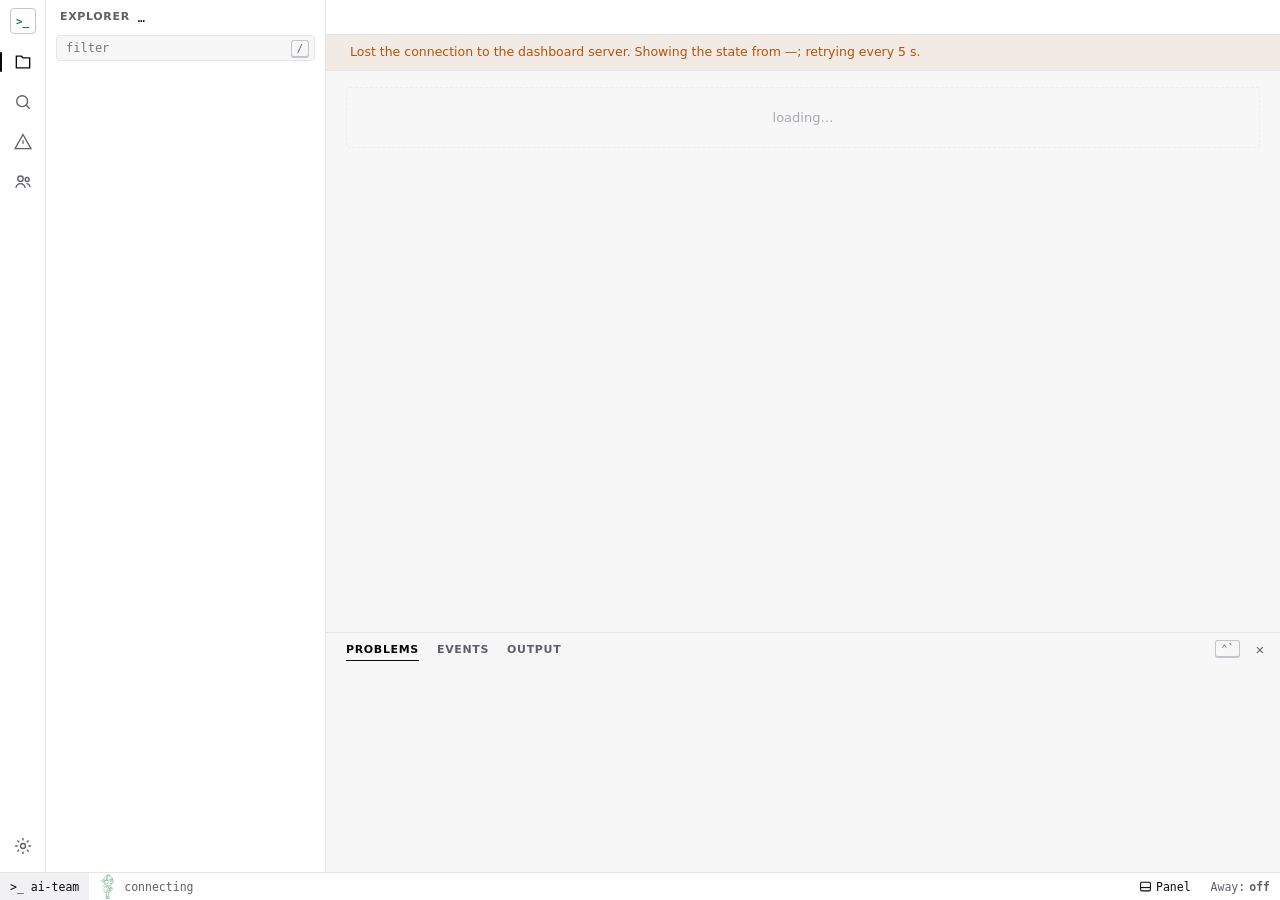
==== commit 3e0cf981: "feat(dashboard): one question at a time in the decision card A multi-question decision showed every " ====
--- a/dashboard/index.html
+++ b/dashboard/index.html
@@ -36,6 +36,13 @@
   .dec .top { display: flex; justify-content: space-between; gap: 8px; align-items: baseline; flex-wrap: wrap; }
   .dec .cmd { margin: 8px 0; padding: 8px 10px; border-radius: 4px; background: var(--soft); font: 12px/1.45 var(--mono); white-space: pre-wrap; word-break: break-all; max-height: 220px; overflow: auto; }
   .dec .q { font-weight: 600; margin: 10px 0 4px; }
+  .dec fieldset.qs { border: 0; margin: 0; padding: 0; min-width: 0; }
+  .dec .steps { display: flex; flex-wrap: wrap; align-items: center; gap: 6px; margin: 10px 0 2px; }
+  .dec .steps button { font-size: 12px; padding: 3px 10px; border-radius: 999px; border: 1px solid var(--line2); background: transparent; color: var(--muted); cursor: pointer; }
+  .dec .steps button.on { border-color: var(--warn); color: var(--ink); }
+  .dec .steps button.done .mk { color: var(--ok, var(--accent)); }
+  .dec .steps .stepn { margin-left: auto; }
+  .dec pre.pv { margin: 6px 0 2px; padding: 8px 10px; border: 1px solid var(--line2); border-radius: 4px; font-size: 12px; line-height: 1.35; white-space: pre; overflow-x: auto; max-width: 100%; }
   .dec label.o { display: flex; gap: 8px; align-items: flex-start; padding: 4px 0; cursor: pointer; }
   .dec label.o .d { color: var(--muted); font-size: 12px; }
   .dec input[type=text] { width: 100%; padding: 6px 8px; border-radius: 4px; border: 1px solid var(--line); background: var(--bg); color: var(--ink); font: inherit; }
@@ -1730,9 +1737,14 @@
       <div class="acts"><button type="submit" class="pri" data-act="reply">Send answer</button><button type="button" data-act="app">Leave it to the app</button><span class="msg" aria-live="polite"></span></div></form>`;
   }
   if (p.kind === 'question') {
-    const qs = p.questions.map((q, i) => `<div class="q" id="q-${esc(p.id)}-${i}">${esc(q.question)}</div>${q.options.map((o) => `<label class="o"><input type="${q.multiSelect ? 'checkbox' : 'radio'}" name="q${i}" value="${esc(o.label)}"><span>${esc(o.label)}${o.description ? `<div class="d">${esc(o.description)}</div>` : ''}</span></label>`).join('')}
-      <label class="o"><input type="${q.multiSelect ? 'checkbox' : 'radio'}" name="q${i}" value="__other"><span>Other</span></label><input type="text" name="t${i}" aria-label="free answer to: ${esc(q.question)}" placeholder="free answer (selects Other)">`).join('');
-    return `<form class="dec" data-dec="${esc(p.id)}" tabindex="-1">${head}${qs}<div class="acts"><button type="submit" class="pri" data-act="send">Send answer</button><button type="button" data-act="skip">Decline</button><span class="msg" aria-live="polite"></span></div></form>`;
+    // several questions: one at a time, with tabs to move between them (the answers stay in the one form, so
+    // sending is unchanged); picking an option of a single-choice question moves on to the next
+    const n = p.questions.length, many = n > 1;
+    const qs = p.questions.map((q, i) => `<fieldset class="qs" data-step="${i}"${many && i ? ' hidden' : ''}><div class="q" id="q-${esc(p.id)}-${i}">${esc(q.question)}</div>${q.options.map((o) => `<label class="o"><input type="${q.multiSelect ? 'checkbox' : 'radio'}" name="q${i}" value="${esc(o.label)}"><span>${esc(o.label)}${o.description ? `<div class="d">${esc(o.description)}</div>` : ''}${o.preview ? `<pre class="pv">${esc(o.preview)}</pre>` : ''}</span></label>`).join('')}
+      <label class="o"><input type="${q.multiSelect ? 'checkbox' : 'radio'}" name="q${i}" value="__other"><span>Other</span></label><input type="text" name="t${i}" aria-label="free answer to: ${esc(q.question)}" placeholder="free answer (selects Other)"></fieldset>`).join('');
+    const tabs = many ? `<div class="steps" role="tablist">${p.questions.map((q, i) => `<button type="button" role="tab" data-go="${i}" aria-selected="${i ? 'false' : 'true'}"${i ? '' : ' class="on"'}><span class="mk" aria-hidden="true">○</span> ${esc(q.header || `Q${i + 1}`)}</button>`).join('')}<span class="sub stepn">1 of ${n}</span></div>` : '';
+    const nav = many ? '<button type="button" data-nav="prev" disabled>← Back</button><button type="button" data-nav="next">Next →</button>' : '';
+    return `<form class="dec${many ? ' stepped' : ''}" data-dec="${esc(p.id)}" data-step="0" tabindex="-1">${head}${tabs}${qs}<div class="acts">${nav}<button type="submit" class="pri" data-act="send"${many ? ' hidden' : ''}>Send answer</button><button type="button" data-act="skip">Decline</button><span class="msg" aria-live="polite"></span></div></form>`;
   }
   return `<form class="dec" data-dec="${esc(p.id)}" tabindex="-1">${head}<div class="cmd">${esc(p.summary)}</div>${p.detail ? `<div class="sub">${esc(p.detail)}</div>` : ''}
     <div class="acts"><button type="submit" class="pri" data-act="allow">Allow once <span class="kbd">A</span></button><button type="button" data-act="deny">Deny <span class="kbd">D</span></button><input type="text" name="why" aria-label="reason for denying" placeholder="reason (optional, goes to Claude)" style="flex:1;min-width:180px"><span class="msg" aria-live="polite"></span></div></form>`;
@@ -1763,9 +1775,47 @@
 $('#decisions').addEventListener('input', (e) => {   // typing in "Other" selects the option
   const m = /^t(\d+)$/.exec(e.target.name || ''); if (!m) return;
   const other = e.target.closest('.dec').querySelector(`input[name="q${m[1]}"][value="__other"]`); if (other && e.target.value) other.checked = true;
+  markSteps(e.target.closest('.dec'));
 });
-// Enter in a text field or Ctrl/Cmd+Enter in the textarea = the card's primary button
-$('#decisions').addEventListener('submit', (e) => { e.preventDefault(); const b = e.target.querySelector('button.pri'); if (b && !b.disabled) decide(b); });
+// a question with several steps: show step i, mark the tabs, swap Next for Send on the last one
+const answered = (card, i) => [...card.querySelectorAll(`input[name="q${i}"]:checked`)].some((x) => x.value !== '__other' || card.querySelector(`input[name="t${i}"]`).value.trim());
+function markSteps(card) {
+  if (!card || !card.classList.contains('stepped')) return;
+  card.querySelectorAll('.steps [data-go]').forEach((b) => { const ok = answered(card, Number(b.dataset.go)); b.classList.toggle('done', ok); b.querySelector('.mk').textContent = ok ? '✓' : '○'; });
+}
+function goStep(card, i) {
+  const all = card.querySelectorAll('fieldset.qs'), n = all.length; if (!n) return;
+  i = Math.max(0, Math.min(n - 1, i)); card.dataset.step = String(i);
+  all.forEach((f) => { f.hidden = Number(f.dataset.step) !== i; });
+  card.querySelectorAll('.steps [data-go]').forEach((b) => { const on = Number(b.dataset.go) === i; b.classList.toggle('on', on); b.setAttribute('aria-selected', on ? 'true' : 'false'); });
+  const sn = card.querySelector('.stepn'); if (sn) sn.textContent = `${i + 1} of ${n}`;
+  card.querySelector('[data-nav="prev"]').disabled = i === 0;
+  card.querySelector('[data-nav="next"]').hidden = i === n - 1;
+  card.querySelector('button.pri').hidden = i !== n - 1;
+  markSteps(card);
+  const first = all[i].querySelector('input:checked') || all[i].querySelector('input'); if (first) first.focus({ preventScroll: true });
+}
+$('#decisions').addEventListener('click', (e) => {
+  const card = e.target.closest('.dec.stepped'); if (!card) return;
+  const go = e.target.closest('[data-go]'), nav = e.target.closest('[data-nav]');
+  if (go) goStep(card, Number(go.dataset.go));
+  else if (nav) goStep(card, Number(card.dataset.step) + (nav.dataset.nav === 'next' ? 1 : -1));
+});
+$('#decisions').addEventListener('change', (e) => {   // a single-choice pick (not "Other") moves on to the next question
+  const card = e.target.closest('.dec.stepped'); if (!card) return;
+  markSteps(card);
+  if (e.target.type === 'radio' && e.target.value !== '__other') {
+    const i = Number(card.dataset.step), n = card.querySelectorAll('fieldset.qs').length;
+    if (i < n - 1) setTimeout(() => { if (Number(card.dataset.step) === i) goStep(card, i + 1); }, 180);
+  }
+});
+// Enter in a text field or Ctrl/Cmd+Enter in the textarea = the card's primary button (Next, before the last question)
+$('#decisions').addEventListener('submit', (e) => {
+  e.preventDefault();
+  const card = e.target, i = Number(card.dataset.step || 0), n = card.querySelectorAll('fieldset.qs').length;
+  if (card.classList.contains('stepped') && i < n - 1) return goStep(card, i + 1);
+  const b = card.querySelector('button.pri'); if (b && !b.disabled) decide(b);
+});
 $('#decisions').addEventListener('keydown', (e) => { if (e.key === 'Enter' && (e.ctrlKey || e.metaKey) && e.target.tagName === 'TEXTAREA') { e.preventDefault(); e.target.form.requestSubmit(); } });
 $('#decisions').addEventListener('click', (e) => { const b = e.target.closest('button[data-act]'); if (b && b.type !== 'submit') decide(b); });
 async function decide(b) {
@@ -1782,7 +1832,7 @@
     body.behavior = 'allow'; body.answers = {};
     for (const [i, q] of p.questions.entries()) {
       const vals = [...card.querySelectorAll(`input[name="q${i}"]:checked`)].map((x) => x.value === '__other' ? card.querySelector(`input[name="t${i}"]`).value.trim() : x.value).filter(Boolean);
-      if (!vals.length) { msg.textContent = `answer: ${q.question}`; msg.className = 'msg err'; return; }
+      if (!vals.length) { if (card.classList.contains('stepped')) goStep(card, i); msg.textContent = `answer: ${q.question}`; msg.className = 'msg err'; return; }
       body.answers[q.question] = q.multiSelect ? vals : vals[0];
     }
   }
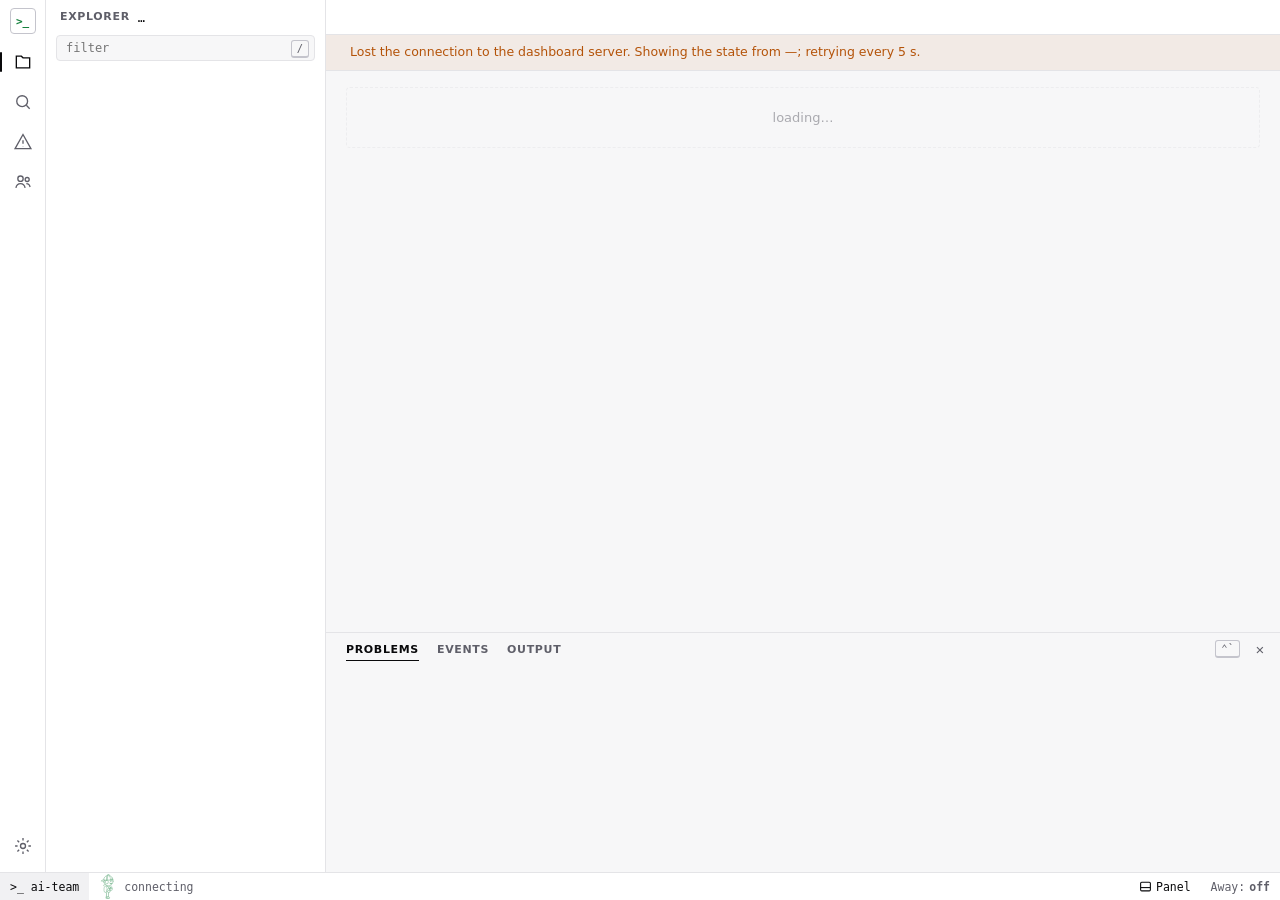
==== commit 0ab546d1: "feat(dashboard): ask, start and message sessions from the page The dashboard could only watch sessio" ====
--- a/dashboard/index.html
+++ b/dashboard/index.html
@@ -59,6 +59,25 @@
   .dec.expired { border-style: dashed; } .dec .opt { font-size: 12px; padding: 2px 9px; border-radius: 6px; border: 1px dashed var(--line2); color: var(--muted); cursor: default; }
   .dec.expired .note { margin-top: 8px; color: var(--warn); }
   .dec textarea { width: 100%; min-height: 60px; padding: 6px 8px; border-radius: 4px; border: 1px solid var(--line); background: var(--bg); color: var(--ink); font: inherit; }
+  /* sessions from the dashboard (compose.mjs): the composer and the answers */
+  #launch { max-width: 1400px; margin: 0 auto; padding: 12px 20px 0; width: 100%; }
+  .dec.lform { border-color: var(--line2); margin-top: 0; } .lform .top { align-items: center; } .dec.lform .top b { color: var(--ink); }
+  .lseg { display: inline-flex; gap: 4px; } .dec .lseg button { padding: 3px 10px; font-size: 12.5px; background: transparent; color: var(--muted); } .dec .lseg button.on { color: var(--ink); border-color: var(--line2); background: var(--soft); }
+  .lto { font-size: 12.5px; color: var(--muted); margin-right: auto; margin-left: 6px; display: inline-flex; gap: 6px; align-items: center; min-width: 0; } .lto b { color: var(--ink); }
+  .lto select { font: inherit; font-size: 12.5px; max-width: min(420px, 60vw); padding: 3px 6px; border-radius: 4px; border: 1px solid var(--line); background: var(--bg); color: var(--ink); }
+  .dec button.lx, button.lx { border: 0; background: transparent; color: var(--muted); font-size: 18px; line-height: 1; padding: 2px 6px; cursor: pointer; border-radius: 4px; } button.lx:hover { color: var(--ink); background: var(--soft); }
+  .lform textarea { margin-top: 10px; resize: vertical; } .lchips { display: flex; flex-wrap: wrap; gap: 6px; margin-top: 8px; }
+  .dec button.lchip { font-size: 12px; padding: 2px 10px; border-radius: 999px; border: 1px solid var(--line2); background: transparent; color: var(--muted); } .dec button.lchip:hover { color: var(--ink); }
+  .lteam { display: flex; gap: 8px; align-items: flex-start; margin-top: 10px; font-size: 12.5px; color: var(--ink2); cursor: pointer; } .lnote { margin: 8px 0 0; font-size: 12px; }
+  .lans { background: var(--card); border: 1px solid var(--line); border-radius: 4px; padding: 10px 14px; margin-top: 10px; } .lans.bad { border-color: var(--bad); }
+  .lq { display: flex; gap: 10px; justify-content: space-between; align-items: flex-start; } .lqt { display: flex; flex-direction: column; gap: 2px; min-width: 0; } .lqt b { overflow-wrap: anywhere; } .lqa { display: inline-flex; gap: 4px; align-items: center; flex: none; }
+  .lbody { margin-top: 8px; overflow-wrap: anywhere; } .lbody > :first-child { margin-top: 0; } .lbody > :last-child { margin-bottom: 0; }
+  .lwait { margin-top: 8px; display: flex; gap: 8px; align-items: center; font-size: 12.5px; } .lerr { margin-top: 8px; color: var(--bad); font-size: 12.5px; white-space: pre-wrap; overflow-wrap: anywhere; }
+  .lok { display: flex; gap: 10px; align-items: center; flex-wrap: wrap; background: var(--card); border: 1px solid var(--ok); border-radius: 4px; padding: 8px 12px; font-size: 12.5px; } .lok .lx { margin-left: auto; }
+  h2 .h2acts { margin-left: auto; display: inline-flex; gap: 6px; text-transform: none; letter-spacing: 0; }
+  #selask { position: fixed; z-index: 60; font: inherit; font-size: 12px; padding: 4px 10px; border-radius: 4px; border: 1px solid var(--inv); background: var(--inv); color: var(--onv); cursor: pointer; box-shadow: 0 2px 8px rgba(0,0,0,.25); }
+  #m-launchslot #launch { padding: 0; } .m-two { display: grid; grid-template-columns: 1fr 1fr; gap: 8px; margin: 10px 0 4px; }
+  @media (max-width: 760px) { #launch { padding-left: 12px; padding-right: 12px; } }
   .sesss { display: grid; grid-template-columns: repeat(auto-fill, minmax(min(380px, 100%), 1fr)); gap: 12px; margin-top: 12px; }
   .recap { margin-top: 8px; font-size: 12px; color: var(--muted); }
   /* drawer */
@@ -744,7 +763,7 @@
     <div class="etabs" role="tablist" aria-label="Open views"></div>
     <div class="offline" id="offline" role="status" hidden></div>
     <div class="scroller" id="scroller" role="tabpanel" aria-label="Overview">
-      <div id="decslot"><section id="decisions" hidden></section></div>
+      <div id="decslot"><section id="decisions" hidden></section><section id="launch" hidden><div id="lnote"></div><div id="lcomp"></div><div id="lasks"></div></section></div>
       <main id="main"><div class="empty">loading…</div></main>
     </div>
     <section id="drawer" class="tabview" role="tabpanel" aria-labelledby="dtitle" tabindex="-1" hidden><div class="head"><h3 id="dtitle"></h3><div class="tools"><span class="seg" id="viewseg" hidden><button data-view="overview">Overview</button><button data-view="chat">Conversation</button><button data-view="tasks">Board</button><button data-view="time">Time</button><button data-view="diff">Diff</button></span><button id="dlink" class="ic" type="button" title="copy a link that opens this tab">copy link</button><button id="dclose" type="button" title="close this tab">Close <span class="kbd" id="dclosekey">⌥W</span></button></div></div><div class="body" id="dbody"></div></section>
@@ -761,6 +780,7 @@
 <div class="m-root" id="mroot"><div id="mtop" class="m-head"></div><div class="m-scr" id="mscr"><div class="empty">loading…</div></div><nav class="m-nav" id="mnav" aria-label="Screens"></nav></div>
 <div id="tools"><span class="vt" role="group" aria-label="Changes view"><button type="button" data-boardview="table">Table</button><button type="button" data-boardview="cards">Cards</button></span><span class="sub" id="fcount"></span></div>
 <div id="hc"></div>
+<button type="button" id="selask" hidden>Ask about this</button>
 
 
 <script type="module">
@@ -772,6 +792,7 @@
 import { explorerGroups, treeHtml, loadLayout, saveLayout, clampSide, clampPanel, placeTab, afterClose, problemsList, eventsLog, PANEL_TABS, taskBoard, KIND_CLASSES, timeBoard, roundTime, TIME_KINDS, outputOptions, followRun, outputRows, sessionsNow, liveRounds } from './shell.mjs';
 import { testFailHtml, FLOW_VERB, taskLabel, avatar, fileUrl } from './render.mjs';
 import { stageOf, roundsSpark, changeDetail, boardTable, sessionsNowHtml, recentHtml, cardHtml } from './overview.mjs';
+import { composerHtml, asksHtml, targets, suggestions, quoteText } from './compose.mjs';
 import { ui, isOpen, setOpen, setBoardView as keepBoardView, seenAt as seenAtOf, markSeen } from './uistate.mjs';
 import { runsTable, chatHtml, tasksHtml, timeHtml, stepsLine, overviewHtml } from './changetab.mjs';
 const $ = (s, el = document) => el.querySelector(s);
@@ -816,7 +837,7 @@
   // launched; a click shows them. Sessions quiet for over an hour fold into one line.
   const sessAll = sessionsNow(state), sess = sessAll.filter((s) => s.state !== 'quiet'), quiet = sessAll.filter((s) => s.state === 'quiet');
   const nSub = sessAll.reduce((n, s) => n + s.working, 0);
-  parts.push(`<h2 id="agents">Sessions<span class="n">${sess.length}</span><span class="h2sub">${nSub ? `${nSub} subagent${nSub === 1 ? '' : 's'} working` : 'no subagent working'}${quiet.length ? ` · ${quiet.length} quiet` : ''}</span></h2>`);
+  parts.push(`<h2 id="agents">Sessions<span class="n">${sess.length}</span><span class="h2sub">${nSub ? `${nSub} subagent${nSub === 1 ? '' : 's'} working` : 'no subagent working'}${quiet.length ? ` · ${quiet.length} quiet` : ''}</span>${state.launch ? '<span class="h2acts"><button type="button" class="btn" data-launch-open="ask" title="A read-only answer, from the project or from a copy of a session">Ask</button><button type="button" class="btn" data-launch-open="start" title="Start a session in the background">＋ New session</button></span>' : ''}</h2>`);
   parts.push(sess.length ? sessionsNowHtml(sess) : `<div class="empty">no active session${quiet.length ? '' : ' open'}</div>`);
   if (quiet.length) parts.push(det('quiet', `${quiet.length} open session${quiet.length === 1 ? '' : 's'} with no activity for over 1 h (still open in a terminal)`, sessionsNowHtml(quiet)));
   if (state.recent.length) parts.push(det('recent', `finished recently (${state.recent.length}); "finished" does not mean success`, recentHtml(state.recent)));
@@ -965,6 +986,9 @@
   const d = $('#decisions'), slot = isMob ? $('#m-decslot') : null;
   if (slot) { if (d.parentElement !== slot) slot.append(d); }
   else if (d.parentElement !== $('#decslot')) $('#decslot').append(d);   // a question is not a problem: top of the Overview
+  const l = $('#launch'), lslot = isMob ? $('#m-launchslot') : null;   // the composer and the answers: under them, or on the phone's Home
+  if (lslot) { if (l.parentElement !== lslot) lslot.append(l); }
+  else if (l.parentElement !== $('#decslot')) $('#decslot').append(l);
 }
 function applyMobile() {
   isMob = mq.matches;
@@ -1004,8 +1028,8 @@
   const nav = navHtml(mob.scr, inboxCount(state));
   if (top !== lastMTop) { lastMTop = top; $('#mtop').innerHTML = top; }
   if (html !== lastMHtml) {
-    const d = $('#decisions'), had = d.contains(document.activeElement) ? document.activeElement : null;
-    $('#decslot').append(d);   // keep the forms out of the way while the screen is rebuilt
+    const d = $('#decisions'), had = d.contains(document.activeElement) || $('#launch').contains(document.activeElement) ? document.activeElement : null;
+    $('#decslot').append(d, $('#launch'));   // keep the forms out of the way while the screen is rebuilt
     lastMHtml = html; $('#mscr').innerHTML = html; placeDecisions();
     if (had) had.focus({ preventScroll: true });
     if (mob.scr + (mob.ch || '') + (mob.sess || '') !== lastMScr) { $('#mscr').scrollTop = 0; lastMScr = mob.scr + (mob.ch || '') + (mob.sess || ''); }
@@ -1846,6 +1870,114 @@
   } catch (err) { msg.className = 'msg err'; msg.textContent = `not sent: ${err.message}`; card.querySelectorAll('button').forEach((x) => { x.disabled = false; }); }
 }
 
+// ---- sessions from the dashboard (launch.mjs, compose.mjs): ask a question, start a session, send a message.
+// Like the decisions, the block is redrawn only when what it shows changes, so the typed text is never lost.
+const lu = { open: false, mode: 'ask', sid: null, text: '', team: true, note: '' };
+let lKey = null, laKey = null, lnKey = null;
+function renderLaunch() {
+  if (!state || state.error) return;
+  const view = state.launch || { enabled: false, reason: 'this dashboard server is older than the page: restart it', asks: [] };
+  const tg = targets(state, sessionsNow(state)), box = $('#lcomp'), ta = box.querySelector('textarea');
+  if (ta) lu.text = ta.value;
+  if (lu.mode === 'send' && lu.open && !tg.some((t) => t.sessionId === lu.sid)) lu.open = false;   // the session left the list
+  const target = lu.sid ? tg.find((t) => t.sessionId === lu.sid) || null : null;
+  const key = lu.open ? JSON.stringify([lu.mode, lu.sid, lu.team, view.enabled, view.team, tg.map((t) => [t.sessionId, t.name]), suggestions(state, lu.mode, target)]) : '';
+  if (key !== lKey) {
+    const had = box.contains(document.activeElement) && document.activeElement.tagName === 'TEXTAREA', pos = ta ? [ta.selectionStart, ta.selectionEnd] : null;
+    lKey = key; box.innerHTML = lu.open ? composerHtml(lu, view, tg, state) : '';
+    const n = box.querySelector('textarea');
+    if (had && n) { n.focus({ preventScroll: true }); if (pos) n.setSelectionRange(pos[0], pos[1]); }
+  }
+  const aKey = JSON.stringify((view.asks || []).map((a) => [a.id, a.status, a.ms]));
+  if (aKey !== laKey) { laKey = aKey; $('#lasks').innerHTML = asksHtml(view.asks); tick(); }
+  if (lu.note !== lnKey) { lnKey = lu.note; $('#lnote').innerHTML = lu.note ? `<div class="lok"><span class="okc">✓</span>${lu.note}<button type="button" class="lx" data-launch-note aria-label="Close">×</button></div>` : ''; }
+  $('#launch').hidden = !lu.open && !lu.note && !(view.asks || []).length;
+}
+function openLaunch(mode = 'ask', sid = null, text = null) {
+  if (isMob && mob.scr !== 'home') mobGo('home');
+  const ta = $('#lcomp textarea'); if (ta) lu.text = ta.value;
+  Object.assign(lu, { open: true, mode, sid: mode === 'start' ? null : sid, note: '' }); if (text != null) lu.text = text;
+  $('#lcomp').innerHTML = ''; lKey = null; renderLaunch();
+  const n = $('#lcomp textarea');
+  if (n) { n.focus({ preventScroll: true }); n.setSelectionRange(n.value.length, n.value.length); }
+  $('#launch').scrollIntoView({ block: 'nearest' });
+}
+function closeLaunch() { const ta = $('#lcomp textarea'); if (ta) lu.text = ta.value; lu.open = false; renderLaunch(); }
+async function launchPost(act, body) {
+  const r = await fetch(`api/session/${act}`, { method: 'POST', headers: { 'content-type': 'application/json' }, body: JSON.stringify(body) });
+  if (r.status === 401) { location.href = `/login?next=${encodeURIComponent(location.pathname)}`; throw new Error('login required'); }
+  const o = await r.json().catch(() => ({}));
+  if (!r.ok) throw new Error(o.error || `${r.status}`);
+  return o;
+}
+document.addEventListener('click', (e) => { const b = e.target.closest && e.target.closest('[data-launch-open]'); if (b) { e.preventDefault(); openLaunch(b.dataset.launchOpen, b.dataset.sid || null); } });
+$('#launch').addEventListener('click', async (e) => {
+  const t = e.target;
+  if (t.closest('[data-launch-close]')) return closeLaunch();
+  if (t.closest('[data-launch-note]')) { lu.note = ''; return renderLaunch(); }
+  const md = t.closest('[data-launch-mode]'); if (md) { const ta = $('#lcomp textarea'); if (ta) lu.text = ta.value; lu.mode = md.dataset.launchMode; if (lu.mode === 'start') lu.sid = null; $('#lcomp').innerHTML = ''; lKey = null; renderLaunch(); $('#lcomp textarea').focus(); return; }
+  const fl = t.closest('[data-launch-fill]'); if (fl) { const ta = $('#lcomp textarea'); ta.value = fl.dataset.launchFill; ta.focus(); ta.setSelectionRange(ta.value.length, ta.value.length); return; }
+  const ag = t.closest('[data-ask-again]'); if (ag) { const a = ((state.launch || {}).asks || []).find((x) => x.id === ag.dataset.askAgain); if (a) openLaunch('ask', a.sessionId && sessionsNow(state).some((x) => x.sessionId === a.sessionId) ? a.sessionId : null, a.prompt); return; }
+  const dm = t.closest('[data-ask-dismiss]'); if (dm) { dm.disabled = true; try { await launchPost('dismiss', { id: dm.dataset.askDismiss }); } catch { dm.disabled = false; } return refresh(); }
+});
+$('#launch').addEventListener('change', (e) => {
+  if (e.target.matches('select[name=sid]')) { lu.sid = e.target.value || null; renderLaunch(); }
+  if (e.target.matches('input[name=team]')) { lu.team = e.target.checked; renderLaunch(); }
+});
+$('#launch').addEventListener('keydown', (e) => {
+  if (e.key === 'Escape' && lu.open) { e.preventDefault(); e.stopPropagation(); return closeLaunch(); }
+  if (e.key === 'Enter' && (e.ctrlKey || e.metaKey) && e.target.tagName === 'TEXTAREA') { e.preventDefault(); e.target.form.requestSubmit(); }
+});
+$('#launch').addEventListener('submit', async (e) => {
+  const f = e.target.closest('form[data-launch-form]'); if (!f) return;
+  e.preventDefault();
+  const mode = f.dataset.launchForm, msg = f.querySelector('.msg'), btn = f.querySelector('button[type=submit]'), prompt = f.querySelector('textarea').value.trim();
+  if (!prompt) { msg.className = 'msg err'; msg.textContent = 'write a message'; return; }
+  const sid = mode === 'ask' ? f.querySelector('select[name=sid]').value || null : mode === 'send' ? lu.sid : null;
+  const tk = f.querySelector('input[name=team]');
+  const body = mode === 'ask' ? { prompt, ...(sid ? { sessionId: sid, sessionName: sessName(sid) } : {}) } : mode === 'start' ? { prompt, ...(tk ? { team: tk.checked } : {}) } : { sessionId: sid, prompt };
+  btn.disabled = true; msg.className = 'msg'; msg.textContent = mode === 'ask' ? 'asking…' : mode === 'start' ? 'starting…' : 'sending…';
+  try {
+    const o = await launchPost(mode, body);
+    f.querySelector('textarea').value = ''; lu.text = ''; lu.open = false;
+    lu.note = mode === 'ask' ? '' : mode === 'start' ? `<span>started <code>${esc(o.id)}</code>${o.name ? ` · ${esc(o.name)}` : ''}: it joins Sessions in a moment, and its decisions come here.</span><button type="button" class="btn" data-copy="claude attach ${esc(o.id)}">Copy attach</button>`
+      : `<span>message sent${o.copy ? `: the session was still running, so Claude Code started a copy of it (<code>${esc(o.id)}</code>)` : '; the session goes on in the background'}.</span>`;
+    renderLaunch(); refresh();
+  } catch (err) { msg.className = 'msg err'; msg.textContent = `not sent: ${err.message}`; btn.disabled = false; }
+});
+// a passage selected in a rendered file or in an answer: a small button asks about it (the quote goes into the box)
+const selAsk = $('#selask');
+function selContext() {
+  const sel = document.getSelection(); if (!sel || sel.isCollapsed || !sel.rangeCount) return null;
+  const text = sel.toString().trim(); if (text.length < 3) return null;
+  const node = sel.getRangeAt(0).commonAncestorContainer, el = node.nodeType === 1 ? node : node.parentElement, doc = el && el.closest('.doc');
+  if (!doc || !state || !state.launch) return null;
+  const ans = doc.closest('[data-ask]');
+  if (ans) { const a = ((state.launch || {}).asks || []).find((x) => x.id === ans.dataset.ask); return { text, where: 'your earlier answer', sid: a ? a.sessionId : null }; }
+  if (!doc.closest('#dbody') || !drawer || drawer.kind !== 'change' || !drawer.file) return null;
+  const m = (state.mainRuns || []).filter((x) => x.change === drawer.id).sort((a, b) => (b.lastPromptAt || 0) - (a.lastPromptAt || 0))[0];
+  return { text, where: `${drawer.file} (change ${drawer.id})`, sid: m ? m.sessionId : null };
+}
+function placeSelAsk() {
+  const c = selContext();
+  if (!c) { selAsk.hidden = true; return; }
+  const r = document.getSelection().getRangeAt(0).getBoundingClientRect();
+  selAsk.hidden = false;
+  selAsk.style.left = `${Math.max(8, Math.min(innerWidth - selAsk.offsetWidth - 8, r.right - selAsk.offsetWidth))}px`;
+  selAsk.style.top = `${Math.max(8, Math.min(innerHeight - selAsk.offsetHeight - 8, r.bottom + 6))}px`;
+}
+document.addEventListener('selectionchange', () => { if (document.getSelection().isCollapsed) selAsk.hidden = true; });
+document.addEventListener('mouseup', (e) => { if (e.target !== selAsk) setTimeout(placeSelAsk, 0); });
+document.addEventListener('keyup', (e) => { if (e.shiftKey || e.key === 'Shift') placeSelAsk(); });
+document.addEventListener('scroll', () => { selAsk.hidden = true; }, true);
+selAsk.addEventListener('mousedown', (e) => e.preventDefault());   // keep the selection until the click reads it
+selAsk.addEventListener('click', () => {
+  const c = selContext(); selAsk.hidden = true; if (!c) return;
+  const open = c.sid && sessionsNow(state).some((x) => x.sessionId === c.sid);
+  document.getSelection().removeAllRanges();
+  openLaunch('ask', open ? c.sid : null, quoteText(c.text, c.where));
+});
+
 // away mode
 function renderAway() {
   const on = !!(state && state.away && state.away.on), b = $('#away');
@@ -1871,7 +2003,7 @@
     if (r.status === 401) { location.href = `/login?next=${encodeURIComponent(location.pathname)}`; return; }   // outside session expired
     const next = await r.json();
     if (my !== fetchSeq || (state && next.generatedAt && state.generatedAt && next.generatedAt < state.generatedAt)) return;   // an older answer that arrived late
-    state = next; setOffline(false); render(); renderDecisions(); renderAway();
+    state = next; setOffline(false); render(); renderDecisions(); renderLaunch(); renderAway();
   }
   catch (e) { if (my === fetchSeq) setOffline(true); }
 }
@@ -1916,6 +2048,9 @@
   const on = !!(state.away && state.away.on);
   const acts = [
     ...(state.board.stuck || []).map((id) => state.changes.find((c) => c.id === id)).filter((c) => c && c.stuck).map((c) => ({ group: 'Actions', label: `Copy ${c.stuck.resume}`, hint: 'resume the stuck change', run: () => copyText(c.stuck.resume) })),
+    ...(state.launch ? [{ group: 'Actions', label: 'Ask a question…', hint: 'read-only answer, from the project or a session', run: () => openLaunch('ask') },
+      { group: 'Actions', label: 'Start a session…', hint: 'in the background', run: () => openLaunch('start') },
+      ...sessionsNow(state).slice(0, 8).map((x) => ({ group: 'Sessions', label: `Ask ${x.name}…`, hint: 'a copy of the session answers', run: () => openLaunch('ask', x.sessionId) }))] : []),
     { group: 'Actions', label: `Turn ${on ? 'off' : 'on'} "away from the computer"`, run: () => $('#away').click() },
     { group: 'Actions', label: 'Mark "since you left" as seen', run: () => { markSeen(projDir()); lastMainHtml = ''; render(); } },
     { group: 'Actions', label: `Show changes as ${ui.boardView === 'table' ? 'cards' : 'a table'}`, run: () => setBoardView(ui.boardView === 'table' ? 'cards' : 'table') },
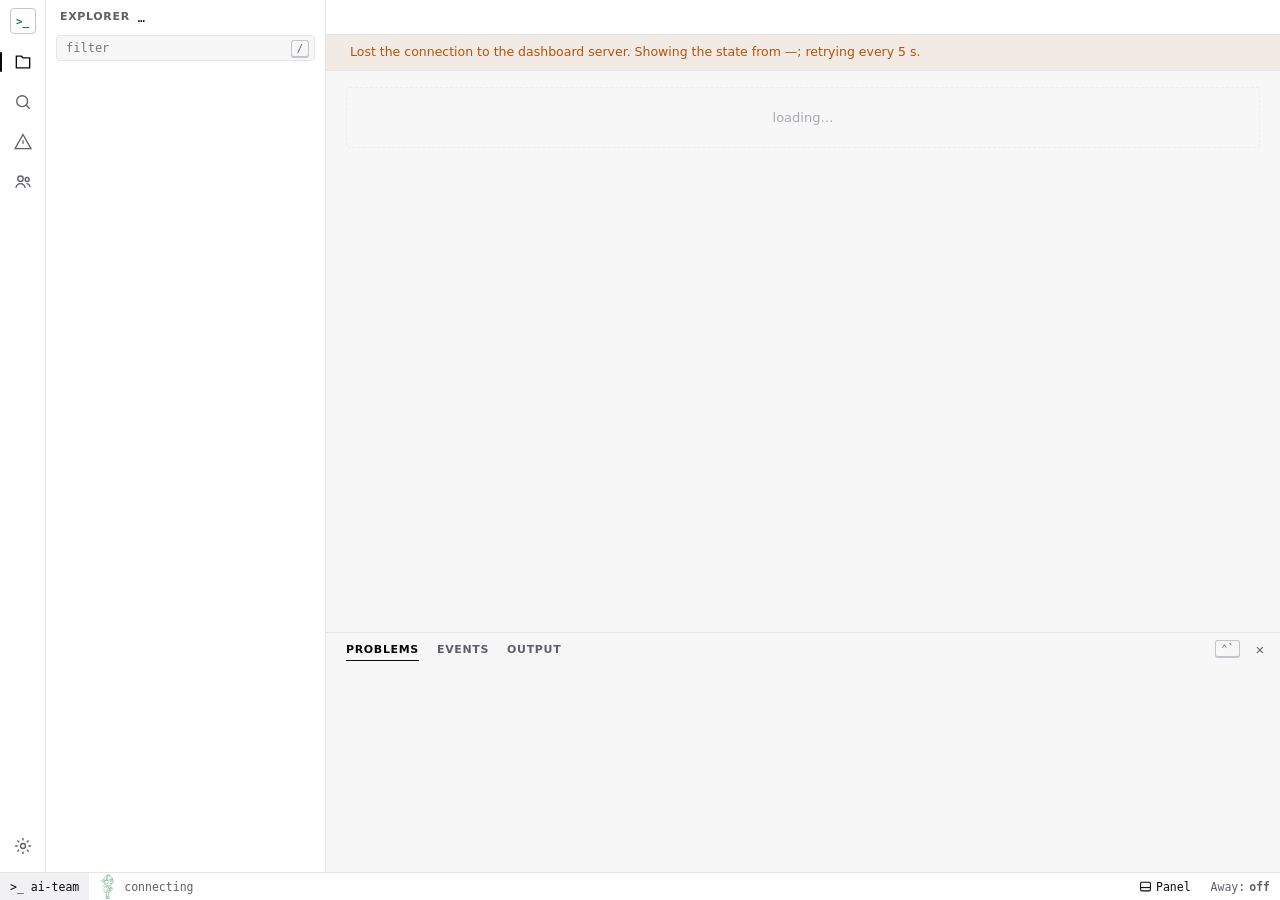
==== commit b827d893: "feat(dashboard): the conversation of a session, to read its replies and go on Starting or messaging " ====
--- a/dashboard/index.html
+++ b/dashboard/index.html
@@ -78,6 +78,13 @@
   #selask { position: fixed; z-index: 60; font: inherit; font-size: 12px; padding: 4px 10px; border-radius: 4px; border: 1px solid var(--inv); background: var(--inv); color: var(--onv); cursor: pointer; box-shadow: 0 2px 8px rgba(0,0,0,.25); }
   #m-launchslot #launch { padding: 0; } .m-two { display: grid; grid-template-columns: 1fr 1fr; gap: 8px; margin: 10px 0 4px; }
   @media (max-width: 760px) { #launch { padding-left: 12px; padding-right: 12px; } }
+  /* the conversation of a session, in the launch card: what it was asked, what it answered, the work folded into a count */
+  .lth { margin-top: 10px; max-height: min(52vh, 480px); overflow-y: auto; padding-right: 6px; display: flex; flex-direction: column; gap: 8px; overscroll-behavior: contain; }
+  .th { font-size: 13px; line-height: 1.5; min-width: 0; } .th .thh { display: flex; gap: 8px; align-items: baseline; font-size: 11.5px; color: var(--muted); } .th .thh b { color: var(--ink); font-weight: 600; } .th .thh .t { margin-left: auto; font-variant-numeric: tabular-nums; }
+  .th.you { align-self: flex-end; max-width: 92%; background: var(--soft); border: 1px solid var(--line); border-radius: 8px 8px 2px 8px; padding: 6px 10px; } .th.you .thx { white-space: pre-wrap; overflow-wrap: anywhere; } .th.you.pend { opacity: .6; }
+  .th.ai { background: var(--card); border: 1px solid var(--line); border-radius: 8px 8px 8px 2px; padding: 8px 12px; } .th.ai .thx { margin-top: 4px; overflow-wrap: anywhere; overflow-x: auto; } .th.ai .thx > :first-child { margin-top: 0; } .th.ai .thx > :last-child { margin-bottom: 0; }
+  .th.work { font-size: 11.5px; color: var(--muted); padding-left: 4px; } .th.wait { display: flex; gap: 8px; align-items: center; font-size: 12.5px; color: var(--muted); }
+  .dec button.th.more { align-self: center; font-size: 11.5px; padding: 2px 12px; border-radius: 999px; border: 1px solid var(--line2); background: transparent; color: var(--muted); }
   .sesss { display: grid; grid-template-columns: repeat(auto-fill, minmax(min(380px, 100%), 1fr)); gap: 12px; margin-top: 12px; }
   .recap { margin-top: 8px; font-size: 12px; color: var(--muted); }
   /* drawer */
@@ -793,6 +800,7 @@
 import { testFailHtml, FLOW_VERB, taskLabel, avatar, fileUrl } from './render.mjs';
 import { stageOf, roundsSpark, changeDetail, boardTable, sessionsNowHtml, recentHtml, cardHtml } from './overview.mjs';
 import { composerHtml, asksHtml, targets, suggestions, quoteText } from './compose.mjs';
+import { threadHtml, arrived } from './thread.mjs';
 import { ui, isOpen, setOpen, setBoardView as keepBoardView, seenAt as seenAtOf, markSeen } from './uistate.mjs';
 import { runsTable, chatHtml, tasksHtml, timeHtml, stepsLine, overviewHtml } from './changetab.mjs';
 const $ = (s, el = document) => el.querySelector(s);
@@ -996,6 +1004,7 @@
   lastMHtml = ''; placeDecisions(); renderMobile();
 }
 function mobGo(scr, ch) {
+  if (mob.scr === 'session' && scr !== 'session' && lu.open) { lu.open = false; renderLaunch(); }   // the card belongs to the session's screen
   if (scr === 'session' || scr === 'notify') {   // full screens with a back arrow, reached from Home or More
     if (mob.scr !== scr) mob.prev = mob.scr === 'change' ? mob.prev : mob.scr;
     if (scr === 'session') mob.sess = ch;
@@ -1013,7 +1022,9 @@
   if (!isMob || !state || state.error) return;
   let c = mob.scr === 'change' ? state.changes.find((x) => x.id === mob.ch) : null;
   if (mob.scr === 'change' && !c) mob.scr = 'home';
-  const ses = mob.scr === 'session' ? sessionsNow(state).find((x) => x.sessionId === mob.sess) : null;
+  let ses = mob.scr === 'session' ? sessionsNow(state).find((x) => x.sessionId === mob.sess) : null;
+  if (ses) mob.keep = { ses, at: Date.now() };
+  else if (mob.scr === 'session' && mob.keep && mob.keep.ses.sessionId === mob.sess && Date.now() - mob.keep.at < 60e3) ses = mob.keep.ses;   // unlisted for a moment: a message stops and resumes it
   if (mob.scr === 'session' && !ses) mob.scr = 'home';
   const conn = { ...(offline ? { cls: 'warn', text: 'reconnecting…' } : liveOk ? { cls: 'ok', text: `${walkerHtml(true)} live` } : { cls: '', text: 'polling' }), cost: `${fmtUsd(state.totals.usd)} est.` };
   const fmt = { usd: fmtUsd, dur: fmtDur, time: fmtTime, tok: fmtTok };
@@ -1048,7 +1059,7 @@
   const cl = t.closest('[data-m-col]'); if (cl) { mob.col = cl.dataset.mCol; return renderMobile(); }
   if (t.closest('[data-m-away]')) return $('#away').click();
   if (t.closest('[data-m-crt]')) { setCrt(!getCrt()); lastMHtml = ''; return renderMobile(); }
-  const se = t.closest('[data-m-sess]'); if (se) return mobGo('session', se.dataset.mSess);
+  const se = t.closest('[data-m-sess]'); if (se) return openConversation(se.dataset.mSess);   // a session: its conversation, with the box
   const mo = t.closest('[data-m-out]'); if (mo) { mobGo('change', mo.dataset.mOut); mob.seg = 'output'; return renderMobile(); }
   const ma = t.closest('[data-m-act]'); if (ma) return settingAct(ma.dataset.mAct);
 });
@@ -1872,37 +1883,86 @@
 
 // ---- sessions from the dashboard (launch.mjs, compose.mjs): ask a question, start a session, send a message.
 // Like the decisions, the block is redrawn only when what it shows changes, so the typed text is never lost.
-const lu = { open: false, mode: 'ask', sid: null, text: '', team: true, note: '' };
+const lu = { open: false, mode: 'ask', sid: null, text: '', team: true, note: '', seen: null };   // seen: the session of the card as last listed (a started one is not listed yet)
 let lKey = null, laKey = null, lnKey = null;
+const lPinned = () => isMob && mob.scr === 'session';   // on a phone the session's own screen holds the card: no close button
+// the sessions the card can talk to: the listed ones, plus the card's own session for a minute after it was last listed.
+// A background session leaves the list while it is stopped and resumed for a message, and a new one is not listed yet:
+// the conversation stays open meanwhile instead of closing under the reader.
+function launchTargets() {
+  const tg = targets(state, sessionsNow(state)), now = Date.now(), cur = lu.sid && tg.find((t) => t.sessionId === lu.sid);
+  if (cur) lu.seen = { sid: cur.sessionId, name: cur.name, bg: cur.bg, at: now };
+  else if (lu.sid && lu.seen && lu.seen.sid === lu.sid && now - lu.seen.at < 60e3) tg.push({ sessionId: lu.sid, name: lu.seen.name || lu.sid.slice(0, 8), state: 'working', change: null, bg: lu.seen.bg || null, proc: 'busy', busy: true, canSend: false });
+  return tg;
+}
 function renderLaunch() {
   if (!state || state.error) return;
   const view = state.launch || { enabled: false, reason: 'this dashboard server is older than the page: restart it', asks: [] };
-  const tg = targets(state, sessionsNow(state)), box = $('#lcomp'), ta = box.querySelector('textarea');
+  const tg = launchTargets(), box = $('#lcomp'), ta = box.querySelector('textarea'), pinned = lPinned();
   if (ta) lu.text = ta.value;
   if (lu.mode === 'send' && lu.open && !tg.some((t) => t.sessionId === lu.sid)) lu.open = false;   // the session left the list
   const target = lu.sid ? tg.find((t) => t.sessionId === lu.sid) || null : null;
-  const key = lu.open ? JSON.stringify([lu.mode, lu.sid, lu.team, view.enabled, view.team, tg.map((t) => [t.sessionId, t.name]), suggestions(state, lu.mode, target)]) : '';
+  const key = lu.open ? JSON.stringify([lu.mode, lu.sid, lu.team, pinned, view.enabled, view.team, tg.map((t) => [t.sessionId, t.name, !!t.bg, t.canSend]), suggestions(state, lu.mode, target)]) : '';
   if (key !== lKey) {
     const had = box.contains(document.activeElement) && document.activeElement.tagName === 'TEXTAREA', pos = ta ? [ta.selectionStart, ta.selectionEnd] : null;
-    lKey = key; box.innerHTML = lu.open ? composerHtml(lu, view, tg, state) : '';
+    lKey = key; box.innerHTML = lu.open ? composerHtml({ ...lu, pinned }, view, tg, state) : ''; th.html = null;
     const n = box.querySelector('textarea');
     if (had && n) { n.focus({ preventScroll: true }); if (pos) n.setSelectionRange(pos[0], pos[1]); }
   }
-  const aKey = JSON.stringify((view.asks || []).map((a) => [a.id, a.status, a.ms]));
-  if (aKey !== laKey) { laKey = aKey; $('#lasks').innerHTML = asksHtml(view.asks); tick(); }
+  const asks = (view.asks || []).filter((a) => !pinned || a.sessionId === lu.sid);   // a session's own screen: its answers only
+  const aKey = JSON.stringify(asks.map((a) => [a.id, a.status, a.ms]));
+  if (aKey !== laKey) { laKey = aKey; $('#lasks').innerHTML = asksHtml(asks); tick(); }
   if (lu.note !== lnKey) { lnKey = lu.note; $('#lnote').innerHTML = lu.note ? `<div class="lok"><span class="okc">✓</span>${lu.note}<button type="button" class="lx" data-launch-note aria-label="Close">×</button></div>` : ''; }
-  $('#launch').hidden = !lu.open && !lu.note && !(view.asks || []).length;
-}
+  $('#launch').hidden = !lu.open && !lu.note && !asks.length;
+  renderThread();
+}
+// ---- the conversation of the session in the card: the end of its transcript (/api/tail, no tokens), read like the
+// OUTPUT panel does, every 1.5 s while the card shows it and the page is visible; each read gets only what the file gained
+const th = { sid: null, offset: null, steps: [], local: null, err: '', busy: false, all: false, html: null };   // local: a message sent that the transcript does not have yet
+const thFollow = () => { if (th.sid !== lu.sid) Object.assign(th, { sid: lu.sid, offset: null, steps: [], err: '', all: false, html: null }); };   // another session: start over
+async function pollThread() {
+  if (document.visibilityState !== 'visible' || !lu.open || !lu.sid || th.busy || !state || state.error) return;
+  thFollow();
+  const sid = th.sid; th.busy = true;
+  try {
+    const r = await fetch(`api/tail?run=${encodeURIComponent(`main:${sid}`)}${th.offset !== null ? `&after=${th.offset}` : '&bytes=1048576'}`, { cache: 'no-store' });   // the first read goes further back: a session opens with large request records
+    const o = await r.json().catch(() => ({}));
+    if (sid !== th.sid) return;   // switched while waiting
+    if (!r.ok) th.err = r.status === 404 ? 'starting: the session is not listed yet…' : (o.error || `error ${r.status}`);
+    else {
+      th.err = '';
+      if (th.local && th.local.sid === sid && arrived(th.local, o.steps, !!o.reset)) th.local.arrived = true;
+      th.steps = (o.reset ? o.steps : th.steps.concat(o.steps)).slice(-600); th.offset = o.offset;
+    }
+  } catch (e) { th.err = String(e.message || e); } finally { th.busy = false; }
+  renderThread();
+}
+function renderThread() {
+  const el = document.querySelector('#lcomp [data-thread]'); if (!el || !lu.sid) return;
+  thFollow();
+  if (th.local && (th.local.sid !== lu.sid || Date.now() - th.local.at > 120e3)) th.local = null;   // another session, or it never came
+  const t = launchTargets().find((x) => x.sessionId === lu.sid), local = th.local, waiting = !!(local && !local.arrived);
+  const html = threadHtml({ steps: th.steps, local, err: th.err, all: th.all, name: t ? t.name : '', working: !!(t && t.busy) || waiting, since: local ? local.at : null });
+  if (html === th.html) return;
+  const stick = th.html === null || el.scrollHeight - el.scrollTop - el.clientHeight < 48;
+  th.html = html; el.innerHTML = html; if (stick) el.scrollTop = el.scrollHeight;
+  tick();
+}
+setInterval(pollThread, 1500);
+document.addEventListener('visibilitychange', () => { if (document.visibilityState === 'visible') pollThread(); });
 function openLaunch(mode = 'ask', sid = null, text = null) {
-  if (isMob && mob.scr !== 'home') mobGo('home');
+  if (isMob) { if (sid && mode !== 'start') { if (mob.scr !== 'session' || mob.sess !== sid) mobGo('session', sid); } else if (mob.scr !== 'home') mobGo('home'); }   // a session has its own screen
   const ta = $('#lcomp textarea'); if (ta) lu.text = ta.value;
+  if (text == null && sid !== lu.sid) lu.text = '';   // a draft is not carried to another session
   Object.assign(lu, { open: true, mode, sid: mode === 'start' ? null : sid, note: '' }); if (text != null) lu.text = text;
-  $('#lcomp').innerHTML = ''; lKey = null; renderLaunch();
+  $('#lcomp').innerHTML = ''; lKey = null; renderLaunch(); pollThread();
   const n = $('#lcomp textarea');
-  if (n) { n.focus({ preventScroll: true }); n.setSelectionRange(n.value.length, n.value.length); }
+  if (n && !(isMob && lu.sid)) { n.focus({ preventScroll: true }); n.setSelectionRange(n.value.length, n.value.length); }
   $('#launch').scrollIntoView({ block: 'nearest' });
 }
-function closeLaunch() { const ta = $('#lcomp textarea'); if (ta) lu.text = ta.value; lu.open = false; renderLaunch(); }
+// a session's conversation: a background one takes messages, any other only questions
+function openConversation(sid) { const t = launchTargets().find((x) => x.sessionId === sid); openLaunch(t && t.bg ? 'send' : 'ask', sid); }
+function closeLaunch() { if (lPinned()) return; const ta = $('#lcomp textarea'); if (ta) lu.text = ta.value; lu.open = false; renderLaunch(); }
 async function launchPost(act, body) {
   const r = await fetch(`api/session/${act}`, { method: 'POST', headers: { 'content-type': 'application/json' }, body: JSON.stringify(body) });
   if (r.status === 401) { location.href = `/login?next=${encodeURIComponent(location.pathname)}`; throw new Error('login required'); }
@@ -1915,6 +1975,7 @@
   const t = e.target;
   if (t.closest('[data-launch-close]')) return closeLaunch();
   if (t.closest('[data-launch-note]')) { lu.note = ''; return renderLaunch(); }
+  if (t.closest('[data-thread-more]')) { th.all = true; th.html = null; return renderThread(); }
   const md = t.closest('[data-launch-mode]'); if (md) { const ta = $('#lcomp textarea'); if (ta) lu.text = ta.value; lu.mode = md.dataset.launchMode; if (lu.mode === 'start') lu.sid = null; $('#lcomp').innerHTML = ''; lKey = null; renderLaunch(); $('#lcomp textarea').focus(); return; }
   const fl = t.closest('[data-launch-fill]'); if (fl) { const ta = $('#lcomp textarea'); ta.value = fl.dataset.launchFill; ta.focus(); ta.setSelectionRange(ta.value.length, ta.value.length); return; }
   const ag = t.closest('[data-ask-again]'); if (ag) { const a = ((state.launch || {}).asks || []).find((x) => x.id === ag.dataset.askAgain); if (a) openLaunch('ask', a.sessionId && sessionsNow(state).some((x) => x.sessionId === a.sessionId) ? a.sessionId : null, a.prompt); return; }
@@ -1933,16 +1994,24 @@
   e.preventDefault();
   const mode = f.dataset.launchForm, msg = f.querySelector('.msg'), btn = f.querySelector('button[type=submit]'), prompt = f.querySelector('textarea').value.trim();
   if (!prompt) { msg.className = 'msg err'; msg.textContent = 'write a message'; return; }
-  const sid = mode === 'ask' ? f.querySelector('select[name=sid]').value || null : mode === 'send' ? lu.sid : null;
+  const sel = f.querySelector('select[name=sid]'), sid = mode === 'ask' ? (sel ? sel.value || null : lu.sid) : mode === 'send' ? lu.sid : null;   // no select on a session's own screen
   const tk = f.querySelector('input[name=team]');
   const body = mode === 'ask' ? { prompt, ...(sid ? { sessionId: sid, sessionName: sessName(sid) } : {}) } : mode === 'start' ? { prompt, ...(tk ? { team: tk.checked } : {}) } : { sessionId: sid, prompt };
   btn.disabled = true; msg.className = 'msg'; msg.textContent = mode === 'ask' ? 'asking…' : mode === 'start' ? 'starting…' : 'sending…';
   try {
     const o = await launchPost(mode, body);
-    f.querySelector('textarea').value = ''; lu.text = ''; lu.open = false;
-    lu.note = mode === 'ask' ? '' : mode === 'start' ? `<span>started <code>${esc(o.id)}</code>${o.name ? ` · ${esc(o.name)}` : ''}: it joins Sessions in a moment, and its decisions come here.</span><button type="button" class="btn" data-copy="claude attach ${esc(o.id)}">Copy attach</button>`
-      : `<span>message sent${o.copy ? `: the session was still running, so Claude Code started a copy of it (<code>${esc(o.id)}</code>)` : '; the session goes on in the background'}.</span>`;
-    renderLaunch(); refresh();
+    f.querySelector('textarea').value = ''; lu.text = ''; lu.note = '';
+    if (mode === 'ask') { if (!sid) lu.open = false; else msg.textContent = 'asked: the answer comes below'; }
+    else if (mode === 'start' && !o.sessionId) {   // started, but not found yet: say so and let it join the list
+      lu.open = false;
+      lu.note = `<span>started <code>${esc(o.id)}</code>${o.name ? ` · ${esc(o.name)}` : ''}: it joins Sessions in a moment, and its decisions come here.</span><button type="button" class="btn" data-copy="claude attach ${esc(o.id)}">Copy attach</button>`;
+    } else {   // the card becomes the conversation with that session: what it answers shows here as it comes
+      const sess = o.sessionId || sid;
+      if (mode === 'start' || (o.copy && o.sessionId)) Object.assign(lu, { mode: 'send', sid: sess, seen: { sid: sess, name: o.name || null, bg: o.id, at: Date.now() } });   // a message that started a copy follows the copy
+      th.local = { sid: sess, text: prompt, at: Date.now(), arrived: false };
+      msg.textContent = '';
+    }
+    btn.disabled = false; renderLaunch(); pollThread(); refresh();
   } catch (err) { msg.className = 'msg err'; msg.textContent = `not sent: ${err.message}`; btn.disabled = false; }
 });
 // a passage selected in a rendered file or in an answer: a small button asks about it (the quote goes into the box)
@@ -1952,6 +2021,7 @@
   const text = sel.toString().trim(); if (text.length < 3) return null;
   const node = sel.getRangeAt(0).commonAncestorContainer, el = node.nodeType === 1 ? node : node.parentElement, doc = el && el.closest('.doc');
   if (!doc || !state || !state.launch) return null;
+  if (doc.closest('.lth')) return lu.sid ? { text, where: "the session's reply", sid: lu.sid } : null;   // a reply in a session's conversation
   const ans = doc.closest('[data-ask]');
   if (ans) { const a = ((state.launch || {}).asks || []).find((x) => x.id === ans.dataset.ask); return { text, where: 'your earlier answer', sid: a ? a.sessionId : null }; }
   if (!doc.closest('#dbody') || !drawer || drawer.kind !== 'change' || !drawer.file) return null;
@@ -2050,7 +2120,7 @@
     ...(state.board.stuck || []).map((id) => state.changes.find((c) => c.id === id)).filter((c) => c && c.stuck).map((c) => ({ group: 'Actions', label: `Copy ${c.stuck.resume}`, hint: 'resume the stuck change', run: () => copyText(c.stuck.resume) })),
     ...(state.launch ? [{ group: 'Actions', label: 'Ask a question…', hint: 'read-only answer, from the project or a session', run: () => openLaunch('ask') },
       { group: 'Actions', label: 'Start a session…', hint: 'in the background', run: () => openLaunch('start') },
-      ...sessionsNow(state).slice(0, 8).map((x) => ({ group: 'Sessions', label: `Ask ${x.name}…`, hint: 'a copy of the session answers', run: () => openLaunch('ask', x.sessionId) }))] : []),
+      ...sessionsNow(state).slice(0, 8).map((x) => ({ group: 'Sessions', label: `Talk to ${x.name}…`, hint: 'its conversation; ask it or send it a message', run: () => openConversation(x.sessionId) }))] : []),
     { group: 'Actions', label: `Turn ${on ? 'off' : 'on'} "away from the computer"`, run: () => $('#away').click() },
     { group: 'Actions', label: 'Mark "since you left" as seen', run: () => { markSeen(projDir()); lastMainHtml = ''; render(); } },
     { group: 'Actions', label: `Show changes as ${ui.boardView === 'table' ? 'cards' : 'a table'}`, run: () => setBoardView(ui.boardView === 'table' ? 'cards' : 'table') },
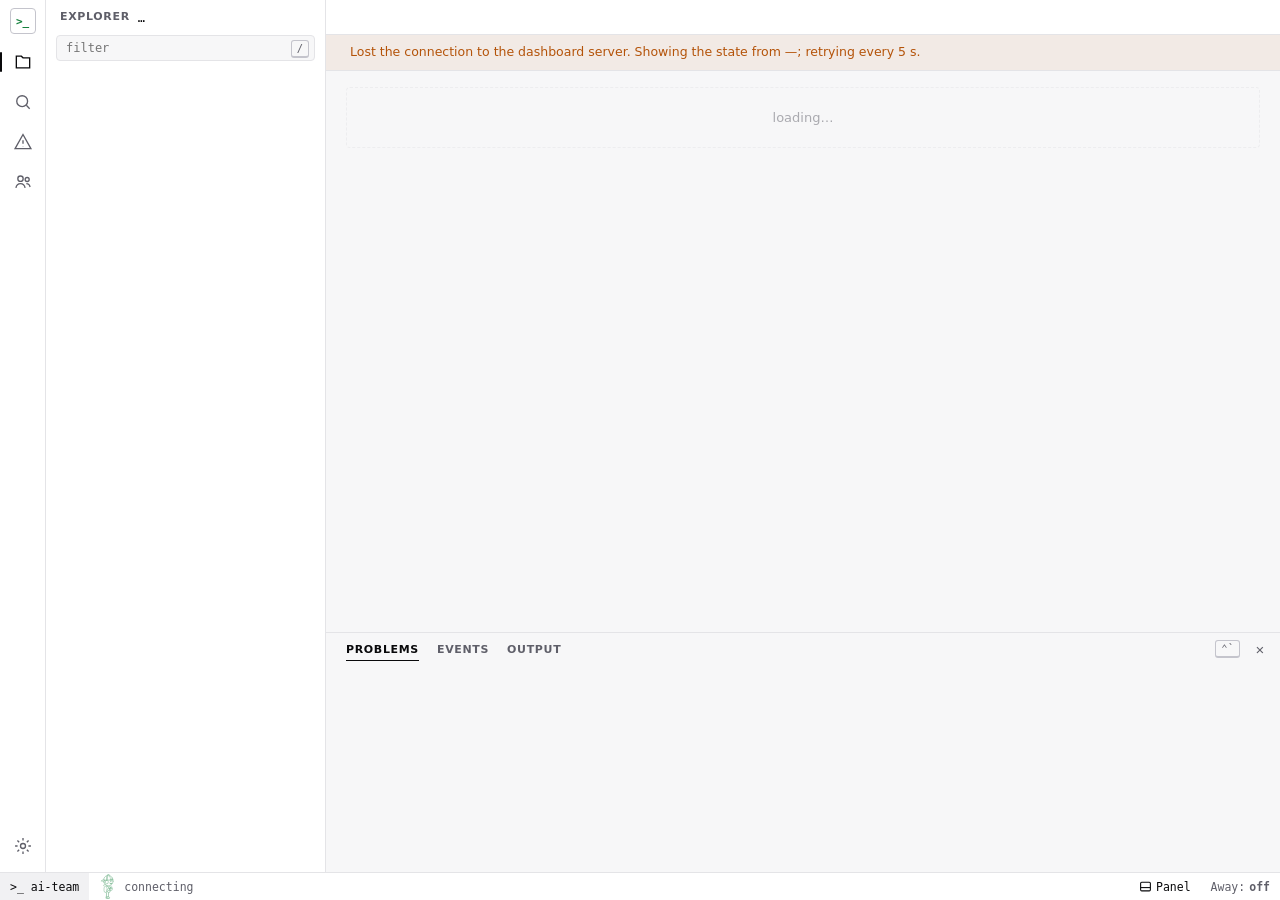
==== commit 6766847d: "feat(dashboard): the conversation starts closed and is read on events, not on a timer Used on a phon" ====
--- a/dashboard/index.html
+++ b/dashboard/index.html
@@ -84,6 +84,8 @@
   .th.you { align-self: flex-end; max-width: 92%; background: var(--soft); border: 1px solid var(--line); border-radius: 8px 8px 2px 8px; padding: 6px 10px; } .th.you .thx { white-space: pre-wrap; overflow-wrap: anywhere; } .th.you.pend { opacity: .6; }
   .th.ai { background: var(--card); border: 1px solid var(--line); border-radius: 8px 8px 8px 2px; padding: 8px 12px; } .th.ai .thx { margin-top: 4px; overflow-wrap: anywhere; overflow-x: auto; } .th.ai .thx > :first-child { margin-top: 0; } .th.ai .thx > :last-child { margin-bottom: 0; }
   .th.work { font-size: 11.5px; color: var(--muted); padding-left: 4px; } .th.wait { display: flex; gap: 8px; align-items: center; font-size: 12.5px; color: var(--muted); }
+  html[data-mobile] .lth { max-height: none; overflow: visible; padding-right: 0; }   /* a phone: no box of its own to scroll inside the page */
+  .lthbar { margin-top: 10px; } .dec button.lthtog { font-size: 12.5px; padding: 4px 12px; background: transparent; color: var(--muted); border: 1px solid var(--line2); border-radius: 999px; } .dec button.lthtog:hover { color: var(--ink); }
   .dec button.th.more { align-self: center; font-size: 11.5px; padding: 2px 12px; border-radius: 999px; border: 1px solid var(--line2); background: transparent; color: var(--muted); }
   .sesss { display: grid; grid-template-columns: repeat(auto-fill, minmax(min(380px, 100%), 1fr)); gap: 12px; margin-top: 12px; }
   .recap { margin-top: 8px; font-size: 12px; color: var(--muted); }
@@ -1883,7 +1885,7 @@
 
 // ---- sessions from the dashboard (launch.mjs, compose.mjs): ask a question, start a session, send a message.
 // Like the decisions, the block is redrawn only when what it shows changes, so the typed text is never lost.
-const lu = { open: false, mode: 'ask', sid: null, text: '', team: true, note: '', seen: null };   // seen: the session of the card as last listed (a started one is not listed yet)
+const lu = { open: false, mode: 'ask', sid: null, text: '', team: true, note: '', seen: null, thread: false };   // thread: the conversation is shown (closed until asked for, or until a message is sent)   // seen: the session of the card as last listed (a started one is not listed yet)
 let lKey = null, laKey = null, lnKey = null;
 const lPinned = () => isMob && mob.scr === 'session';   // on a phone the session's own screen holds the card: no close button
 // the sessions the card can talk to: the listed ones, plus the card's own session for a minute after it was last listed.
@@ -1902,7 +1904,7 @@
   if (ta) lu.text = ta.value;
   if (lu.mode === 'send' && lu.open && !tg.some((t) => t.sessionId === lu.sid)) lu.open = false;   // the session left the list
   const target = lu.sid ? tg.find((t) => t.sessionId === lu.sid) || null : null;
-  const key = lu.open ? JSON.stringify([lu.mode, lu.sid, lu.team, pinned, view.enabled, view.team, tg.map((t) => [t.sessionId, t.name, !!t.bg, t.canSend]), suggestions(state, lu.mode, target)]) : '';
+  const key = lu.open ? JSON.stringify([lu.mode, lu.sid, lu.team, lu.thread, pinned, view.enabled, view.team, tg.map((t) => [t.sessionId, t.name, !!t.bg, t.canSend]), suggestions(state, lu.mode, target)]) : '';
   if (key !== lKey) {
     const had = box.contains(document.activeElement) && document.activeElement.tagName === 'TEXTAREA', pos = ta ? [ta.selectionStart, ta.selectionEnd] : null;
     lKey = key; box.innerHTML = lu.open ? composerHtml({ ...lu, pinned }, view, tg, state) : ''; th.html = null;
@@ -1914,14 +1916,19 @@
   if (aKey !== laKey) { laKey = aKey; $('#lasks').innerHTML = asksHtml(asks); tick(); }
   if (lu.note !== lnKey) { lnKey = lu.note; $('#lnote').innerHTML = lu.note ? `<div class="lok"><span class="okc">✓</span>${lu.note}<button type="button" class="lx" data-launch-note aria-label="Close">×</button></div>` : ''; }
   $('#launch').hidden = !lu.open && !lu.note && !asks.length;
+  // the conversation is read again only when the session did something (the state already says so): no timer
+  const fp = target && lu.open && lu.thread ? [target.last, target.proc, target.state].join('|') : '';
+  if (fp !== th.fp) { th.fp = fp; if (fp) pollThread(); }
   renderThread();
 }
-// ---- the conversation of the session in the card: the end of its transcript (/api/tail, no tokens), read like the
-// OUTPUT panel does, every 1.5 s while the card shows it and the page is visible; each read gets only what the file gained
-const th = { sid: null, offset: null, steps: [], local: null, err: '', busy: false, all: false, html: null };   // local: a message sent that the transcript does not have yet
-const thFollow = () => { if (th.sid !== lu.sid) Object.assign(th, { sid: lu.sid, offset: null, steps: [], err: '', all: false, html: null }); };   // another session: start over
+// ---- the conversation of the session in the card: the end of its transcript (/api/tail, no tokens). Closed until the
+// reader asks (or sends a message); then read once, and again only when the state says the session did something, or,
+// for at most 2 minutes, every 2 s while a message just sent has not reached the transcript. No timer otherwise.
+const th = { sid: null, offset: null, steps: [], local: null, err: '', busy: false, all: false, html: null, fp: '', timer: null };   // local: a message sent that the transcript does not have yet
+const thFollow = () => { if (th.sid !== lu.sid) Object.assign(th, { sid: lu.sid, offset: null, steps: [], err: '', all: false, html: null, fp: '' }); };   // another session: start over
+const thSent = () => !!(th.local && th.local.sid === lu.sid && !th.local.arrived && Date.now() - th.local.at < 120e3);
 async function pollThread() {
-  if (document.visibilityState !== 'visible' || !lu.open || !lu.sid || th.busy || !state || state.error) return;
+  if (document.visibilityState !== 'visible' || !lu.open || !lu.thread || !lu.sid || th.busy || !state || state.error) return;
   thFollow();
   const sid = th.sid; th.busy = true;
   try {
@@ -1936,32 +1943,37 @@
     }
   } catch (e) { th.err = String(e.message || e); } finally { th.busy = false; }
   renderThread();
-}
+  clearTimeout(th.timer); if (thSent()) th.timer = setTimeout(pollThread, 2000);   // until the sent message is in the transcript
+}
+// where the reader scrolls: on a phone the page itself (no box of its own to get lost in), on a desktop the box
+const thScroller = (el) => (isMob ? $('#mscr') : el);
 function renderThread() {
-  const el = document.querySelector('#lcomp [data-thread]'); if (!el || !lu.sid) return;
+  const el = document.querySelector('#lcomp [data-thread]'); if (!el || !lu.sid || !lu.thread) return;
   thFollow();
   if (th.local && (th.local.sid !== lu.sid || Date.now() - th.local.at > 120e3)) th.local = null;   // another session, or it never came
   const t = launchTargets().find((x) => x.sessionId === lu.sid), local = th.local, waiting = !!(local && !local.arrived);
-  const html = threadHtml({ steps: th.steps, local, err: th.err, all: th.all, name: t ? t.name : '', working: !!(t && t.busy) || waiting, since: local ? local.at : null });
+  const html = threadHtml({ steps: th.steps, local, err: th.err, all: th.all, name: t ? t.name : '', working: !!(t && t.busy) || waiting, since: local ? local.at : null, limit: isMob ? 6 : 10 });
   if (html === th.html) return;
-  const stick = th.html === null || el.scrollHeight - el.scrollTop - el.clientHeight < 48;
-  th.html = html; el.innerHTML = html; if (stick) el.scrollTop = el.scrollHeight;
+  const sc = thScroller(el), first = th.html === null, stick = first || sc.scrollHeight - sc.scrollTop - sc.clientHeight < 120;   // what the reader sees stays put unless it was the end
+  th.html = html; el.innerHTML = html;
+  if (isMob) { if (first) $('#lcomp textarea').scrollIntoView({ block: 'end' }); else if (stick) sc.scrollTop = sc.scrollHeight; }
+  else if (stick) el.scrollTop = el.scrollHeight;
   tick();
 }
-setInterval(pollThread, 1500);
 document.addEventListener('visibilitychange', () => { if (document.visibilityState === 'visible') pollThread(); });
 function openLaunch(mode = 'ask', sid = null, text = null) {
   if (isMob) { if (sid && mode !== 'start') { if (mob.scr !== 'session' || mob.sess !== sid) mobGo('session', sid); } else if (mob.scr !== 'home') mobGo('home'); }   // a session has its own screen
   const ta = $('#lcomp textarea'); if (ta) lu.text = ta.value;
   if (text == null && sid !== lu.sid) lu.text = '';   // a draft is not carried to another session
+  if (sid !== lu.sid) lu.thread = false;   // another session: its conversation is closed until asked for
   Object.assign(lu, { open: true, mode, sid: mode === 'start' ? null : sid, note: '' }); if (text != null) lu.text = text;
-  $('#lcomp').innerHTML = ''; lKey = null; renderLaunch(); pollThread();
+  $('#lcomp').innerHTML = ''; lKey = null; renderLaunch();
   const n = $('#lcomp textarea');
   if (n && !(isMob && lu.sid)) { n.focus({ preventScroll: true }); n.setSelectionRange(n.value.length, n.value.length); }
   $('#launch').scrollIntoView({ block: 'nearest' });
 }
 // a session's conversation: a background one takes messages, any other only questions
-function openConversation(sid) { const t = launchTargets().find((x) => x.sessionId === sid); openLaunch(t && t.bg ? 'send' : 'ask', sid); }
+function openConversation(sid) { const t = launchTargets().find((x) => x.sessionId === sid); lu.thread = false; openLaunch(t && t.bg ? 'send' : 'ask', sid); }   // a session picked from a list: its conversation starts closed
 function closeLaunch() { if (lPinned()) return; const ta = $('#lcomp textarea'); if (ta) lu.text = ta.value; lu.open = false; renderLaunch(); }
 async function launchPost(act, body) {
   const r = await fetch(`api/session/${act}`, { method: 'POST', headers: { 'content-type': 'application/json' }, body: JSON.stringify(body) });
@@ -1970,12 +1982,13 @@
   if (!r.ok) throw new Error(o.error || `${r.status}`);
   return o;
 }
-document.addEventListener('click', (e) => { const b = e.target.closest && e.target.closest('[data-launch-open]'); if (b) { e.preventDefault(); openLaunch(b.dataset.launchOpen, b.dataset.sid || null); } });
+document.addEventListener('click', (e) => { const b = e.target.closest && e.target.closest('[data-launch-open]'); if (b) { e.preventDefault(); lu.thread = false; openLaunch(b.dataset.launchOpen, b.dataset.sid || null); } });
 $('#launch').addEventListener('click', async (e) => {
   const t = e.target;
   if (t.closest('[data-launch-close]')) return closeLaunch();
   if (t.closest('[data-launch-note]')) { lu.note = ''; return renderLaunch(); }
   if (t.closest('[data-thread-more]')) { th.all = true; th.html = null; return renderThread(); }
+  if (t.closest('[data-thread-toggle]')) { const ta = $('#lcomp textarea'); if (ta) lu.text = ta.value; lu.thread = !lu.thread; th.html = null; th.fp = ''; lKey = null; renderLaunch(); if (lu.thread) pollThread(); return; }
   const md = t.closest('[data-launch-mode]'); if (md) { const ta = $('#lcomp textarea'); if (ta) lu.text = ta.value; lu.mode = md.dataset.launchMode; if (lu.mode === 'start') lu.sid = null; $('#lcomp').innerHTML = ''; lKey = null; renderLaunch(); $('#lcomp textarea').focus(); return; }
   const fl = t.closest('[data-launch-fill]'); if (fl) { const ta = $('#lcomp textarea'); ta.value = fl.dataset.launchFill; ta.focus(); ta.setSelectionRange(ta.value.length, ta.value.length); return; }
   const ag = t.closest('[data-ask-again]'); if (ag) { const a = ((state.launch || {}).asks || []).find((x) => x.id === ag.dataset.askAgain); if (a) openLaunch('ask', a.sessionId && sessionsNow(state).some((x) => x.sessionId === a.sessionId) ? a.sessionId : null, a.prompt); return; }
@@ -2009,7 +2022,7 @@
       const sess = o.sessionId || sid;
       if (mode === 'start' || (o.copy && o.sessionId)) Object.assign(lu, { mode: 'send', sid: sess, seen: { sid: sess, name: o.name || null, bg: o.id, at: Date.now() } });   // a message that started a copy follows the copy
       th.local = { sid: sess, text: prompt, at: Date.now(), arrived: false };
-      msg.textContent = '';
+      lu.thread = true; msg.textContent = '';
     }
     btn.disabled = false; renderLaunch(); pollThread(); refresh();
   } catch (err) { msg.className = 'msg err'; msg.textContent = `not sent: ${err.message}`; btn.disabled = false; }
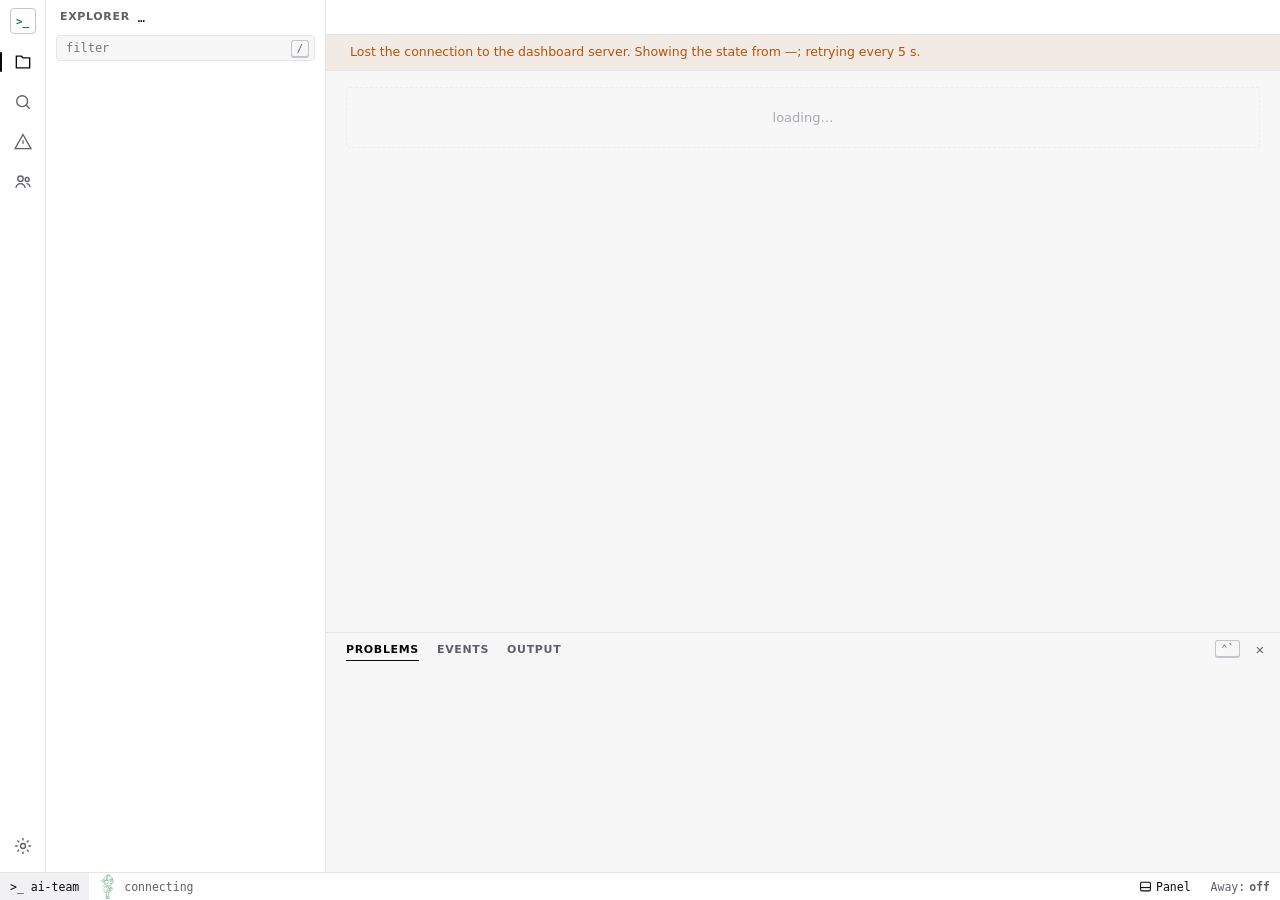
==== commit cb96af71: "feat(dashboard): created and updated columns, sortable, oldest created first - the changes table sho" ====
--- a/dashboard/index.html
+++ b/dashboard/index.html
@@ -679,6 +679,7 @@
   /* changes as one dense table, grouped by status */
   .ctbl { background: var(--card); border: 1px solid var(--line); border-radius: 4px; }
   .ctbl table { font-size: 12.5px; }
+  .ctbl .thsort { all: unset; cursor: pointer; color: inherit; font: inherit; } .ctbl .thsort:hover, .ctbl .thsort.cur { color: var(--ink); } .ctbl .thsort:focus-visible { outline: 1px solid var(--accent); outline-offset: 2px; }
   /* fixed columns: changes, done and ad-hoc tables line up */
   @media (min-width: 1100px) { .chtbl > table { table-layout: fixed; width: 100%; } .chtbl > table > tbody > tr.crow > td:nth-child(2) { white-space: normal; overflow: hidden; text-overflow: ellipsis; }
     .chtbl > table > thead th:nth-child(1) { width: 28px; } .chtbl > table > thead th:nth-child(3) { width: 140px; } .chtbl > table > thead th:nth-child(4) { width: 150px; } .chtbl > table > thead th:nth-child(5) { width: 220px; }
@@ -803,7 +804,7 @@
 import { stageOf, roundsSpark, changeDetail, boardTable, sessionsNowHtml, recentHtml, cardHtml } from './overview.mjs';
 import { composerHtml, asksHtml, targets, suggestions, quoteText } from './compose.mjs';
 import { threadHtml, arrived } from './thread.mjs';
-import { ui, isOpen, setOpen, setBoardView as keepBoardView, seenAt as seenAtOf, markSeen } from './uistate.mjs';
+import { ui, isOpen, setOpen, setBoardView as keepBoardView, setChangeSort, seenAt as seenAtOf, markSeen } from './uistate.mjs';
 import { runsTable, chatHtml, tasksHtml, timeHtml, stepsLine, overviewHtml } from './changetab.mjs';
 const $ = (s, el = document) => el.querySelector(s);
 // ---- IDE shell: explorer width, visibility and folded groups are kept per browser ----
@@ -865,11 +866,11 @@
     parts.push(`<h2 id="g-changes">Changes<span class="n">${nOpen + doneN}</span><span class="tslot"></span></h2>`);
     // with something in progress or pending, the done ones fold away; with nothing open, the latest show
     if (nOpen) {
-      parts.push(boardTable(groups.filter(([, l, always]) => l.length || always)));
-      if (doneN) parts.push(det('older', `${doneN} done (click to expand)`, boardTable([['Done', pick([...bd.done, ...bd.doneOlder]), true, 'done']])));
+      parts.push(boardTable(groups.filter(([, l, always]) => l.length || always), ui.changeSort));
+      if (doneN) parts.push(det('older', `${doneN} done (click to expand)`, boardTable([['Done', pick([...bd.done, ...bd.doneOlder]), true, 'done']], ui.changeSort)));
     } else {
-      parts.push(boardTable([...groups.filter(([, l, always]) => l.length || always), ['Latest done', pick(bd.done), true, 'done']]));
-      if (bd.doneOlder.length) parts.push(det('older', `${bd.doneOlder.length} more done (click to expand)`, boardTable([['Done', pick(bd.doneOlder), true, 'done']])));
+      parts.push(boardTable([...groups.filter(([, l, always]) => l.length || always), ['Latest done', pick(bd.done), true, 'done']], ui.changeSort));
+      if (bd.doneOlder.length) parts.push(det('older', `${bd.doneOlder.length} more done (click to expand)`, boardTable([['Done', pick(bd.doneOlder), true, 'done']], ui.changeSort)));
     }
   } else {
     let slot = '<span class="tslot"></span>';
@@ -886,8 +887,8 @@
     const rest = other.filter((c) => !c.activeAgents.length);
     const recent = rest.filter((c) => c.kind !== 'no-change').slice(0, 5), older = rest.filter((c) => !recent.includes(c));
     parts.push(`<h2 id="g-adhoc">Ad-hoc<span class="n">${rest.length}</span><span class="h2sub">the orchestrator's tasks outside a change (prompt "Ad-hoc task: &lt;slug&gt;") and runs that cite no change</span></h2>`);
-    if (recent.length) parts.push(boardTable([['Latest ad-hoc', recent, true, 'adhoc']]));
-    if (older.length) parts.push(det('adhoc-older', `${older.length} more ad-hoc (click to expand)`, boardTable([['Ad-hoc', older, true, 'adhoc']])));
+    if (recent.length) parts.push(boardTable([['Latest ad-hoc', recent, true, 'adhoc']], ui.changeSort));
+    if (older.length) parts.push(det('adhoc-older', `${older.length} more ad-hoc (click to expand)`, boardTable([['Ad-hoc', older, true, 'adhoc']], ui.changeSort)));
   } else if (other.length) parts.push(`<h2>Outside changes<span class="n">${other.reduce((n, c) => n + c.rounds, 0)}</span></h2><p class="note">the orchestrator's ad-hoc tasks (prompt "Ad-hoc task: &lt;slug&gt;") and runs that cite no change at all.</p><div class="cards">${other.map(cardHtml).join('')}</div>`);
   const removed = pick(bd.removed || []);
   if (removed.length) parts.push(det('removed', `Removed from .ai-team/openspec/: ${removed.length} (click to expand)`, `<p class="note">changes the runs cite whose folder is gone (deleted, not archived) and that no agent is working on; they go back to "In progress" if a run cites them again.</p><div class="cards">${removed.map(cardHtml).join('')}</div>`));
@@ -2113,6 +2114,8 @@
   lastMainHtml = ''; render();
 }
 $('#tools').addEventListener('click', (e) => { const b = e.target.closest('[data-boardview]'); if (b) setBoardView(b.dataset.boardview); });
+// a click on the changes table's created / updated heading sorts every changes table by it (kept in this browser)
+document.addEventListener('click', (e) => { const b = e.target.closest('[data-csort]'); if (!b) return; setChangeSort(b.dataset.csort); lastMainHtml = ''; render(); });
 $('#cfilter').addEventListener('input', (e) => { ui.filter = e.target.value; applyFilter(); renderTree(); });
 $('#cfilter').addEventListener('keydown', (e) => {
   if (e.key === 'Escape') { e.stopPropagation(); e.target.value = ''; ui.filter = ''; applyFilter(); renderTree(); e.target.blur(); }
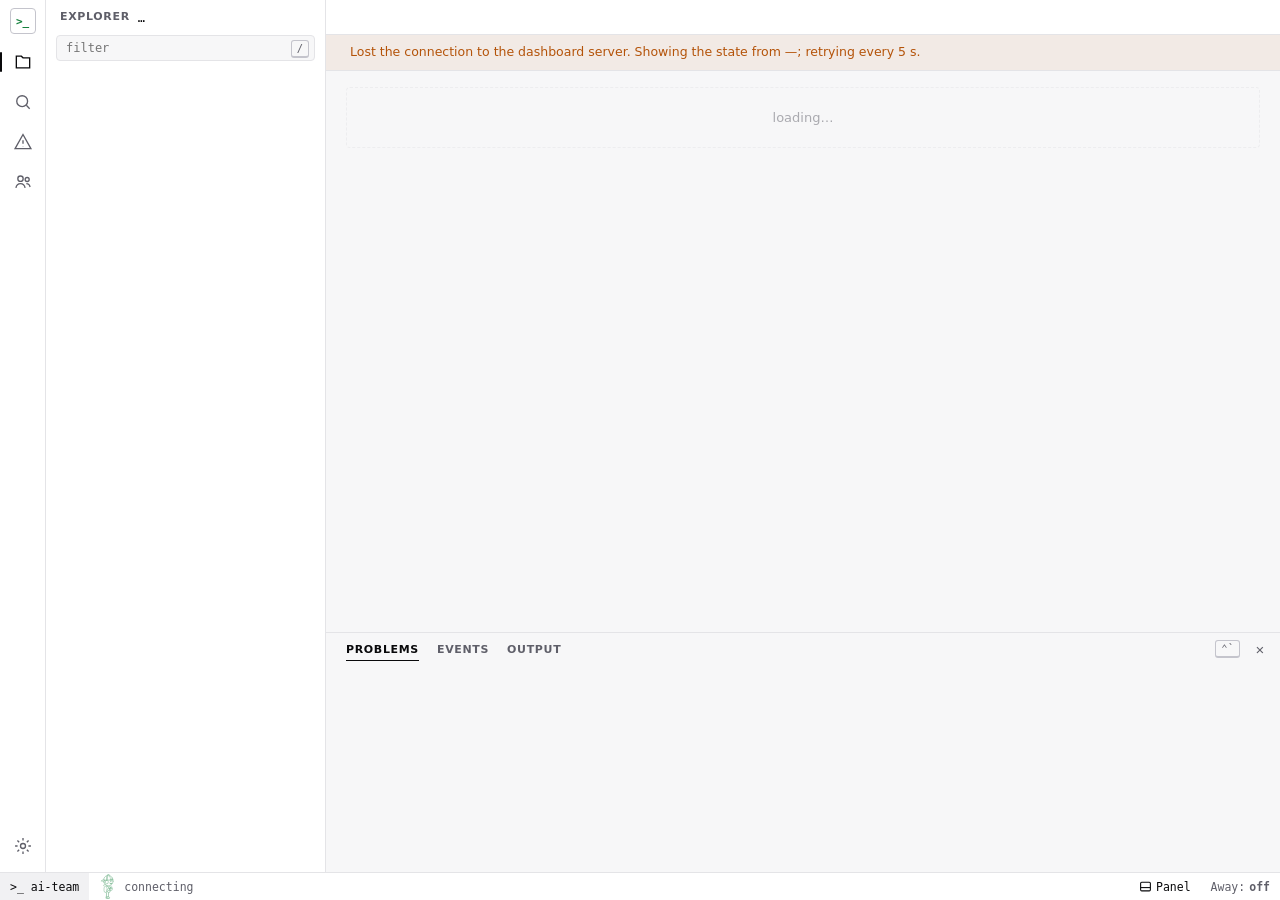
==== commit dcc47fa2: "fix(notify): resolve the dashboard address per project The dashboard address was one user-level key," ====
--- a/dashboard/index.html
+++ b/dashboard/index.html
@@ -58,6 +58,13 @@
   .dec .opts { display: flex; flex-wrap: wrap; gap: 8px; margin: 8px 0; }
   .dec.expired { border-style: dashed; } .dec .opt { font-size: 12px; padding: 2px 9px; border-radius: 6px; border: 1px dashed var(--line2); color: var(--muted); cursor: default; }
   .dec.expired .note { margin-top: 8px; color: var(--warn); }
+  /* what the agent wrote before asking (ask.mjs `context`), and a read-only question's options with their descriptions */
+  .dec .dctx { margin: 0 0 10px; } .dec .dctx > summary { cursor: pointer; font-size: 12px; }
+  .dec .dctx .doc { margin-top: 6px; padding: 2px 0 2px 10px; border-left: 2px solid var(--line2); max-height: 320px; overflow: auto; font-size: 13px; color: var(--ink2); overflow-wrap: anywhere; }
+  .dec .dctx .doc > :first-child { margin-top: 0; } .dec .dctx .doc > :last-child { margin-bottom: 0; } .dec .dctx .doc ul, .dec .dctx .doc ol { padding-left: 20px; }
+  .dec .ropts { list-style: none; margin: 8px 0; padding: 0; display: grid; gap: 6px; }
+  .dec .ropts li { padding: 6px 10px; border: 1px dashed var(--line2); border-radius: 6px; color: var(--ink2); } .dec .ropts .d { color: var(--muted); font-size: 12px; margin-top: 2px; }
+  .dec button.lnk, #m-decslot .dec button.lnk { padding: 0; min-height: 0; border: 0; background: none; color: inherit; font: inherit; text-decoration: underline; text-underline-offset: 2px; cursor: pointer; display: inline; text-align: start; }
   .dec textarea { width: 100%; min-height: 60px; padding: 6px 8px; border-radius: 4px; border: 1px solid var(--line); background: var(--bg); color: var(--ink); font: inherit; }
   /* sessions from the dashboard (compose.mjs): the composer and the answers */
   #launch { max-width: 1400px; margin: 0 auto; padding: 12px 20px 0; width: 100%; }
@@ -69,6 +76,7 @@
   .lform textarea { margin-top: 10px; resize: vertical; } .lchips { display: flex; flex-wrap: wrap; gap: 6px; margin-top: 8px; }
   .dec button.lchip { font-size: 12px; padding: 2px 10px; border-radius: 999px; border: 1px solid var(--line2); background: transparent; color: var(--muted); } .dec button.lchip:hover { color: var(--ink); }
   .lteam { display: flex; gap: 8px; align-items: flex-start; margin-top: 10px; font-size: 12.5px; color: var(--ink2); cursor: pointer; } .lnote { margin: 8px 0 0; font-size: 12px; }
+  .lwarn { margin: 0 0 8px; padding: 6px 10px; border: 1px solid var(--warn); border-radius: 4px; background: var(--warnbg); color: var(--ink2); font-size: 12.5px; }
   .lans { background: var(--card); border: 1px solid var(--line); border-radius: 4px; padding: 10px 14px; margin-top: 10px; } .lans.bad { border-color: var(--bad); }
   .lq { display: flex; gap: 10px; justify-content: space-between; align-items: flex-start; } .lqt { display: flex; flex-direction: column; gap: 2px; min-width: 0; } .lqt b { overflow-wrap: anywhere; } .lqa { display: inline-flex; gap: 4px; align-items: center; flex: none; }
   .lbody { margin-top: 8px; overflow-wrap: anywhere; } .lbody > :first-child { margin-top: 0; } .lbody > :last-child { margin-bottom: 0; }
@@ -530,6 +538,7 @@
   .m-dim { opacity: .8; } .m-none { color: var(--muted); font-size: 13px; padding: 10px 2px; }
   .m-calm { padding: 14px; border: 1px dashed var(--line2); border-radius: 10px; color: var(--muted); font-size: 13.5px; text-align: center; }
   .m-foot { color: var(--muted); font-size: 12px; text-align: center; margin: 16px 0 0; overflow-wrap: anywhere; }
+  .m-hint { color: var(--muted); font-size: 12px; line-height: 1.45; margin: 8px 4px 0; overflow-wrap: anywhere; } .m-hint b { color: var(--ink2); font: 500 12px var(--mono); }
   .m-now { display: flex; gap: 12px; align-items: center; }
   .m-av { width: 34px; height: 34px; border-radius: 6px; border: 1px solid var(--line2); display: inline-flex; align-items: center; justify-content: center; font: 600 12px var(--mono); color: var(--ink2); flex: none; }
   .m-now .dot { display: inline-block; width: 6px; height: 6px; border-radius: 50%; margin-right: 6px; vertical-align: middle; }
@@ -551,7 +560,8 @@
   .m-mark { display: flex; align-items: center; gap: 10px; padding: 8px 0; color: var(--accent); font: 11.5px var(--mono); }
   .m-mark::before, .m-mark::after { content: ""; height: 1px; background: var(--linkbg); flex: 1; }
   .m-mark button { font: 11.5px var(--mono); border: 1px solid var(--line2); background: transparent; color: var(--ink); border-radius: 4px; padding: 2px 8px; }
-  .m-fails { margin-top: 6px; font: 12px/1.6 var(--mono); color: var(--bad); overflow-wrap: anywhere; }
+  .m-fails { margin-top: 6px; font: 12px/1.6 var(--mono); color: var(--bad); } .m-fails > div { display: flex; gap: 6px; } .m-fails > div > span:last-child { min-width: 0; overflow-wrap: anywhere; }
+  .m-tcmd { margin-top: 6px; font: 11.5px/1.5 var(--mono); color: var(--ink2); overflow-wrap: anywhere; } .m-why { margin-top: 6px; font: 12.5px/1.5 var(--mono); color: var(--ink); overflow-wrap: anywhere; }
   .m-out summary { color: var(--muted); font-size: 12.5px; margin-top: 6px; } .m-out pre { font: 11.5px/1.5 var(--mono); white-space: pre-wrap; overflow-wrap: anywhere; background: var(--bg); border: 1px solid var(--line); border-radius: 6px; padding: 8px; max-height: 260px; overflow: auto; }
   .m-sw { width: 44px; height: 26px; border-radius: 13px; background: var(--line2); position: relative; flex: none; cursor: pointer; border: 0; }
   .m-sw::after { content: ""; position: absolute; top: 3px; left: 3px; width: 20px; height: 20px; border-radius: 50%; background: var(--bg); transition: left .15s; }
@@ -582,11 +592,12 @@
   .m-nav .b { position: absolute; top: 2px; left: calc(50% + 6px); min-width: 16px; height: 16px; border-radius: 8px; background: var(--warn); color: var(--onv); font: 600 10px/16px var(--mono); padding: 0 4px; }
   #m-decslot #decisions { padding: 0; } #m-decslot #decisions h2, #m-decslot #decisions > .note { display: none; }
   #m-decslot .dec { border-radius: 10px; } #m-decslot .dec button { min-height: 40px; font-size: 14px; }
+  #m-decslot .dec .dctx .doc { max-height: 46vh; font-size: 13.5px; } #m-decslot .dec .ropts li { font-size: 14px; } #m-decslot .dec .ropts .d { font-size: 12.5px; }
   /* red test runs: what failed */
   .tfail { border: 1px solid var(--bad); border-left-width: 3px; border-radius: 6px; background: var(--card); padding: 10px 12px; margin: 0 0 12px; font-size: 12.5px; }
   .tfh { display: flex; gap: 10px; align-items: baseline; flex-wrap: wrap; margin-bottom: 6px; } .tfh b { color: var(--bad); } .tfh .lnk { margin-left: auto; }
   .tfp + .tfp { margin-top: 10px; padding-top: 10px; border-top: 1px solid var(--line); }
-  .tcmd { font: 12px var(--mono); }
+  .tcmd { font: 12px var(--mono); } .tfr { margin: 6px 0 0; font: 12px/1.5 var(--mono); color: var(--ink); overflow-wrap: anywhere; }
   .tfn { margin: 6px 0; padding: 0; list-style: none; font: 12px/1.6 var(--mono); color: var(--bad); } .tfn li { overflow-wrap: anywhere; }
   .tfx { margin-top: 6px; } .tfx summary { cursor: pointer; color: var(--muted); font-size: 12px; }
   .tfx pre { margin: 6px 0 0; font: 11.5px/1.5 var(--mono); background: var(--bg); border: 1px solid var(--line); border-radius: 4px; padding: 8px 10px; max-height: 320px; overflow: auto; white-space: pre-wrap; overflow-wrap: anywhere; color: var(--ink); }
@@ -1035,7 +1046,7 @@
   const html = mob.scr === 'change' ? changeHtml(state, c, { seg: mob.seg, col: mob.col, fmt })
     : mob.scr === 'session' ? sessionHtml(ses, { fmt })
     : mob.scr === 'notify' ? notifyHtml(notifyView, { away: !!(state.away && state.away.on) })
-    : mob.scr === 'inbox' ? inboxHtml(state)
+    : mob.scr === 'inbox' ? inboxHtml(state, { fmt })
     : mob.scr === 'events' ? eventsHtml(state, Math.max(seenAt(), state.leftAt || 0), { fmtTime })
     : mob.scr === 'more' ? moreHtml(state, { away: !!(state.away && state.away.on), theme: getTheme(), themes: THEMES, crt: getCrt(), walker: getWalker(), walkers: WALKER_COLORS, agents: teamData ? teamData.agents.map((a) => a.id) : (ensureTeam(), (state.agents || []).map((a) => a.agent).filter((n) => !/[:]|^(general-purpose|Explore|Plan|statusline-setup|claude-code-guide)$/.test(n))) })
     : homeHtml(state, { fmt });
@@ -1757,19 +1768,26 @@
 // ---- pending decisions (ask.mjs): redraws only when the list changes, so typed text is not lost
 let decKey = '';
 const sessName = (id) => { const r = state && (state.mainRuns || []).find((x) => x.sessionId === id); return r ? r.sessionName : id ? id.slice(0, 8) : '?'; };
+// what tells one drawn card from the next: read-only after its wait, and the context once the hook has read it
+const decSig = (p) => `${p.id}${p.expired ? ':x' : ''}${p.context ? ':c' : ''}`;
+// what the agent wrote before asking, rendered: open on a question (it is what the question is about), folded on a permission
+const decContext = (p) => (p.context ? `<details class="dctx"${p.kind === 'permission' ? '' : ' open'}><summary class="sub">${p.kind === 'permission' ? 'what the agent said before asking' : 'before the question'}</summary><div class="doc">${mdToHtml(p.context)}</div></details>` : '');
 function decisionHtml(p) {
-  const head = `<div class="top"><span><b>${p.kind === 'reply' ? 'End of turn: question for you' : p.kind === 'question' ? 'Question' : `Permission: ${esc(p.tool)}`}</b> <span class="sub">${p.agentType ? `${esc(p.agentType)} · ` : ''}session: ${esc(sessName(p.sessionId))}</span></span>
-    <span class="sub">since ${fmtTime(p.ts)} (<span data-since="${p.ts}"></span> ago)</span></div>`;
+  // the session's name opens its conversation, when the session is one the page lists
+  const listed = p.sessionId && sessionsNow(state).some((x) => x.sessionId === p.sessionId);
+  const sess = listed ? `<button type="button" class="lnk" data-conv="${esc(p.sessionId)}" title="Open this session's conversation">${esc(sessName(p.sessionId))}</button>` : esc(sessName(p.sessionId));
+  const head = `<div class="top"><span><b>${p.kind === 'reply' ? 'End of turn: question for you' : p.kind === 'question' ? 'Question' : `Permission: ${esc(p.tool)}`}</b> <span class="sub">${p.agentType ? `${esc(p.agentType)} · ` : ''}session: ${sess}</span></span>
+    <span class="sub">since ${fmtTime(p.ts)} (<span data-since="${p.ts}"></span> ago)</span></div>${decContext(p)}`;
   if (p.expired) {   // the hook gave up: the app's dialog is still open, the answer goes there
     const body = p.kind === 'permission' ? `<div class="cmd">${esc(p.summary)}</div>`
-      : (p.questions || []).map((q) => `<div class="q">${esc(q.question)}</div>${q.options.length ? `<div class="opts">${q.options.map((o) => `<span class="opt" title="${esc(o.description)}">${esc(o.label)}</span>`).join('')}</div>` : ''}`).join('');
-    return `<div class="dec expired" data-dec="${esc(p.id)}" data-exp="1">${head}${body}<div class="note">The dashboard stopped waiting at ${fmtTime(p.expired)}: answer in the terminal, where the question is still open.</div></div>`;
+      : (p.questions || []).map((q) => `<div class="q">${esc(q.question)}</div>${q.options.length ? `<ul class="ropts">${q.options.map((o) => `<li><b>${esc(o.label)}</b>${o.description ? `<div class="d">${esc(o.description)}</div>` : ''}</li>`).join('')}</ul>` : ''}`).join('');
+    return `<div class="dec expired" data-dec="${esc(p.id)}" data-sig="${esc(decSig(p))}">${head}${body}<div class="note">The dashboard stopped waiting at ${fmtTime(p.expired)}: answer in the terminal, where the question is still open.</div></div>`;
   }
   // each card is a form: Enter in a text field sends the primary action (the button marked "pri"); buttons with
   // another action are type=button so the form's Enter never fires them
   if (p.kind === 'reply') {   // end of turn in away mode: the answer goes back to the session as your message
     const q = p.questions[0];
-    return `<form class="dec" data-dec="${esc(p.id)}" tabindex="-1">${head}${p.summary ? `<details><summary class="sub">last reply of the session</summary><div class="ctx">${esc(p.summary)}</div></details>` : ''}
+    return `<form class="dec" data-dec="${esc(p.id)}" data-sig="${esc(decSig(p))}" tabindex="-1">${head}${p.summary ? `<details><summary class="sub">last reply of the session</summary><div class="ctx">${esc(p.summary)}</div></details>` : ''}
       <div class="q" id="q-${esc(p.id)}">${esc(q.question)}</div><div class="opts">${q.options.map((o, i) => `<button type="button" data-act="opt" data-i="${i}" title="${esc(o.description || o.label)}">${esc(o.label)}</button>`).join('')}</div>
       <textarea name="reply" aria-labelledby="q-${esc(p.id)}" placeholder="or write the answer (Ctrl+Enter sends)"></textarea>
       <div class="acts"><button type="submit" class="pri" data-act="reply">Send answer</button><button type="button" data-act="app">Leave it to the app</button><span class="msg" aria-live="polite"></span></div></form>`;
@@ -1782,32 +1800,37 @@
       <label class="o"><input type="${q.multiSelect ? 'checkbox' : 'radio'}" name="q${i}" value="__other"><span>Other</span></label><input type="text" name="t${i}" aria-label="free answer to: ${esc(q.question)}" placeholder="free answer (selects Other)"></fieldset>`).join('');
     const tabs = many ? `<div class="steps" role="tablist">${p.questions.map((q, i) => `<button type="button" role="tab" data-go="${i}" aria-selected="${i ? 'false' : 'true'}"${i ? '' : ' class="on"'}><span class="mk" aria-hidden="true">○</span> ${esc(q.header || `Q${i + 1}`)}</button>`).join('')}<span class="sub stepn">1 of ${n}</span></div>` : '';
     const nav = many ? '<button type="button" data-nav="prev" disabled>← Back</button><button type="button" data-nav="next">Next →</button>' : '';
-    return `<form class="dec${many ? ' stepped' : ''}" data-dec="${esc(p.id)}" data-step="0" tabindex="-1">${head}${tabs}${qs}<div class="acts">${nav}<button type="submit" class="pri" data-act="send"${many ? ' hidden' : ''}>Send answer</button><button type="button" data-act="skip">Decline</button><span class="msg" aria-live="polite"></span></div></form>`;
-  }
-  return `<form class="dec" data-dec="${esc(p.id)}" tabindex="-1">${head}<div class="cmd">${esc(p.summary)}</div>${p.detail ? `<div class="sub">${esc(p.detail)}</div>` : ''}
+    return `<form class="dec${many ? ' stepped' : ''}" data-dec="${esc(p.id)}" data-sig="${esc(decSig(p))}" data-step="0" tabindex="-1">${head}${tabs}${qs}<div class="acts">${nav}<button type="submit" class="pri" data-act="send"${many ? ' hidden' : ''}>Send answer</button><button type="button" data-act="skip">Decline</button><span class="msg" aria-live="polite"></span></div></form>`;
+  }
+  return `<form class="dec" data-dec="${esc(p.id)}" data-sig="${esc(decSig(p))}" tabindex="-1">${head}<div class="cmd">${esc(p.summary)}</div>${p.detail ? `<div class="sub">${esc(p.detail)}</div>` : ''}
     <div class="acts"><button type="submit" class="pri" data-act="allow">Allow once <span class="kbd">A</span></button><button type="button" data-act="deny">Deny <span class="kbd">D</span></button><input type="text" name="why" aria-label="reason for denying" placeholder="reason (optional, goes to Claude)" style="flex:1;min-width:180px"><span class="msg" aria-live="polite"></span></div></form>`;
 }
 function renderDecisions() {
   const list = (state && state.pending) || [];
-  const key = list.map((p) => `${p.id}${p.expired ? ':x' : ''}`).join(',');
+  const key = list.map(decSig).join(',');
   const box = $('#decisions');
   const badge = $('#decbadge'); badge.hidden = !list.length; badge.textContent = list.length;
   if (key === decKey) return;
-  const fresh = list.some((p) => !p.expired && !decKey.split(',').includes(p.id));
+  const fresh = list.some((p) => !p.expired && !decKey.split(',').some((k) => k.split(':')[0] === p.id));
   decKey = key;
   if (fresh && !drawer && !isMob) $('#scroller').scrollTop = 0;   // something new waits for you: the Overview shows it on top
   box.hidden = !list.length;
   if (!list.length) { box.innerHTML = ''; return; }
-  if (!$('#declist', box)) box.innerHTML = `<h2>Decisions waiting for you<span class="n"></span></h2><p class="note">Answer here or in the app: the first answer wins. With no answer, the dashboard stops waiting after a few minutes (about 24 h with Away on); the question then stays here read-only and you answer in the terminal.</p><div id="declist"></div>`;
+  if (!$('#declist', box)) box.innerHTML = `<h2>Decisions waiting for you<span class="n"></span></h2><p class="note">Answer here or in the app: the first answer wins. The dashboard waits about 24 h for a question or a permission of a session (a few minutes for a subagent's, unless Away is on); after that it stays here read-only and you answer in the terminal.</p><div id="declist"></div>`;
   renderProblems();
   $('h2 .n', box).textContent = list.length;
   // card by card: the ones that stay are left as they are (with what was already typed)
-  const wrap = $('#declist', box), ids = new Set(list.map((p) => `${p.id}${p.expired ? ':x' : ''}`));
-  wrap.querySelectorAll('.dec').forEach((el) => { if (!ids.has(`${el.dataset.dec}${el.dataset.exp ? ':x' : ''}`)) el.remove(); });
-  for (const p of list) if (!wrap.querySelector(`.dec[data-dec="${p.id}"]`)) {
-    wrap.insertAdjacentHTML('beforeend', decisionHtml(p));
-    const el = wrap.lastElementChild; if (!p.expired && el) { el.classList.add('fresh'); setTimeout(() => el.classList.remove('fresh'), 700); }   // the CRT power-on flicker, once
-  }
+  // (a card whose signature changed is drawn again in its place: the context reaches a new card a moment later)
+  const wrap = $('#declist', box), sigs = new Set(list.map(decSig));
+  const was = new Set([...wrap.querySelectorAll('.dec')].map((el) => el.dataset.dec));
+  wrap.querySelectorAll('.dec').forEach((el) => { if (!sigs.has(el.dataset.sig)) el.remove(); });
+  list.forEach((p, i) => {
+    if (wrap.querySelector(`.dec[data-dec="${p.id}"]`)) return;
+    const next = list.slice(i + 1).map((x) => wrap.querySelector(`.dec[data-dec="${x.id}"]`)).find(Boolean);
+    if (next) next.insertAdjacentHTML('beforebegin', decisionHtml(p)); else wrap.insertAdjacentHTML('beforeend', decisionHtml(p));
+    const el = wrap.querySelector(`.dec[data-dec="${p.id}"]`);
+    if (!p.expired && el && !was.has(p.id)) { el.classList.add('fresh'); setTimeout(() => el.classList.remove('fresh'), 700); }   // the CRT power-on flicker, once
+  });
   tick();
 }
 $('#decisions').addEventListener('input', (e) => {   // typing in "Other" selects the option
@@ -1855,7 +1878,11 @@
   const b = card.querySelector('button.pri'); if (b && !b.disabled) decide(b);
 });
 $('#decisions').addEventListener('keydown', (e) => { if (e.key === 'Enter' && (e.ctrlKey || e.metaKey) && e.target.tagName === 'TEXTAREA') { e.preventDefault(); e.target.form.requestSubmit(); } });
-$('#decisions').addEventListener('click', (e) => { const b = e.target.closest('button[data-act]'); if (b && b.type !== 'submit') decide(b); });
+$('#decisions').addEventListener('click', (e) => {
+  const cv = e.target.closest('[data-conv]');
+  if (cv) { e.preventDefault(); openConversation(cv.dataset.conv); lu.thread = true; renderLaunch(); return; }   // what the question is about: the conversation, already shown
+  const b = e.target.closest('button[data-act]'); if (b && b.type !== 'submit') decide(b);
+});
 async function decide(b) {
   const card = b.closest('.dec'), id = card.dataset.dec, p = ((state && state.pending) || []).find((x) => x.id === id);
   const msg = card.querySelector('.msg'); if (!p) return;
@@ -1905,7 +1932,7 @@
   if (ta) lu.text = ta.value;
   if (lu.mode === 'send' && lu.open && !tg.some((t) => t.sessionId === lu.sid)) lu.open = false;   // the session left the list
   const target = lu.sid ? tg.find((t) => t.sessionId === lu.sid) || null : null;
-  const key = lu.open ? JSON.stringify([lu.mode, lu.sid, lu.team, lu.thread, pinned, view.enabled, view.team, tg.map((t) => [t.sessionId, t.name, !!t.bg, t.canSend]), suggestions(state, lu.mode, target)]) : '';
+  const key = lu.open ? JSON.stringify([lu.mode, lu.sid, lu.team, lu.thread, pinned, view.enabled, view.team, tg.map((t) => [t.sessionId, t.name, !!t.bg, t.canSend, t.state === 'waiting']), suggestions(state, lu.mode, target)]) : '';
   if (key !== lKey) {
     const had = box.contains(document.activeElement) && document.activeElement.tagName === 'TEXTAREA', pos = ta ? [ta.selectionStart, ta.selectionEnd] : null;
     lKey = key; box.innerHTML = lu.open ? composerHtml({ ...lu, pinned }, view, tg, state) : ''; th.html = null;
